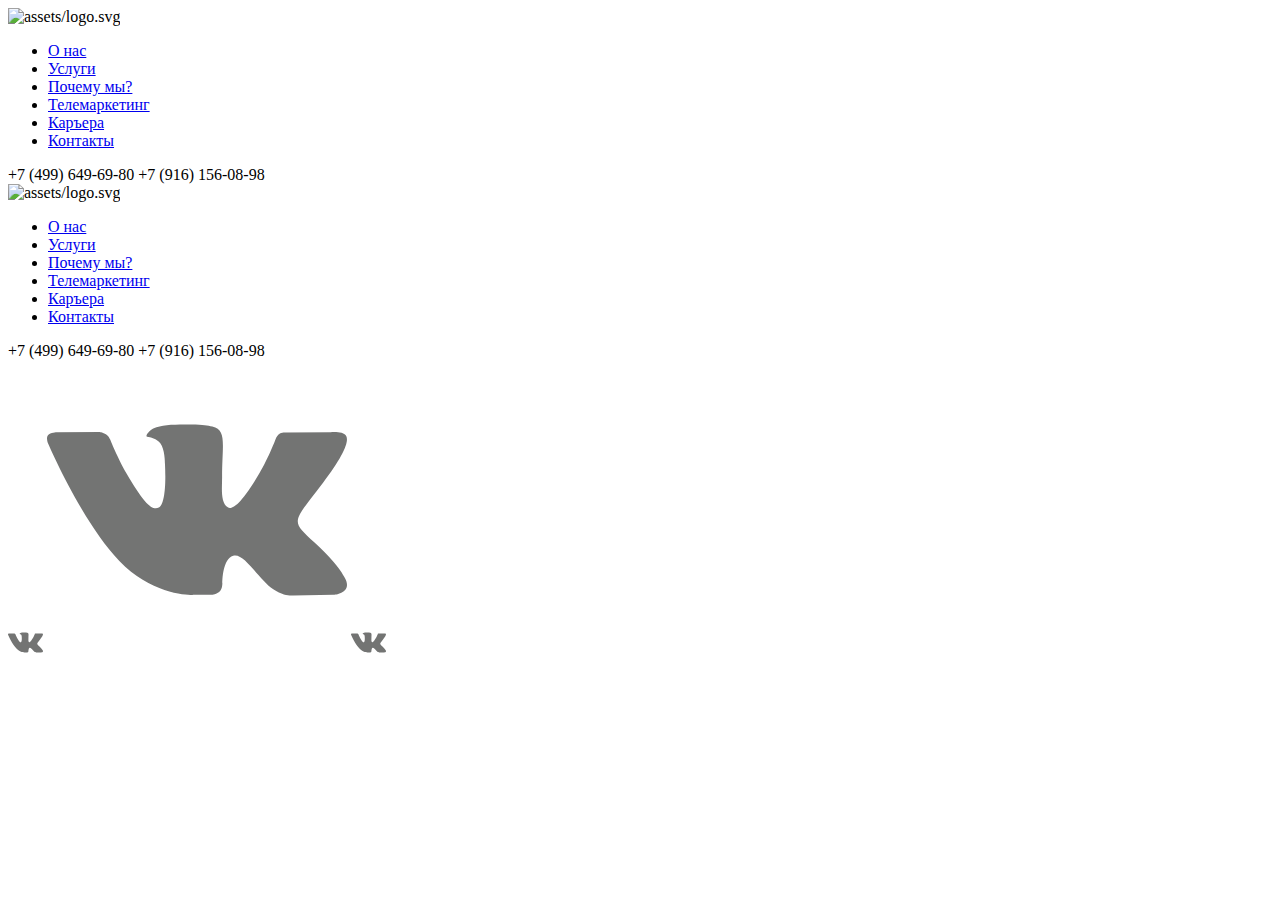
==== index.html @ 5ca8dc89 "2021-04-15_06-48-06_SVGinlineONLY" ====
<!DOCTYPE html>
<html lang="ru">
<head>
	<meta charset="UTF-8">
  <meta name="viewport"
        content="width=device-width, initial-scale=1.2, maximum-scale=1.6, minimum-scale=.8">	<meta http-equiv="X-UA-Compatible" content="ie=edge">
	<title>SSsTEST</title>
  <link rel="stylesheet" href="css/f.css">

  <link href="https://fonts.googleapis.com/css?family=Lato:100,300|Montserrat:200|Open+Sans:300,400|Roboto+Condensed|Roboto:100&display=swap" rel="stylesheet">

  <link rel="stylesheet" href="https://use.fontawesome.com/releases/v5.0.13/css/all.css" integrity="sha384-DNOHZ68U8hZfKXOrtjWvjxusGo9WQnrNx2sqG0tfsghAvtVlRW3tvkXWZh58N9jp" crossorigin="anonymous">
  <link rel="stylesheet" href="https://fonts.googleapis.com/css?family=Bad+Script">
  <link rel="shortcut icon" href="assets/favicon.ico">
  <link rel="icon" type="image/gif" href="assets/animated_favicon.gif">
</head>
<body>
  <header>
    <nav>
      <div class=nav__logo>
        <img src="logo.svg" alt="assets/logo.svg" />
      </div>
      <ul id="navbar__list">
        <li><a class="menu-items" id="menu-1" href="#section1"><span class="title">О нас</span></a></li>
        <!-- <li><a class="menu-items" id="menu-1" href="#section2"><span class="title">Отраслевые решения</span></a></li> -->
        <li><a class="menu-items" id="menu-1" href="#section3"><span class="title">Услуги</span></a></li>
        <li><a class="menu-items" id="menu-1" href="#section4"><span class="title">Почему мы?</span></a></li>
        <li><a class="menu-items" id="menu-1" href="#section5"><span class="title">Телемаркетинг</span></a></li>
        <li><a class="menu-items" id="menu-1" href="/pages/carrier.html"><span class="title">Каръера</span></a></li>
        <li><a class="menu-items" id="menu-1" href="#section6"><span class="title">Контакты</span></a></li>
      </ul>
      <div class=nav__phones>
        +7 (499) 649-69-80
        +7 (916) 156-08-98
      </div>
      <div class=nav__burger>
      </div>
    </nav>
  </header>
  <main>
    <div id=app>
    </div>
  </main>
  <footer>
    <nav>
      <div class=nav__logo>
        <img src="logo.svg" alt="assets/logo.svg" />
      </div>
      <ul id="nav__list">
        <li><a class="menu-items" id="menu-1" href="#section1"><span class="title">О нас</span></a></li>
        <!-- <li><a class="menu-items" id="menu-1" href="#section2"><span class="title">Отраслевые решения</span></a></li> -->
        <li><a class="menu-items" id="menu-1" href="#section3"><span class="title">Услуги</span></a></li>
        <li><a class="menu-items" id="menu-1" href="#section4"><span class="title">Почему мы?</span></a></li>
        <li><a class="menu-items" id="menu-1" href="#section5"><span class="title">Телемаркетинг</span></a></li>
        <li><a class="menu-items" id="menu-1" href="/pages/carrier.html"><span class="title">Каръера</span></a></li>
        <li><a class="menu-items" id="menu-1" href="#section6"><span class="title">Контакты</span></a></li>
      </ul>
      <div class=nav__phones>
        +7 (499) 649-69-80
        +7 (916) 156-08-98
      </div>
      <div class=nav__social-links>
        <img src="/imgs/vk.svg" alt="imgs/vk.svg" />
        <object data="logo.svg" width="300" height="300"> </object>
        <object data="/imgs/vk.svg" width="300" height="300"> </object>
        <svg width="35" height="35" viewBox="0 0 35 35" fill="none" xmlns="http://www.w3.org/2000/svg">
          <g clip-path="url(#clip0)">
          <path d="M34.688 25.327C34.594 25.1695 34.0121 23.905 31.2119 21.306C28.2804 18.5846 28.6742 19.0265 32.2051 14.3208C34.3555 11.455 35.2153 9.70487 34.9462 8.95669C34.6902 8.24351 33.1086 8.43165 33.1086 8.43165L27.8494 8.46227C27.8494 8.46227 27.46 8.40977 27.1691 8.5826C26.8868 8.75323 26.7053 9.14701 26.7053 9.14701C26.7053 9.14701 25.8718 11.3653 24.7604 13.2511C22.4175 17.2304 21.4789 17.4404 21.0961 17.1932C20.2057 16.6179 20.4289 14.8787 20.4289 13.6448C20.4289 9.788 21.013 8.18007 19.2891 7.76441C18.7159 7.62659 18.2959 7.53471 16.8324 7.51939C14.9553 7.4997 13.3649 7.52596 12.4658 7.96568C11.8664 8.25882 11.4048 8.91293 11.687 8.95012C12.0348 8.99607 12.8224 9.16233 13.2402 9.73112C13.7806 10.464 13.7609 12.1135 13.7609 12.1135C13.7609 12.1135 14.0715 16.6529 13.0368 17.2173C12.3258 17.6045 11.3523 16.8148 9.26305 13.2029C8.19328 11.3544 7.38385 9.3089 7.38385 9.3089C7.38385 9.3089 7.22852 8.92825 6.95069 8.72479C6.61379 8.47759 6.14125 8.39883 6.14125 8.39883L1.14026 8.42946C1.14026 8.42946 0.389892 8.45134 0.114247 8.7773C-0.130771 9.06826 0.0945578 9.66768 0.0945578 9.66768C0.0945578 9.66768 4.01047 18.8274 8.44267 23.4456C12.5095 27.6787 17.1255 27.4009 17.1255 27.4009H19.2169C19.2169 27.4009 19.8491 27.3309 20.1707 26.983C20.4682 26.6636 20.4573 26.0642 20.4573 26.0642C20.4573 26.0642 20.4157 23.2574 21.7196 22.844C23.0037 22.4371 24.6532 25.5567 26.4012 26.7577C27.7225 27.6656 28.7267 27.4665 28.7267 27.4665L33.4017 27.4009C33.4017 27.4009 35.8475 27.2499 34.688 25.327Z" fill="#737473"/>
          </g>
          <defs>
          <clipPath id="clip0">
          <rect width="35" height="35" fill="white"/>
          </clipPath>
          </defs>
          </svg>
      </div>
    </nav>
  </footer>
  <script></script>
</body>
</html>
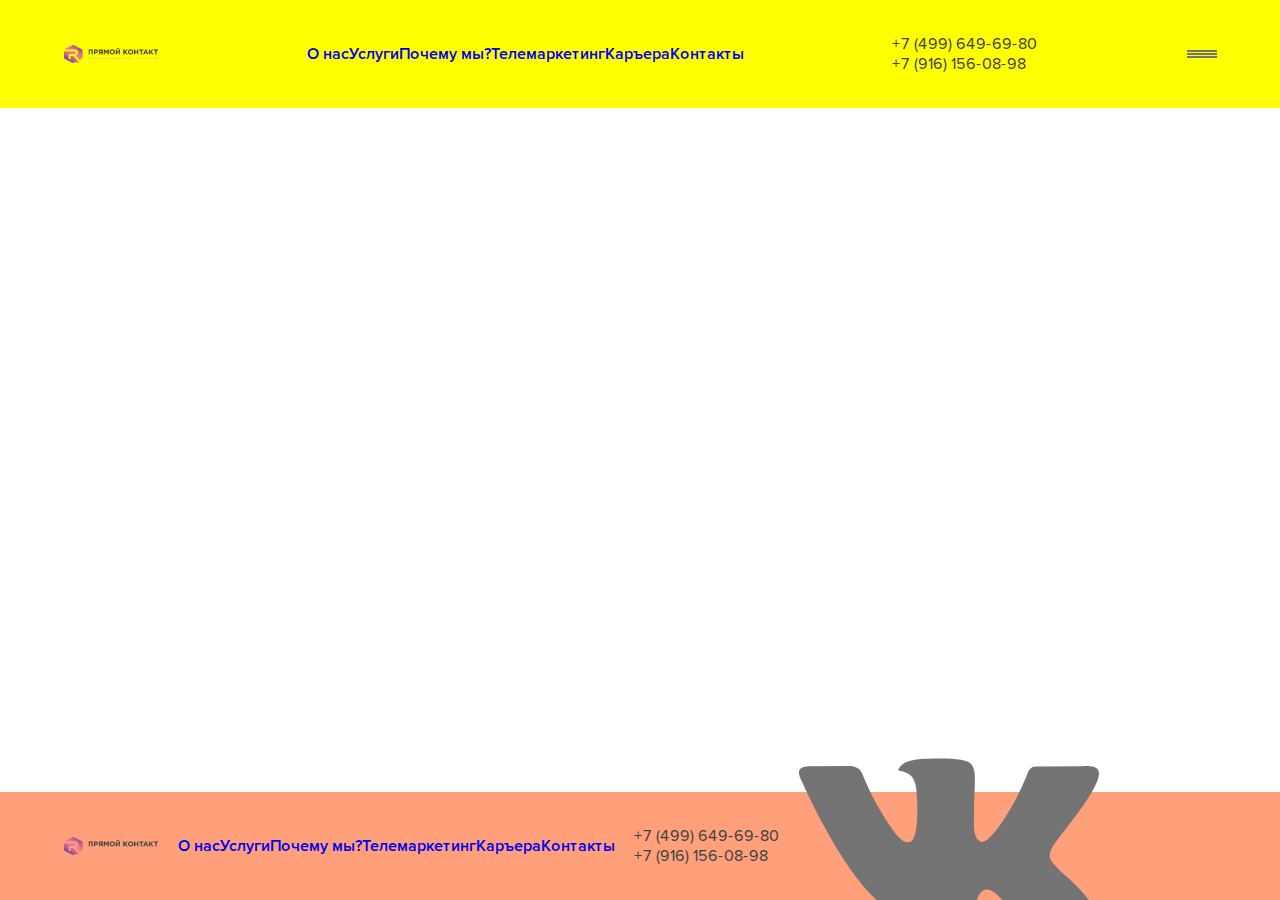
==== commit 8dbcaf29: "2021-04-19_09-52-44_Header_Footer_generallyReady" ====
--- a/index.html
+++ b/index.html
@@ -1,11 +1,17 @@
 <!DOCTYPE html>
 <html lang="ru">
+<!--[if lt IE 7]><html lang="ru" class="lt-ie9 lt-ie8 lt-ie7"><![endif]-->
+<!--[if IE 7]><html lang="ru" class="lt-ie9 lt-ie8"><![endif]-->
+<!--[if IE 8]><html lang="ru" class="lt-ie9"><![endif]-->
+<!--[if gt IE 8]><!-->
+<!--<![endif]-->
 <head>
 	<meta charset="UTF-8">
+  <meta name="description" content="" />
+  <meta http-equiv="X-UA-Compatible" content="IE=edge" />
   <meta name="viewport"
         content="width=device-width, initial-scale=1.2, maximum-scale=1.6, minimum-scale=.8">	<meta http-equiv="X-UA-Compatible" content="ie=edge">
 	<title>SSsTEST</title>
-  <link rel="stylesheet" href="css/f.css">
 
   <link href="https://fonts.googleapis.com/css?family=Lato:100,300|Montserrat:200|Open+Sans:300,400|Roboto+Condensed|Roboto:100&display=swap" rel="stylesheet">
 
@@ -13,69 +19,147 @@
   <link rel="stylesheet" href="https://fonts.googleapis.com/css?family=Bad+Script">
   <link rel="shortcut icon" href="assets/favicon.ico">
   <link rel="icon" type="image/gif" href="assets/animated_favicon.gif">
+  <link rel="stylesheet" href="libs/bootstrap/bootstrap-grid.css" />
+  <link rel="stylesheet" href="libs/fontawesome-free-5.12.0-web/css/all.min.css" />
+  <link rel="stylesheet" href="libs/fancybox/jquery.fancybox.css" />
+  <link rel="stylesheet" href="libs/slick-1.5.9/slick/slick.css" />
+  <link rel="stylesheet" href="libs/slick-1.5.9/slick/slick-theme.css" />
+  <link rel="stylesheet" href="css/fonts.css" />
+  <link rel="stylesheet" href="css/reset.css" />
+  <link rel="stylesheet" href="css/main.css" />
+  <link rel="stylesheet" href="css/media.css" />
 </head>
 <body>
-  <header>
-    <nav>
-      <div class=nav__logo>
-        <img src="logo.svg" alt="assets/logo.svg" />
+  <div class="container">
+    <header class="header">
+      <div class="logo">
+        <img src="/imgs/logo.png" alt="imgs/logo.png" />
       </div>
-      <ul id="navbar__list">
-        <li><a class="menu-items" id="menu-1" href="#section1"><span class="title">О нас</span></a></li>
-        <!-- <li><a class="menu-items" id="menu-1" href="#section2"><span class="title">Отраслевые решения</span></a></li> -->
-        <li><a class="menu-items" id="menu-1" href="#section3"><span class="title">Услуги</span></a></li>
-        <li><a class="menu-items" id="menu-1" href="#section4"><span class="title">Почему мы?</span></a></li>
-        <li><a class="menu-items" id="menu-1" href="#section5"><span class="title">Телемаркетинг</span></a></li>
-        <li><a class="menu-items" id="menu-1" href="/pages/carrier.html"><span class="title">Каръера</span></a></li>
-        <li><a class="menu-items" id="menu-1" href="#section6"><span class="title">Контакты</span></a></li>
-      </ul>
-      <div class=nav__phones>
-        +7 (499) 649-69-80
-        +7 (916) 156-08-98
+      <nav>
+        <ul id="navbar__list" class="nav__menu">
+      <li><a class="menu-items" id="menu-1" href="#section1"><span class="title">О нас</span></a></li>
+      <!-- <li><a class="menu-items" id="menu-1" href="#section2"><span class="title">Отраслевые решения</span></a></li> -->
+      <li><a class="menu-items" id="menu-1" href="#section3"><span class="title">Услуги</span></a></li>
+      <li><a class="menu-items" id="menu-1" href="#section4"><span class="title">Почему мы?</span></a></li>
+      <li><a class="menu-items" id="menu-1" href="#section5"><span class="title">Телемаркетинг</span></a></li>
+      <li><a class="menu-items" id="menu-1" href="/pages/carrier.html"><span class="title">Каръера</span></a></li>
+      <li><a class="menu-items" id="menu-1" href="#section6"><span class="title">Контакты</span></a></li>
+        </ul>
+      </nav>
+      <div class="nav__phones">
+    <div>+7 (499) 649-69-80</div>
+    <div>+7 (916) 156-08-98</div>
       </div>
-      <div class=nav__burger>
+      <div class="nav__burger">
+    <div class=nav__burger-stick></div>
+    <div class=nav__burger-stick></div>
+    <div class=nav__burger-stick></div>
       </div>
-    </nav>
-  </header>
-  <main>
-    <div id=app>
-    </div>
-  </main>
-  <footer>
-    <nav>
-      <div class=nav__logo>
-        <img src="logo.svg" alt="assets/logo.svg" />
+    </header>
+    <main>
+      <div id="app">
       </div>
-      <ul id="nav__list">
-        <li><a class="menu-items" id="menu-1" href="#section1"><span class="title">О нас</span></a></li>
-        <!-- <li><a class="menu-items" id="menu-1" href="#section2"><span class="title">Отраслевые решения</span></a></li> -->
-        <li><a class="menu-items" id="menu-1" href="#section3"><span class="title">Услуги</span></a></li>
-        <li><a class="menu-items" id="menu-1" href="#section4"><span class="title">Почему мы?</span></a></li>
-        <li><a class="menu-items" id="menu-1" href="#section5"><span class="title">Телемаркетинг</span></a></li>
-        <li><a class="menu-items" id="menu-1" href="/pages/carrier.html"><span class="title">Каръера</span></a></li>
-        <li><a class="menu-items" id="menu-1" href="#section6"><span class="title">Контакты</span></a></li>
-      </ul>
-      <div class=nav__phones>
-        +7 (499) 649-69-80
-        +7 (916) 156-08-98
+    </main>
+    <footer class="footer">
+      <div class="logo">
+        <img src="/imgs/logo.png" alt="imgs/logo.png" />
       </div>
-      <div class=nav__social-links>
-        <img src="/imgs/vk.svg" alt="imgs/vk.svg" />
-        <object data="logo.svg" width="300" height="300"> </object>
-        <object data="/imgs/vk.svg" width="300" height="300"> </object>
-        <svg width="35" height="35" viewBox="0 0 35 35" fill="none" xmlns="http://www.w3.org/2000/svg">
-          <g clip-path="url(#clip0)">
-          <path d="M34.688 25.327C34.594 25.1695 34.0121 23.905 31.2119 21.306C28.2804 18.5846 28.6742 19.0265 32.2051 14.3208C34.3555 11.455 35.2153 9.70487 34.9462 8.95669C34.6902 8.24351 33.1086 8.43165 33.1086 8.43165L27.8494 8.46227C27.8494 8.46227 27.46 8.40977 27.1691 8.5826C26.8868 8.75323 26.7053 9.14701 26.7053 9.14701C26.7053 9.14701 25.8718 11.3653 24.7604 13.2511C22.4175 17.2304 21.4789 17.4404 21.0961 17.1932C20.2057 16.6179 20.4289 14.8787 20.4289 13.6448C20.4289 9.788 21.013 8.18007 19.2891 7.76441C18.7159 7.62659 18.2959 7.53471 16.8324 7.51939C14.9553 7.4997 13.3649 7.52596 12.4658 7.96568C11.8664 8.25882 11.4048 8.91293 11.687 8.95012C12.0348 8.99607 12.8224 9.16233 13.2402 9.73112C13.7806 10.464 13.7609 12.1135 13.7609 12.1135C13.7609 12.1135 14.0715 16.6529 13.0368 17.2173C12.3258 17.6045 11.3523 16.8148 9.26305 13.2029C8.19328 11.3544 7.38385 9.3089 7.38385 9.3089C7.38385 9.3089 7.22852 8.92825 6.95069 8.72479C6.61379 8.47759 6.14125 8.39883 6.14125 8.39883L1.14026 8.42946C1.14026 8.42946 0.389892 8.45134 0.114247 8.7773C-0.130771 9.06826 0.0945578 9.66768 0.0945578 9.66768C0.0945578 9.66768 4.01047 18.8274 8.44267 23.4456C12.5095 27.6787 17.1255 27.4009 17.1255 27.4009H19.2169C19.2169 27.4009 19.8491 27.3309 20.1707 26.983C20.4682 26.6636 20.4573 26.0642 20.4573 26.0642C20.4573 26.0642 20.4157 23.2574 21.7196 22.844C23.0037 22.4371 24.6532 25.5567 26.4012 26.7577C27.7225 27.6656 28.7267 27.4665 28.7267 27.4665L33.4017 27.4009C33.4017 27.4009 35.8475 27.2499 34.688 25.327Z" fill="#737473"/>
-          </g>
-          <defs>
-          <clipPath id="clip0">
-          <rect width="35" height="35" fill="white"/>
-          </clipPath>
-          </defs>
-          </svg>
+      <nav>
+        <ul id="navbar__list" class="nav__menu">
+          <li><a class="menu-items" id="menu-1" href="#section1"><span class="title">О нас</span></a></li>
+          <!-- <li><a class="menu-items" id="menu-1" href="#section2"><span class="title">Отраслевые решения</span></a></li> -->
+          <li><a class="menu-items" id="menu-1" href="#section3"><span class="title">Услуги</span></a></li>
+          <li><a class="menu-items" id="menu-1" href="#section4"><span class="title">Почему мы?</span></a></li>
+          <li><a class="menu-items" id="menu-1" href="#section5"><span class="title">Телемаркетинг</span></a></li>
+          <li><a class="menu-items" id="menu-1" href="/pages/carrier.html"><span class="title">Каръера</span></a></li>
+          <li><a class="menu-items" id="menu-1" href="#section6"><span class="title">Контакты</span></a></li>
+        </ul>
+      </nav>
+      <div class="nav__phones">
+    <div>+7 (499) 649-69-80</div>
+    <div>+7 (916) 156-08-98</div>
       </div>
-    </nav>
-  </footer>
-  <script></script>
+      <div class="nav__social-links">
+        <span>
+            <object data="logo.svg" width="300" height="300"> </object>
+            <object data="/imgs/vk.svg" width="300" height="300"> </object>
+            <svg width="35" height="35" viewBox="0 0 35 35" fill="none" xmlns="http://www.w3.org/2000/svg">
+              <g clip-path="url(#clip0)">
+                <path d="M34.688 25.327C34.594 25.1695 34.0121 23.905 31.2119 21.306C28.2804 18.5846 28.6742 19.0265 32.2051 14.3208C34.3555 11.455 35.2153 9.70487 34.9462 8.95669C34.6902 8.24351 33.1086 8.43165 33.1086 8.43165L27.8494 8.46227C27.8494 8.46227 27.46 8.40977 27.1691 8.5826C26.8868 8.75323 26.7053 9.14701 26.7053 9.14701C26.7053 9.14701 25.8718 11.3653 24.7604 13.2511C22.4175 17.2304 21.4789 17.4404 21.0961 17.1932C20.2057 16.6179 20.4289 14.8787 20.4289 13.6448C20.4289 9.788 21.013 8.18007 19.2891 7.76441C18.7159 7.62659 18.2959 7.53471 16.8324 7.51939C14.9553 7.4997 13.3649 7.52596 12.4658 7.96568C11.8664 8.25882 11.4048 8.91293 11.687 8.95012C12.0348 8.99607 12.8224 9.16233 13.2402 9.73112C13.7806 10.464 13.7609 12.1135 13.7609 12.1135C13.7609 12.1135 14.0715 16.6529 13.0368 17.2173C12.3258 17.6045 11.3523 16.8148 9.26305 13.2029C8.19328 11.3544 7.38385 9.3089 7.38385 9.3089C7.38385 9.3089 7.22852 8.92825 6.95069 8.72479C6.61379 8.47759 6.14125 8.39883 6.14125 8.39883L1.14026 8.42946C1.14026 8.42946 0.389892 8.45134 0.114247 8.7773C-0.130771 9.06826 0.0945578 9.66768 0.0945578 9.66768C0.0945578 9.66768 4.01047 18.8274 8.44267 23.4456C12.5095 27.6787 17.1255 27.4009 17.1255 27.4009H19.2169C19.2169 27.4009 19.8491 27.3309 20.1707 26.983C20.4682 26.6636 20.4573 26.0642 20.4573 26.0642C20.4573 26.0642 20.4157 23.2574 21.7196 22.844C23.0037 22.4371 24.6532 25.5567 26.4012 26.7577C27.7225 27.6656 28.7267 27.4665 28.7267 27.4665L33.4017 27.4009C33.4017 27.4009 35.8475 27.2499 34.688 25.327Z" fill="#737473"/>
+              </g>
+              <defs>
+              <clipPath id="clip0">
+              <rect width="35" height="35" fill="white"/>
+              </clipPath>
+              </defs>
+            </svg>
+        </span>
+        <span>
+            <svg width="35" height="35" viewBox="0 0 35 35" fill="none" xmlns="http://www.w3.org/2000/svg">
+              <g clip-path="url(#clip0)">
+              <path d="M34.9658 10.2901C34.8838 8.43041 34.5831 7.15189 34.1523 6.04404C33.7079 4.86808 33.0241 3.81525 32.1284 2.94003C31.2531 2.05118 30.1933 1.36051 29.031 0.923032C27.9167 0.49223 26.6449 0.191497 24.7852 0.109503C22.9116 0.0205652 22.3169 0 17.565 0C12.813 0 12.2183 0.0205652 10.3516 0.102559C8.49194 0.184553 7.21342 0.485553 6.10584 0.916088C4.92961 1.36051 3.87678 2.04424 3.00155 2.94003C2.11271 3.81525 1.4223 4.87503 0.984556 6.03736C0.553754 7.15189 0.253021 8.42347 0.171027 10.2832C0.0820887 12.1567 0.0615234 12.7515 0.0615234 17.5034C0.0615234 22.2553 0.0820887 22.8501 0.164083 24.7167C0.246077 26.5764 0.547077 27.8549 0.977879 28.9628C1.4223 30.1388 2.11271 31.1916 3.00155 32.0668C3.87678 32.9557 4.93656 33.6463 6.09889 34.0838C7.21342 34.5146 8.485 34.8153 10.3449 34.8973C12.2113 34.9796 12.8064 34.9999 17.5583 34.9999C22.3102 34.9999 22.905 34.9796 24.7716 34.8973C26.6313 34.8153 27.9098 34.5146 29.0174 34.0838C31.3696 33.1744 33.2293 31.3147 34.1387 28.9628C34.5692 27.8483 34.8702 26.5764 34.9522 24.7167C35.0342 22.8501 35.0548 22.2553 35.0548 17.5034C35.0548 12.7515 35.0478 12.1567 34.9658 10.2901ZM31.814 24.58C31.7387 26.2893 31.4516 27.2123 31.2123 27.8277C30.6242 29.3525 29.414 30.5626 27.8892 31.1507C27.2739 31.39 26.3442 31.6771 24.6415 31.7522C22.7955 31.8344 22.2418 31.8547 17.5719 31.8547C12.90231.8547 12.3414 31.8344 10.502 31.7522C8.79267 31.6771 7.86964 31.39 7.25429 31.1507C6.49551 30.8703 5.80484 30.4259 5.24423 29.8447C4.66306 29.2771 4.21864 28.5934 3.93821 27.8346C3.6989 27.2193 3.41179 26.2893 3.33674 24.5869C3.25448 22.74093.23418 22.187 3.23418 17.517C3.23418 12.8471 3.25448 12.2865 3.33674 10.4474C3.41179 8.73809 3.6989 7.81506 3.93821 7.1997C4.21864 6.44066 4.66306 5.75025 5.25118 5.18938C5.81846 4.60821 6.50219 4.16379 7.26123 3.88362C7.87658 3.64432 8.806563.35721 10.5089 3.28189C12.355 3.1999 12.9089 3.17933 17.5786 3.17933C22.2554 3.17933 22.8091 3.1999 24.6485 3.28189C26.3578 3.35721 27.2808 3.64432 27.8962 3.88362C28.655 4.16379 29.3456 4.60821 29.9062 5.18938C30.4874 5.75693 30.9318 6.4406631.2123 7.1997C31.4516 7.81506 31.7387 8.74477 31.814 10.4474C31.896 12.2935 31.9166 12.8471 31.9166 17.517C31.9166 22.187 31.896 22.7339 31.814 24.58Z" fill="#737473"/>
+              <path d="M17.5647 8.51227C12.601 8.51227 8.57373 12.5393 8.57373 17.5033C8.57373 22.4672 12.601 26.4943 17.5647 26.4943C22.5287 26.4943 26.5558 22.4672 26.5558 17.5033C26.5558 12.5393 22.5287 8.51227 17.5647 8.51227ZM17.5647 23.3355C14.3445 23.3355 11.7325 20.7237 11.7325 17.5033C11.7325 14.2828 14.3445 11.671 17.5647 11.671C20.7852 11.671 23.397 14.2828 23.397 17.5033C23.397 20.7237 20.7852 23.3355 17.5647 23.3355Z" fill="#737473"/>
+              <path d="M29.0108 8.15692C29.0108 9.31605 28.0709 10.2559 26.9115 10.2559C25.7524 10.2559 24.8125 9.31605 24.8125 8.15692C24.8125 6.99751 25.7524 6.05792 26.9115 6.05792C28.0709 6.05792 29.0108 6.99751 29.0108 8.15692Z" fill="#737473"/>
+              </g>
+              <defs>
+              <clipPath id="clip0">
+              <rect width="35" height="35" fill="white"/>
+              </clipPath>
+              </defs>
+            </svg>
+        </span>
+        <span>
+            <svg width="35" height="35" viewBox="0 0 35 35" fill="none" xmlns="http://www.w3.org/2000/svg">
+              <path d="M35 17.5C35 7.83398 27.166 0 17.5 0C7.83398 0 0 7.83398 0 17.5C0 27.166 7.83398 35 17.5 35C17.6025 35 17.7051 35 17.8076 34.9932V21.376H14.0479V16.9941H17.8076V13.7676C17.8076 10.0283 20.0908 7.99121 23.4268 7.99121C25.0264 7.99121 26.4004 8.10742 26.7969 8.16211V12.0723H24.5C22.6885 12.0723 22.333 12.9336 22.333 14.1982V16.9873H26.6738L26.1064 21.3691H22.333V34.3232C29.6475 32.2246 35 25.4912 35 17.5Z" fill="#737473"/>
+            </svg>
+        </span>
+      </div>
+    </footer>
+  <!--[if lt IE 9]>
+  <script src="libs/html5shiv/es5-shim.min.js"></script>
+  <script src="libs/html5shiv/html5shiv.min.js"></script>
+  <script src="libs/html5shiv/html5shiv-printshiv.min.js"></script>
+  <script src="libs/respond/respond.min.js"></script>
+  <![endif]-->
+  <script src="libs/jquery/jquery-1.11.1.min.js"></script>
+  <script src="libs/jquery-mousewheel/jquery.mousewheel.min.js"></script>
+  <script src="libs/fancybox/jquery.fancybox.pack.js"></script>
+  <script src="libs/slick-1.5.9/slick/slick.min.js"></script>
+  <script src="libs/scroll2id/PageScroll2id.min.js"></script>
+  <script src="libs/mask/jquery.maskedinput.js"></script>
+  <script src="libs/jQueryFormStyler-master/jquery.formstyler.min.js"></script>
+  <script src="js/common.js?ver=1.4"></script>
+  <!-- <script src="https://api-maps.yandex.ru/2.1/?lang=ru_RU"></script>
+  <script>
+    $(document).ready(function() {
+    ymaps.ready(init);
+    function init() {
+    var myMap = new ymaps.Map('map', {
+    center: [44.928031, 34.112373],
+    zoom: 15
+    },{
+    searchControlProvider: 'yandex#search'
+    }),
+    myPlacemark = new ymaps.Placemark(myMap.getCenter(), {
+    balloonContent: '<p class="text-map">Республика Крым, г. Симферополь ул. Коммунальная 28</p>'
+    },{
+    // Опции.
+    // Необходимо указать данный тип макета.
+    iconLayout: 'default#image',
+    // Своё изображение иконки метки.
+    iconImageHref: 'img/pin.svg',
+    hideIconOnBalloonOpen: false,
+    iconImageSize: [40, 53],
+    balloonOffset: [4, -53]
+    });
+    myMap.controls.remove('searchControl');
+    myMap.behaviors.disable('scrollZoom');
+    myMap.geoObjects.add(myPlacemark);
+    }
+  });
+  </script> -->
+<!-- Yandex.Metrika counter --><!-- /Yandex.Metrika counter -->
+<!-- Google Analytics counter --><!-- /Google Analytics counter -->
+  </div>
 </body>
 </html>--- a/libs/fontawesome-free-5.12.0-web/css/all.min.css
+++ b/libs/fontawesome-free-5.12.0-web/css/all.min.css
@@ -0,0 +1,5 @@
+/*!
+ * Font Awesome Pro 5.12.0 by @fontawesome - https://fontawesome.com
+ * License - https://fontawesome.com/license (Commercial License)
+ */
+.fa,.fab,.fad,.fal,.far,.fas{-moz-osx-font-smoothing:grayscale;-webkit-font-smoothing:antialiased;display:inline-block;font-style:normal;font-variant:normal;text-rendering:auto;line-height:1}.fa-lg{font-size:1.33333em;line-height:.75em;vertical-align:-.0667em}.fa-xs{font-size:.75em}.fa-sm{font-size:.875em}.fa-1x{font-size:1em}.fa-2x{font-size:2em}.fa-3x{font-size:3em}.fa-4x{font-size:4em}.fa-5x{font-size:5em}.fa-6x{font-size:6em}.fa-7x{font-size:7em}.fa-8x{font-size:8em}.fa-9x{font-size:9em}.fa-10x{font-size:10em}.fa-fw{text-align:center;width:1.25em}.fa-ul{list-style-type:none;margin-left:2.5em;padding-left:0}.fa-ul>li{position:relative}.fa-li{left:-2em;position:absolute;text-align:center;width:2em;line-height:inherit}.fa-border{border:.08em solid #eee;border-radius:.1em;padding:.2em .25em .15em}.fa-pull-left{float:left}.fa-pull-right{float:right}.fa.fa-pull-left,.fab.fa-pull-left,.fal.fa-pull-left,.far.fa-pull-left,.fas.fa-pull-left{margin-right:.3em}.fa.fa-pull-right,.fab.fa-pull-right,.fal.fa-pull-right,.far.fa-pull-right,.fas.fa-pull-right{margin-left:.3em}.fa-spin{-webkit-animation:fa-spin 2s linear infinite;animation:fa-spin 2s linear infinite}.fa-pulse{-webkit-animation:fa-spin 1s steps(8) infinite;animation:fa-spin 1s steps(8) infinite}@-webkit-keyframes fa-spin{0%{-webkit-transform:rotate(0deg);transform:rotate(0deg)}to{-webkit-transform:rotate(1turn);transform:rotate(1turn)}}@keyframes fa-spin{0%{-webkit-transform:rotate(0deg);transform:rotate(0deg)}to{-webkit-transform:rotate(1turn);transform:rotate(1turn)}}.fa-rotate-90{-ms-filter:"progid:DXImageTransform.Microsoft.BasicImage(rotation=1)";-webkit-transform:rotate(90deg);transform:rotate(90deg)}.fa-rotate-180{-ms-filter:"progid:DXImageTransform.Microsoft.BasicImage(rotation=2)";-webkit-transform:rotate(180deg);transform:rotate(180deg)}.fa-rotate-270{-ms-filter:"progid:DXImageTransform.Microsoft.BasicImage(rotation=3)";-webkit-transform:rotate(270deg);transform:rotate(270deg)}.fa-flip-horizontal{-ms-filter:"progid:DXImageTransform.Microsoft.BasicImage(rotation=0, mirror=1)";-webkit-transform:scaleX(-1);transform:scaleX(-1)}.fa-flip-vertical{-webkit-transform:scaleY(-1);transform:scaleY(-1)}.fa-flip-both,.fa-flip-horizontal.fa-flip-vertical,.fa-flip-vertical{-ms-filter:"progid:DXImageTransform.Microsoft.BasicImage(rotation=2, mirror=1)"}.fa-flip-both,.fa-flip-horizontal.fa-flip-vertical{-webkit-transform:scale(-1);transform:scale(-1)}:root .fa-flip-both,:root .fa-flip-horizontal,:root .fa-flip-vertical,:root .fa-rotate-90,:root .fa-rotate-180,:root .fa-rotate-270{-webkit-filter:none;filter:none}.fa-stack{display:inline-block;height:2em;line-height:2em;position:relative;vertical-align:middle;width:2.5em}.fa-stack-1x,.fa-stack-2x{left:0;position:absolute;text-align:center;width:100%}.fa-stack-1x{line-height:inherit}.fa-stack-2x{font-size:2em}.fa-inverse{color:#fff}.fa-500px:before{content:"\f26e"}.fa-abacus:before{content:"\f640"}.fa-accessible-icon:before{content:"\f368"}.fa-accusoft:before{content:"\f369"}.fa-acorn:before{content:"\f6ae"}.fa-acquisitions-incorporated:before{content:"\f6af"}.fa-ad:before{content:"\f641"}.fa-address-book:before{content:"\f2b9"}.fa-address-card:before{content:"\f2bb"}.fa-adjust:before{content:"\f042"}.fa-adn:before{content:"\f170"}.fa-adobe:before{content:"\f778"}.fa-adversal:before{content:"\f36a"}.fa-affiliatetheme:before{content:"\f36b"}.fa-air-conditioner:before{content:"\f8f4"}.fa-air-freshener:before{content:"\f5d0"}.fa-airbnb:before{content:"\f834"}.fa-alarm-clock:before{content:"\f34e"}.fa-alarm-exclamation:before{content:"\f843"}.fa-alarm-plus:before{content:"\f844"}.fa-alarm-snooze:before{content:"\f845"}.fa-album:before{content:"\f89f"}.fa-album-collection:before{content:"\f8a0"}.fa-algolia:before{content:"\f36c"}.fa-alicorn:before{content:"\f6b0"}.fa-alien:before{content:"\f8f5"}.fa-alien-monster:before{content:"\f8f6"}.fa-align-center:before{content:"\f037"}.fa-align-justify:before{content:"\f039"}.fa-align-left:before{content:"\f036"}.fa-align-right:before{content:"\f038"}.fa-align-slash:before{content:"\f846"}.fa-alipay:before{content:"\f642"}.fa-allergies:before{content:"\f461"}.fa-amazon:before{content:"\f270"}.fa-amazon-pay:before{content:"\f42c"}.fa-ambulance:before{content:"\f0f9"}.fa-american-sign-language-interpreting:before{content:"\f2a3"}.fa-amilia:before{content:"\f36d"}.fa-amp-guitar:before{content:"\f8a1"}.fa-analytics:before{content:"\f643"}.fa-anchor:before{content:"\f13d"}.fa-android:before{content:"\f17b"}.fa-angel:before{content:"\f779"}.fa-angellist:before{content:"\f209"}.fa-angle-double-down:before{content:"\f103"}.fa-angle-double-left:before{content:"\f100"}.fa-angle-double-right:before{content:"\f101"}.fa-angle-double-up:before{content:"\f102"}.fa-angle-down:before{content:"\f107"}.fa-angle-left:before{content:"\f104"}.fa-angle-right:before{content:"\f105"}.fa-angle-up:before{content:"\f106"}.fa-angry:before{content:"\f556"}.fa-angrycreative:before{content:"\f36e"}.fa-angular:before{content:"\f420"}.fa-ankh:before{content:"\f644"}.fa-app-store:before{content:"\f36f"}.fa-app-store-ios:before{content:"\f370"}.fa-apper:before{content:"\f371"}.fa-apple:before{content:"\f179"}.fa-apple-alt:before{content:"\f5d1"}.fa-apple-crate:before{content:"\f6b1"}.fa-apple-pay:before{content:"\f415"}.fa-archive:before{content:"\f187"}.fa-archway:before{content:"\f557"}.fa-arrow-alt-circle-down:before{content:"\f358"}.fa-arrow-alt-circle-left:before{content:"\f359"}.fa-arrow-alt-circle-right:before{content:"\f35a"}.fa-arrow-alt-circle-up:before{content:"\f35b"}.fa-arrow-alt-down:before{content:"\f354"}.fa-arrow-alt-from-bottom:before{content:"\f346"}.fa-arrow-alt-from-left:before{content:"\f347"}.fa-arrow-alt-from-right:before{content:"\f348"}.fa-arrow-alt-from-top:before{content:"\f349"}.fa-arrow-alt-left:before{content:"\f355"}.fa-arrow-alt-right:before{content:"\f356"}.fa-arrow-alt-square-down:before{content:"\f350"}.fa-arrow-alt-square-left:before{content:"\f351"}.fa-arrow-alt-square-right:before{content:"\f352"}.fa-arrow-alt-square-up:before{content:"\f353"}.fa-arrow-alt-to-bottom:before{content:"\f34a"}.fa-arrow-alt-to-left:before{content:"\f34b"}.fa-arrow-alt-to-right:before{content:"\f34c"}.fa-arrow-alt-to-top:before{content:"\f34d"}.fa-arrow-alt-up:before{content:"\f357"}.fa-arrow-circle-down:before{content:"\f0ab"}.fa-arrow-circle-left:before{content:"\f0a8"}.fa-arrow-circle-right:before{content:"\f0a9"}.fa-arrow-circle-up:before{content:"\f0aa"}.fa-arrow-down:before{content:"\f063"}.fa-arrow-from-bottom:before{content:"\f342"}.fa-arrow-from-left:before{content:"\f343"}.fa-arrow-from-right:before{content:"\f344"}.fa-arrow-from-top:before{content:"\f345"}.fa-arrow-left:before{content:"\f060"}.fa-arrow-right:before{content:"\f061"}.fa-arrow-square-down:before{content:"\f339"}.fa-arrow-square-left:before{content:"\f33a"}.fa-arrow-square-right:before{content:"\f33b"}.fa-arrow-square-up:before{content:"\f33c"}.fa-arrow-to-bottom:before{content:"\f33d"}.fa-arrow-to-left:before{content:"\f33e"}.fa-arrow-to-right:before{content:"\f340"}.fa-arrow-to-top:before{content:"\f341"}.fa-arrow-up:before{content:"\f062"}.fa-arrows:before{content:"\f047"}.fa-arrows-alt:before{content:"\f0b2"}.fa-arrows-alt-h:before{content:"\f337"}.fa-arrows-alt-v:before{content:"\f338"}.fa-arrows-h:before{content:"\f07e"}.fa-arrows-v:before{content:"\f07d"}.fa-artstation:before{content:"\f77a"}.fa-assistive-listening-systems:before{content:"\f2a2"}.fa-asterisk:before{content:"\f069"}.fa-asymmetrik:before{content:"\f372"}.fa-at:before{content:"\f1fa"}.fa-atlas:before{content:"\f558"}.fa-atlassian:before{content:"\f77b"}.fa-atom:before{content:"\f5d2"}.fa-atom-alt:before{content:"\f5d3"}.fa-audible:before{content:"\f373"}.fa-audio-description:before{content:"\f29e"}.fa-autoprefixer:before{content:"\f41c"}.fa-avianex:before{content:"\f374"}.fa-aviato:before{content:"\f421"}.fa-award:before{content:"\f559"}.fa-aws:before{content:"\f375"}.fa-axe:before{content:"\f6b2"}.fa-axe-battle:before{content:"\f6b3"}.fa-baby:before{content:"\f77c"}.fa-baby-carriage:before{content:"\f77d"}.fa-backpack:before{content:"\f5d4"}.fa-backspace:before{content:"\f55a"}.fa-backward:before{content:"\f04a"}.fa-bacon:before{content:"\f7e5"}.fa-badge:before{content:"\f335"}.fa-badge-check:before{content:"\f336"}.fa-badge-dollar:before{content:"\f645"}.fa-badge-percent:before{content:"\f646"}.fa-badge-sheriff:before{content:"\f8a2"}.fa-badger-honey:before{content:"\f6b4"}.fa-bags-shopping:before{content:"\f847"}.fa-bahai:before{content:"\f666"}.fa-balance-scale:before{content:"\f24e"}.fa-balance-scale-left:before{content:"\f515"}.fa-balance-scale-right:before{content:"\f516"}.fa-ball-pile:before{content:"\f77e"}.fa-ballot:before{content:"\f732"}.fa-ballot-check:before{content:"\f733"}.fa-ban:before{content:"\f05e"}.fa-band-aid:before{content:"\f462"}.fa-bandcamp:before{content:"\f2d5"}.fa-banjo:before{content:"\f8a3"}.fa-barcode:before{content:"\f02a"}.fa-barcode-alt:before{content:"\f463"}.fa-barcode-read:before{content:"\f464"}.fa-barcode-scan:before{content:"\f465"}.fa-bars:before{content:"\f0c9"}.fa-baseball:before{content:"\f432"}.fa-baseball-ball:before{content:"\f433"}.fa-basketball-ball:before{content:"\f434"}.fa-basketball-hoop:before{content:"\f435"}.fa-bat:before{content:"\f6b5"}.fa-bath:before{content:"\f2cd"}.fa-battery-bolt:before{content:"\f376"}.fa-battery-empty:before{content:"\f244"}.fa-battery-full:before{content:"\f240"}.fa-battery-half:before{content:"\f242"}.fa-battery-quarter:before{content:"\f243"}.fa-battery-slash:before{content:"\f377"}.fa-battery-three-quarters:before{content:"\f241"}.fa-battle-net:before{content:"\f835"}.fa-bed:before{content:"\f236"}.fa-bed-alt:before{content:"\f8f7"}.fa-bed-bunk:before{content:"\f8f8"}.fa-bed-empty:before{content:"\f8f9"}.fa-beer:before{content:"\f0fc"}.fa-behance:before{content:"\f1b4"}.fa-behance-square:before{content:"\f1b5"}.fa-bell:before{content:"\f0f3"}.fa-bell-exclamation:before{content:"\f848"}.fa-bell-on:before{content:"\f8fa"}.fa-bell-plus:before{content:"\f849"}.fa-bell-school:before{content:"\f5d5"}.fa-bell-school-slash:before{content:"\f5d6"}.fa-bell-slash:before{content:"\f1f6"}.fa-bells:before{content:"\f77f"}.fa-betamax:before{content:"\f8a4"}.fa-bezier-curve:before{content:"\f55b"}.fa-bible:before{content:"\f647"}.fa-bicycle:before{content:"\f206"}.fa-biking:before{content:"\f84a"}.fa-biking-mountain:before{content:"\f84b"}.fa-bimobject:before{content:"\f378"}.fa-binoculars:before{content:"\f1e5"}.fa-biohazard:before{content:"\f780"}.fa-birthday-cake:before{content:"\f1fd"}.fa-bitbucket:before{content:"\f171"}.fa-bitcoin:before{content:"\f379"}.fa-bity:before{content:"\f37a"}.fa-black-tie:before{content:"\f27e"}.fa-blackberry:before{content:"\f37b"}.fa-blanket:before{content:"\f498"}.fa-blender:before{content:"\f517"}.fa-blender-phone:before{content:"\f6b6"}.fa-blind:before{content:"\f29d"}.fa-blinds:before{content:"\f8fb"}.fa-blinds-open:before{content:"\f8fc"}.fa-blinds-raised:before{content:"\f8fd"}.fa-blog:before{content:"\f781"}.fa-blogger:before{content:"\f37c"}.fa-blogger-b:before{content:"\f37d"}.fa-bluetooth:before{content:"\f293"}.fa-bluetooth-b:before{content:"\f294"}.fa-bold:before{content:"\f032"}.fa-bolt:before{content:"\f0e7"}.fa-bomb:before{content:"\f1e2"}.fa-bone:before{content:"\f5d7"}.fa-bone-break:before{content:"\f5d8"}.fa-bong:before{content:"\f55c"}.fa-book:before{content:"\f02d"}.fa-book-alt:before{content:"\f5d9"}.fa-book-dead:before{content:"\f6b7"}.fa-book-heart:before{content:"\f499"}.fa-book-medical:before{content:"\f7e6"}.fa-book-open:before{content:"\f518"}.fa-book-reader:before{content:"\f5da"}.fa-book-spells:before{content:"\f6b8"}.fa-book-user:before{content:"\f7e7"}.fa-bookmark:before{content:"\f02e"}.fa-books:before{content:"\f5db"}.fa-books-medical:before{content:"\f7e8"}.fa-boombox:before{content:"\f8a5"}.fa-boot:before{content:"\f782"}.fa-booth-curtain:before{content:"\f734"}.fa-bootstrap:before{content:"\f836"}.fa-border-all:before{content:"\f84c"}.fa-border-bottom:before{content:"\f84d"}.fa-border-center-h:before{content:"\f89c"}.fa-border-center-v:before{content:"\f89d"}.fa-border-inner:before{content:"\f84e"}.fa-border-left:before{content:"\f84f"}.fa-border-none:before{content:"\f850"}.fa-border-outer:before{content:"\f851"}.fa-border-right:before{content:"\f852"}.fa-border-style:before{content:"\f853"}.fa-border-style-alt:before{content:"\f854"}.fa-border-top:before{content:"\f855"}.fa-bow-arrow:before{content:"\f6b9"}.fa-bowling-ball:before{content:"\f436"}.fa-bowling-pins:before{content:"\f437"}.fa-box:before{content:"\f466"}.fa-box-alt:before{content:"\f49a"}.fa-box-ballot:before{content:"\f735"}.fa-box-check:before{content:"\f467"}.fa-box-fragile:before{content:"\f49b"}.fa-box-full:before{content:"\f49c"}.fa-box-heart:before{content:"\f49d"}.fa-box-open:before{content:"\f49e"}.fa-box-up:before{content:"\f49f"}.fa-box-usd:before{content:"\f4a0"}.fa-boxes:before{content:"\f468"}.fa-boxes-alt:before{content:"\f4a1"}.fa-boxing-glove:before{content:"\f438"}.fa-brackets:before{content:"\f7e9"}.fa-brackets-curly:before{content:"\f7ea"}.fa-braille:before{content:"\f2a1"}.fa-brain:before{content:"\f5dc"}.fa-bread-loaf:before{content:"\f7eb"}.fa-bread-slice:before{content:"\f7ec"}.fa-briefcase:before{content:"\f0b1"}.fa-briefcase-medical:before{content:"\f469"}.fa-bring-forward:before{content:"\f856"}.fa-bring-front:before{content:"\f857"}.fa-broadcast-tower:before{content:"\f519"}.fa-broom:before{content:"\f51a"}.fa-browser:before{content:"\f37e"}.fa-brush:before{content:"\f55d"}.fa-btc:before{content:"\f15a"}.fa-buffer:before{content:"\f837"}.fa-bug:before{content:"\f188"}.fa-building:before{content:"\f1ad"}.fa-bullhorn:before{content:"\f0a1"}.fa-bullseye:before{content:"\f140"}.fa-bullseye-arrow:before{content:"\f648"}.fa-bullseye-pointer:before{content:"\f649"}.fa-burger-soda:before{content:"\f858"}.fa-burn:before{content:"\f46a"}.fa-buromobelexperte:before{content:"\f37f"}.fa-burrito:before{content:"\f7ed"}.fa-bus:before{content:"\f207"}.fa-bus-alt:before{content:"\f55e"}.fa-bus-school:before{content:"\f5dd"}.fa-business-time:before{content:"\f64a"}.fa-buy-n-large:before{content:"\f8a6"}.fa-buysellads:before{content:"\f20d"}.fa-cabinet-filing:before{content:"\f64b"}.fa-cactus:before{content:"\f8a7"}.fa-calculator:before{content:"\f1ec"}.fa-calculator-alt:before{content:"\f64c"}.fa-calendar:before{content:"\f133"}.fa-calendar-alt:before{content:"\f073"}.fa-calendar-check:before{content:"\f274"}.fa-calendar-day:before{content:"\f783"}.fa-calendar-edit:before{content:"\f333"}.fa-calendar-exclamation:before{content:"\f334"}.fa-calendar-minus:before{content:"\f272"}.fa-calendar-plus:before{content:"\f271"}.fa-calendar-star:before{content:"\f736"}.fa-calendar-times:before{content:"\f273"}.fa-calendar-week:before{content:"\f784"}.fa-camcorder:before{content:"\f8a8"}.fa-camera:before{content:"\f030"}.fa-camera-alt:before{content:"\f332"}.fa-camera-home:before{content:"\f8fe"}.fa-camera-movie:before{content:"\f8a9"}.fa-camera-polaroid:before{content:"\f8aa"}.fa-camera-retro:before{content:"\f083"}.fa-campfire:before{content:"\f6ba"}.fa-campground:before{content:"\f6bb"}.fa-canadian-maple-leaf:before{content:"\f785"}.fa-candle-holder:before{content:"\f6bc"}.fa-candy-cane:before{content:"\f786"}.fa-candy-corn:before{content:"\f6bd"}.fa-cannabis:before{content:"\f55f"}.fa-capsules:before{content:"\f46b"}.fa-car:before{content:"\f1b9"}.fa-car-alt:before{content:"\f5de"}.fa-car-battery:before{content:"\f5df"}.fa-car-building:before{content:"\f859"}.fa-car-bump:before{content:"\f5e0"}.fa-car-bus:before{content:"\f85a"}.fa-car-crash:before{content:"\f5e1"}.fa-car-garage:before{content:"\f5e2"}.fa-car-mechanic:before{content:"\f5e3"}.fa-car-side:before{content:"\f5e4"}.fa-car-tilt:before{content:"\f5e5"}.fa-car-wash:before{content:"\f5e6"}.fa-caravan:before{content:"\f8ff"}.fa-caravan-alt:before{content:"\f900"}.fa-caret-circle-down:before{content:"\f32d"}.fa-caret-circle-left:before{content:"\f32e"}.fa-caret-circle-right:before{content:"\f330"}.fa-caret-circle-up:before{content:"\f331"}.fa-caret-down:before{content:"\f0d7"}.fa-caret-left:before{content:"\f0d9"}.fa-caret-right:before{content:"\f0da"}.fa-caret-square-down:before{content:"\f150"}.fa-caret-square-left:before{content:"\f191"}.fa-caret-square-right:before{content:"\f152"}.fa-caret-square-up:before{content:"\f151"}.fa-caret-up:before{content:"\f0d8"}.fa-carrot:before{content:"\f787"}.fa-cars:before{content:"\f85b"}.fa-cart-arrow-down:before{content:"\f218"}.fa-cart-plus:before{content:"\f217"}.fa-cash-register:before{content:"\f788"}.fa-cassette-tape:before{content:"\f8ab"}.fa-cat:before{content:"\f6be"}.fa-cat-space:before{content:"\f901"}.fa-cauldron:before{content:"\f6bf"}.fa-cc-amazon-pay:before{content:"\f42d"}.fa-cc-amex:before{content:"\f1f3"}.fa-cc-apple-pay:before{content:"\f416"}.fa-cc-diners-club:before{content:"\f24c"}.fa-cc-discover:before{content:"\f1f2"}.fa-cc-jcb:before{content:"\f24b"}.fa-cc-mastercard:before{content:"\f1f1"}.fa-cc-paypal:before{content:"\f1f4"}.fa-cc-stripe:before{content:"\f1f5"}.fa-cc-visa:before{content:"\f1f0"}.fa-cctv:before{content:"\f8ac"}.fa-centercode:before{content:"\f380"}.fa-centos:before{content:"\f789"}.fa-certificate:before{content:"\f0a3"}.fa-chair:before{content:"\f6c0"}.fa-chair-office:before{content:"\f6c1"}.fa-chalkboard:before{content:"\f51b"}.fa-chalkboard-teacher:before{content:"\f51c"}.fa-charging-station:before{content:"\f5e7"}.fa-chart-area:before{content:"\f1fe"}.fa-chart-bar:before{content:"\f080"}.fa-chart-line:before{content:"\f201"}.fa-chart-line-down:before{content:"\f64d"}.fa-chart-network:before{content:"\f78a"}.fa-chart-pie:before{content:"\f200"}.fa-chart-pie-alt:before{content:"\f64e"}.fa-chart-scatter:before{content:"\f7ee"}.fa-check:before{content:"\f00c"}.fa-check-circle:before{content:"\f058"}.fa-check-double:before{content:"\f560"}.fa-check-square:before{content:"\f14a"}.fa-cheese:before{content:"\f7ef"}.fa-cheese-swiss:before{content:"\f7f0"}.fa-cheeseburger:before{content:"\f7f1"}.fa-chess:before{content:"\f439"}.fa-chess-bishop:before{content:"\f43a"}.fa-chess-bishop-alt:before{content:"\f43b"}.fa-chess-board:before{content:"\f43c"}.fa-chess-clock:before{content:"\f43d"}.fa-chess-clock-alt:before{content:"\f43e"}.fa-chess-king:before{content:"\f43f"}.fa-chess-king-alt:before{content:"\f440"}.fa-chess-knight:before{content:"\f441"}.fa-chess-knight-alt:before{content:"\f442"}.fa-chess-pawn:before{content:"\f443"}.fa-chess-pawn-alt:before{content:"\f444"}.fa-chess-queen:before{content:"\f445"}.fa-chess-queen-alt:before{content:"\f446"}.fa-chess-rook:before{content:"\f447"}.fa-chess-rook-alt:before{content:"\f448"}.fa-chevron-circle-down:before{content:"\f13a"}.fa-chevron-circle-left:before{content:"\f137"}.fa-chevron-circle-right:before{content:"\f138"}.fa-chevron-circle-up:before{content:"\f139"}.fa-chevron-double-down:before{content:"\f322"}.fa-chevron-double-left:before{content:"\f323"}.fa-chevron-double-right:before{content:"\f324"}.fa-chevron-double-up:before{content:"\f325"}.fa-chevron-down:before{content:"\f078"}.fa-chevron-left:before{content:"\f053"}.fa-chevron-right:before{content:"\f054"}.fa-chevron-square-down:before{content:"\f329"}.fa-chevron-square-left:before{content:"\f32a"}.fa-chevron-square-right:before{content:"\f32b"}.fa-chevron-square-up:before{content:"\f32c"}.fa-chevron-up:before{content:"\f077"}.fa-child:before{content:"\f1ae"}.fa-chimney:before{content:"\f78b"}.fa-chrome:before{content:"\f268"}.fa-chromecast:before{content:"\f838"}.fa-church:before{content:"\f51d"}.fa-circle:before{content:"\f111"}.fa-circle-notch:before{content:"\f1ce"}.fa-city:before{content:"\f64f"}.fa-clarinet:before{content:"\f8ad"}.fa-claw-marks:before{content:"\f6c2"}.fa-clinic-medical:before{content:"\f7f2"}.fa-clipboard:before{content:"\f328"}.fa-clipboard-check:before{content:"\f46c"}.fa-clipboard-list:before{content:"\f46d"}.fa-clipboard-list-check:before{content:"\f737"}.fa-clipboard-prescription:before{content:"\f5e8"}.fa-clipboard-user:before{content:"\f7f3"}.fa-clock:before{content:"\f017"}.fa-clone:before{content:"\f24d"}.fa-closed-captioning:before{content:"\f20a"}.fa-cloud:before{content:"\f0c2"}.fa-cloud-download:before{content:"\f0ed"}.fa-cloud-download-alt:before{content:"\f381"}.fa-cloud-drizzle:before{content:"\f738"}.fa-cloud-hail:before{content:"\f739"}.fa-cloud-hail-mixed:before{content:"\f73a"}.fa-cloud-meatball:before{content:"\f73b"}.fa-cloud-moon:before{content:"\f6c3"}.fa-cloud-moon-rain:before{content:"\f73c"}.fa-cloud-music:before{content:"\f8ae"}.fa-cloud-rain:before{content:"\f73d"}.fa-cloud-rainbow:before{content:"\f73e"}.fa-cloud-showers:before{content:"\f73f"}.fa-cloud-showers-heavy:before{content:"\f740"}.fa-cloud-sleet:before{content:"\f741"}.fa-cloud-snow:before{content:"\f742"}.fa-cloud-sun:before{content:"\f6c4"}.fa-cloud-sun-rain:before{content:"\f743"}.fa-cloud-upload:before{content:"\f0ee"}.fa-cloud-upload-alt:before{content:"\f382"}.fa-clouds:before{content:"\f744"}.fa-clouds-moon:before{content:"\f745"}.fa-clouds-sun:before{content:"\f746"}.fa-cloudscale:before{content:"\f383"}.fa-cloudsmith:before{content:"\f384"}.fa-cloudversify:before{content:"\f385"}.fa-club:before{content:"\f327"}.fa-cocktail:before{content:"\f561"}.fa-code:before{content:"\f121"}.fa-code-branch:before{content:"\f126"}.fa-code-commit:before{content:"\f386"}.fa-code-merge:before{content:"\f387"}.fa-codepen:before{content:"\f1cb"}.fa-codiepie:before{content:"\f284"}.fa-coffee:before{content:"\f0f4"}.fa-coffee-pot:before{content:"\f902"}.fa-coffee-togo:before{content:"\f6c5"}.fa-coffin:before{content:"\f6c6"}.fa-cog:before{content:"\f013"}.fa-cogs:before{content:"\f085"}.fa-coin:before{content:"\f85c"}.fa-coins:before{content:"\f51e"}.fa-columns:before{content:"\f0db"}.fa-comet:before{content:"\f903"}.fa-comment:before{content:"\f075"}.fa-comment-alt:before{content:"\f27a"}.fa-comment-alt-check:before{content:"\f4a2"}.fa-comment-alt-dollar:before{content:"\f650"}.fa-comment-alt-dots:before{content:"\f4a3"}.fa-comment-alt-edit:before{content:"\f4a4"}.fa-comment-alt-exclamation:before{content:"\f4a5"}.fa-comment-alt-lines:before{content:"\f4a6"}.fa-comment-alt-medical:before{content:"\f7f4"}.fa-comment-alt-minus:before{content:"\f4a7"}.fa-comment-alt-music:before{content:"\f8af"}.fa-comment-alt-plus:before{content:"\f4a8"}.fa-comment-alt-slash:before{content:"\f4a9"}.fa-comment-alt-smile:before{content:"\f4aa"}.fa-comment-alt-times:before{content:"\f4ab"}.fa-comment-check:before{content:"\f4ac"}.fa-comment-dollar:before{content:"\f651"}.fa-comment-dots:before{content:"\f4ad"}.fa-comment-edit:before{content:"\f4ae"}.fa-comment-exclamation:before{content:"\f4af"}.fa-comment-lines:before{content:"\f4b0"}.fa-comment-medical:before{content:"\f7f5"}.fa-comment-minus:before{content:"\f4b1"}.fa-comment-music:before{content:"\f8b0"}.fa-comment-plus:before{content:"\f4b2"}.fa-comment-slash:before{content:"\f4b3"}.fa-comment-smile:before{content:"\f4b4"}.fa-comment-times:before{content:"\f4b5"}.fa-comments:before{content:"\f086"}.fa-comments-alt:before{content:"\f4b6"}.fa-comments-alt-dollar:before{content:"\f652"}.fa-comments-dollar:before{content:"\f653"}.fa-compact-disc:before{content:"\f51f"}.fa-compass:before{content:"\f14e"}.fa-compass-slash:before{content:"\f5e9"}.fa-compress:before{content:"\f066"}.fa-compress-alt:before{content:"\f422"}.fa-compress-arrows-alt:before{content:"\f78c"}.fa-compress-wide:before{content:"\f326"}.fa-computer-classic:before{content:"\f8b1"}.fa-computer-speaker:before{content:"\f8b2"}.fa-concierge-bell:before{content:"\f562"}.fa-confluence:before{content:"\f78d"}.fa-connectdevelop:before{content:"\f20e"}.fa-construction:before{content:"\f85d"}.fa-container-storage:before{content:"\f4b7"}.fa-contao:before{content:"\f26d"}.fa-conveyor-belt:before{content:"\f46e"}.fa-conveyor-belt-alt:before{content:"\f46f"}.fa-cookie:before{content:"\f563"}.fa-cookie-bite:before{content:"\f564"}.fa-copy:before{content:"\f0c5"}.fa-copyright:before{content:"\f1f9"}.fa-corn:before{content:"\f6c7"}.fa-cotton-bureau:before{content:"\f89e"}.fa-couch:before{content:"\f4b8"}.fa-cow:before{content:"\f6c8"}.fa-cowbell:before{content:"\f8b3"}.fa-cowbell-more:before{content:"\f8b4"}.fa-cpanel:before{content:"\f388"}.fa-creative-commons:before{content:"\f25e"}.fa-creative-commons-by:before{content:"\f4e7"}.fa-creative-commons-nc:before{content:"\f4e8"}.fa-creative-commons-nc-eu:before{content:"\f4e9"}.fa-creative-commons-nc-jp:before{content:"\f4ea"}.fa-creative-commons-nd:before{content:"\f4eb"}.fa-creative-commons-pd:before{content:"\f4ec"}.fa-creative-commons-pd-alt:before{content:"\f4ed"}.fa-creative-commons-remix:before{content:"\f4ee"}.fa-creative-commons-sa:before{content:"\f4ef"}.fa-creative-commons-sampling:before{content:"\f4f0"}.fa-creative-commons-sampling-plus:before{content:"\f4f1"}.fa-creative-commons-share:before{content:"\f4f2"}.fa-creative-commons-zero:before{content:"\f4f3"}.fa-credit-card:before{content:"\f09d"}.fa-credit-card-blank:before{content:"\f389"}.fa-credit-card-front:before{content:"\f38a"}.fa-cricket:before{content:"\f449"}.fa-critical-role:before{content:"\f6c9"}.fa-croissant:before{content:"\f7f6"}.fa-crop:before{content:"\f125"}.fa-crop-alt:before{content:"\f565"}.fa-cross:before{content:"\f654"}.fa-crosshairs:before{content:"\f05b"}.fa-crow:before{content:"\f520"}.fa-crown:before{content:"\f521"}.fa-crutch:before{content:"\f7f7"}.fa-crutches:before{content:"\f7f8"}.fa-css3:before{content:"\f13c"}.fa-css3-alt:before{content:"\f38b"}.fa-cube:before{content:"\f1b2"}.fa-cubes:before{content:"\f1b3"}.fa-curling:before{content:"\f44a"}.fa-cut:before{content:"\f0c4"}.fa-cuttlefish:before{content:"\f38c"}.fa-d-and-d:before{content:"\f38d"}.fa-d-and-d-beyond:before{content:"\f6ca"}.fa-dagger:before{content:"\f6cb"}.fa-dashcube:before{content:"\f210"}.fa-database:before{content:"\f1c0"}.fa-deaf:before{content:"\f2a4"}.fa-debug:before{content:"\f7f9"}.fa-deer:before{content:"\f78e"}.fa-deer-rudolph:before{content:"\f78f"}.fa-delicious:before{content:"\f1a5"}.fa-democrat:before{content:"\f747"}.fa-deploydog:before{content:"\f38e"}.fa-deskpro:before{content:"\f38f"}.fa-desktop:before{content:"\f108"}.fa-desktop-alt:before{content:"\f390"}.fa-dev:before{content:"\f6cc"}.fa-deviantart:before{content:"\f1bd"}.fa-dewpoint:before{content:"\f748"}.fa-dharmachakra:before{content:"\f655"}.fa-dhl:before{content:"\f790"}.fa-diagnoses:before{content:"\f470"}.fa-diamond:before{content:"\f219"}.fa-diaspora:before{content:"\f791"}.fa-dice:before{content:"\f522"}.fa-dice-d10:before{content:"\f6cd"}.fa-dice-d12:before{content:"\f6ce"}.fa-dice-d20:before{content:"\f6cf"}.fa-dice-d4:before{content:"\f6d0"}.fa-dice-d6:before{content:"\f6d1"}.fa-dice-d8:before{content:"\f6d2"}.fa-dice-five:before{content:"\f523"}.fa-dice-four:before{content:"\f524"}.fa-dice-one:before{content:"\f525"}.fa-dice-six:before{content:"\f526"}.fa-dice-three:before{content:"\f527"}.fa-dice-two:before{content:"\f528"}.fa-digg:before{content:"\f1a6"}.fa-digging:before{content:"\f85e"}.fa-digital-ocean:before{content:"\f391"}.fa-digital-tachograph:before{content:"\f566"}.fa-diploma:before{content:"\f5ea"}.fa-directions:before{content:"\f5eb"}.fa-disc-drive:before{content:"\f8b5"}.fa-discord:before{content:"\f392"}.fa-discourse:before{content:"\f393"}.fa-disease:before{content:"\f7fa"}.fa-divide:before{content:"\f529"}.fa-dizzy:before{content:"\f567"}.fa-dna:before{content:"\f471"}.fa-do-not-enter:before{content:"\f5ec"}.fa-dochub:before{content:"\f394"}.fa-docker:before{content:"\f395"}.fa-dog:before{content:"\f6d3"}.fa-dog-leashed:before{content:"\f6d4"}.fa-dollar-sign:before{content:"\f155"}.fa-dolly:before{content:"\f472"}.fa-dolly-empty:before{content:"\f473"}.fa-dolly-flatbed:before{content:"\f474"}.fa-dolly-flatbed-alt:before{content:"\f475"}.fa-dolly-flatbed-empty:before{content:"\f476"}.fa-donate:before{content:"\f4b9"}.fa-door-closed:before{content:"\f52a"}.fa-door-open:before{content:"\f52b"}.fa-dot-circle:before{content:"\f192"}.fa-dove:before{content:"\f4ba"}.fa-download:before{content:"\f019"}.fa-draft2digital:before{content:"\f396"}.fa-drafting-compass:before{content:"\f568"}.fa-dragon:before{content:"\f6d5"}.fa-draw-circle:before{content:"\f5ed"}.fa-draw-polygon:before{content:"\f5ee"}.fa-draw-square:before{content:"\f5ef"}.fa-dreidel:before{content:"\f792"}.fa-dribbble:before{content:"\f17d"}.fa-dribbble-square:before{content:"\f397"}.fa-drone:before{content:"\f85f"}.fa-drone-alt:before{content:"\f860"}.fa-dropbox:before{content:"\f16b"}.fa-drum:before{content:"\f569"}.fa-drum-steelpan:before{content:"\f56a"}.fa-drumstick:before{content:"\f6d6"}.fa-drumstick-bite:before{content:"\f6d7"}.fa-drupal:before{content:"\f1a9"}.fa-dryer:before{content:"\f861"}.fa-dryer-alt:before{content:"\f862"}.fa-duck:before{content:"\f6d8"}.fa-dumbbell:before{content:"\f44b"}.fa-dumpster:before{content:"\f793"}.fa-dumpster-fire:before{content:"\f794"}.fa-dungeon:before{content:"\f6d9"}.fa-dyalog:before{content:"\f399"}.fa-ear:before{content:"\f5f0"}.fa-ear-muffs:before{content:"\f795"}.fa-earlybirds:before{content:"\f39a"}.fa-ebay:before{content:"\f4f4"}.fa-eclipse:before{content:"\f749"}.fa-eclipse-alt:before{content:"\f74a"}.fa-edge:before{content:"\f282"}.fa-edit:before{content:"\f044"}.fa-egg:before{content:"\f7fb"}.fa-egg-fried:before{content:"\f7fc"}.fa-eject:before{content:"\f052"}.fa-elementor:before{content:"\f430"}.fa-elephant:before{content:"\f6da"}.fa-ellipsis-h:before{content:"\f141"}.fa-ellipsis-h-alt:before{content:"\f39b"}.fa-ellipsis-v:before{content:"\f142"}.fa-ellipsis-v-alt:before{content:"\f39c"}.fa-ello:before{content:"\f5f1"}.fa-ember:before{content:"\f423"}.fa-empire:before{content:"\f1d1"}.fa-empty-set:before{content:"\f656"}.fa-engine-warning:before{content:"\f5f2"}.fa-envelope:before{content:"\f0e0"}.fa-envelope-open:before{content:"\f2b6"}.fa-envelope-open-dollar:before{content:"\f657"}.fa-envelope-open-text:before{content:"\f658"}.fa-envelope-square:before{content:"\f199"}.fa-envira:before{content:"\f299"}.fa-equals:before{content:"\f52c"}.fa-eraser:before{content:"\f12d"}.fa-erlang:before{content:"\f39d"}.fa-ethereum:before{content:"\f42e"}.fa-ethernet:before{content:"\f796"}.fa-etsy:before{content:"\f2d7"}.fa-euro-sign:before{content:"\f153"}.fa-evernote:before{content:"\f839"}.fa-exchange:before{content:"\f0ec"}.fa-exchange-alt:before{content:"\f362"}.fa-exclamation:before{content:"\f12a"}.fa-exclamation-circle:before{content:"\f06a"}.fa-exclamation-square:before{content:"\f321"}.fa-exclamation-triangle:before{content:"\f071"}.fa-expand:before{content:"\f065"}.fa-expand-alt:before{content:"\f424"}.fa-expand-arrows:before{content:"\f31d"}.fa-expand-arrows-alt:before{content:"\f31e"}.fa-expand-wide:before{content:"\f320"}.fa-expeditedssl:before{content:"\f23e"}.fa-external-link:before{content:"\f08e"}.fa-external-link-alt:before{content:"\f35d"}.fa-external-link-square:before{content:"\f14c"}.fa-external-link-square-alt:before{content:"\f360"}.fa-eye:before{content:"\f06e"}.fa-eye-dropper:before{content:"\f1fb"}.fa-eye-evil:before{content:"\f6db"}.fa-eye-slash:before{content:"\f070"}.fa-facebook:before{content:"\f09a"}.fa-facebook-f:before{content:"\f39e"}.fa-facebook-messenger:before{content:"\f39f"}.fa-facebook-square:before{content:"\f082"}.fa-fan:before{content:"\f863"}.fa-fan-table:before{content:"\f904"}.fa-fantasy-flight-games:before{content:"\f6dc"}.fa-farm:before{content:"\f864"}.fa-fast-backward:before{content:"\f049"}.fa-fast-forward:before{content:"\f050"}.fa-faucet:before{content:"\f905"}.fa-faucet-drip:before{content:"\f906"}.fa-fax:before{content:"\f1ac"}.fa-feather:before{content:"\f52d"}.fa-feather-alt:before{content:"\f56b"}.fa-fedex:before{content:"\f797"}.fa-fedora:before{content:"\f798"}.fa-female:before{content:"\f182"}.fa-field-hockey:before{content:"\f44c"}.fa-fighter-jet:before{content:"\f0fb"}.fa-figma:before{content:"\f799"}.fa-file:before{content:"\f15b"}.fa-file-alt:before{content:"\f15c"}.fa-file-archive:before{content:"\f1c6"}.fa-file-audio:before{content:"\f1c7"}.fa-file-certificate:before{content:"\f5f3"}.fa-file-chart-line:before{content:"\f659"}.fa-file-chart-pie:before{content:"\f65a"}.fa-file-check:before{content:"\f316"}.fa-file-code:before{content:"\f1c9"}.fa-file-contract:before{content:"\f56c"}.fa-file-csv:before{content:"\f6dd"}.fa-file-download:before{content:"\f56d"}.fa-file-edit:before{content:"\f31c"}.fa-file-excel:before{content:"\f1c3"}.fa-file-exclamation:before{content:"\f31a"}.fa-file-export:before{content:"\f56e"}.fa-file-image:before{content:"\f1c5"}.fa-file-import:before{content:"\f56f"}.fa-file-invoice:before{content:"\f570"}.fa-file-invoice-dollar:before{content:"\f571"}.fa-file-medical:before{content:"\f477"}.fa-file-medical-alt:before{content:"\f478"}.fa-file-minus:before{content:"\f318"}.fa-file-music:before{content:"\f8b6"}.fa-file-pdf:before{content:"\f1c1"}.fa-file-plus:before{content:"\f319"}.fa-file-powerpoint:before{content:"\f1c4"}.fa-file-prescription:before{content:"\f572"}.fa-file-search:before{content:"\f865"}.fa-file-signature:before{content:"\f573"}.fa-file-spreadsheet:before{content:"\f65b"}.fa-file-times:before{content:"\f317"}.fa-file-upload:before{content:"\f574"}.fa-file-user:before{content:"\f65c"}.fa-file-video:before{content:"\f1c8"}.fa-file-word:before{content:"\f1c2"}.fa-files-medical:before{content:"\f7fd"}.fa-fill:before{content:"\f575"}.fa-fill-drip:before{content:"\f576"}.fa-film:before{content:"\f008"}.fa-film-alt:before{content:"\f3a0"}.fa-film-canister:before{content:"\f8b7"}.fa-filter:before{content:"\f0b0"}.fa-fingerprint:before{content:"\f577"}.fa-fire:before{content:"\f06d"}.fa-fire-alt:before{content:"\f7e4"}.fa-fire-extinguisher:before{content:"\f134"}.fa-fire-smoke:before{content:"\f74b"}.fa-firefox:before{content:"\f269"}.fa-firefox-browser:before{content:"\f907"}.fa-fireplace:before{content:"\f79a"}.fa-first-aid:before{content:"\f479"}.fa-first-order:before{content:"\f2b0"}.fa-first-order-alt:before{content:"\f50a"}.fa-firstdraft:before{content:"\f3a1"}.fa-fish:before{content:"\f578"}.fa-fish-cooked:before{content:"\f7fe"}.fa-fist-raised:before{content:"\f6de"}.fa-flag:before{content:"\f024"}.fa-flag-alt:before{content:"\f74c"}.fa-flag-checkered:before{content:"\f11e"}.fa-flag-usa:before{content:"\f74d"}.fa-flame:before{content:"\f6df"}.fa-flashlight:before{content:"\f8b8"}.fa-flask:before{content:"\f0c3"}.fa-flask-poison:before{content:"\f6e0"}.fa-flask-potion:before{content:"\f6e1"}.fa-flickr:before{content:"\f16e"}.fa-flipboard:before{content:"\f44d"}.fa-flower:before{content:"\f7ff"}.fa-flower-daffodil:before{content:"\f800"}.fa-flower-tulip:before{content:"\f801"}.fa-flushed:before{content:"\f579"}.fa-flute:before{content:"\f8b9"}.fa-flux-capacitor:before{content:"\f8ba"}.fa-fly:before{content:"\f417"}.fa-fog:before{content:"\f74e"}.fa-folder:before{content:"\f07b"}.fa-folder-minus:before{content:"\f65d"}.fa-folder-open:before{content:"\f07c"}.fa-folder-plus:before{content:"\f65e"}.fa-folder-times:before{content:"\f65f"}.fa-folder-tree:before{content:"\f802"}.fa-folders:before{content:"\f660"}.fa-font:before{content:"\f031"}.fa-font-awesome:before{content:"\f2b4"}.fa-font-awesome-alt:before{content:"\f35c"}.fa-font-awesome-flag:before{content:"\f425"}.fa-font-awesome-logo-full:before{content:"\f4e6"}.fa-font-case:before{content:"\f866"}.fa-fonticons:before{content:"\f280"}.fa-fonticons-fi:before{content:"\f3a2"}.fa-football-ball:before{content:"\f44e"}.fa-football-helmet:before{content:"\f44f"}.fa-forklift:before{content:"\f47a"}.fa-fort-awesome:before{content:"\f286"}.fa-fort-awesome-alt:before{content:"\f3a3"}.fa-forumbee:before{content:"\f211"}.fa-forward:before{content:"\f04e"}.fa-foursquare:before{content:"\f180"}.fa-fragile:before{content:"\f4bb"}.fa-free-code-camp:before{content:"\f2c5"}.fa-freebsd:before{content:"\f3a4"}.fa-french-fries:before{content:"\f803"}.fa-frog:before{content:"\f52e"}.fa-frosty-head:before{content:"\f79b"}.fa-frown:before{content:"\f119"}.fa-frown-open:before{content:"\f57a"}.fa-fulcrum:before{content:"\f50b"}.fa-function:before{content:"\f661"}.fa-funnel-dollar:before{content:"\f662"}.fa-futbol:before{content:"\f1e3"}.fa-galactic-republic:before{content:"\f50c"}.fa-galactic-senate:before{content:"\f50d"}.fa-galaxy:before{content:"\f908"}.fa-game-board:before{content:"\f867"}.fa-game-board-alt:before{content:"\f868"}.fa-game-console-handheld:before{content:"\f8bb"}.fa-gamepad:before{content:"\f11b"}.fa-gamepad-alt:before{content:"\f8bc"}.fa-garage:before{content:"\f909"}.fa-garage-car:before{content:"\f90a"}.fa-garage-open:before{content:"\f90b"}.fa-gas-pump:before{content:"\f52f"}.fa-gas-pump-slash:before{content:"\f5f4"}.fa-gavel:before{content:"\f0e3"}.fa-gem:before{content:"\f3a5"}.fa-genderless:before{content:"\f22d"}.fa-get-pocket:before{content:"\f265"}.fa-gg:before{content:"\f260"}.fa-gg-circle:before{content:"\f261"}.fa-ghost:before{content:"\f6e2"}.fa-gift:before{content:"\f06b"}.fa-gift-card:before{content:"\f663"}.fa-gifts:before{content:"\f79c"}.fa-gingerbread-man:before{content:"\f79d"}.fa-git:before{content:"\f1d3"}.fa-git-alt:before{content:"\f841"}.fa-git-square:before{content:"\f1d2"}.fa-github:before{content:"\f09b"}.fa-github-alt:before{content:"\f113"}.fa-github-square:before{content:"\f092"}.fa-gitkraken:before{content:"\f3a6"}.fa-gitlab:before{content:"\f296"}.fa-gitter:before{content:"\f426"}.fa-glass:before{content:"\f804"}.fa-glass-champagne:before{content:"\f79e"}.fa-glass-cheers:before{content:"\f79f"}.fa-glass-citrus:before{content:"\f869"}.fa-glass-martini:before{content:"\f000"}.fa-glass-martini-alt:before{content:"\f57b"}.fa-glass-whiskey:before{content:"\f7a0"}.fa-glass-whiskey-rocks:before{content:"\f7a1"}.fa-glasses:before{content:"\f530"}.fa-glasses-alt:before{content:"\f5f5"}.fa-glide:before{content:"\f2a5"}.fa-glide-g:before{content:"\f2a6"}.fa-globe:before{content:"\f0ac"}.fa-globe-africa:before{content:"\f57c"}.fa-globe-americas:before{content:"\f57d"}.fa-globe-asia:before{content:"\f57e"}.fa-globe-europe:before{content:"\f7a2"}.fa-globe-snow:before{content:"\f7a3"}.fa-globe-stand:before{content:"\f5f6"}.fa-gofore:before{content:"\f3a7"}.fa-golf-ball:before{content:"\f450"}.fa-golf-club:before{content:"\f451"}.fa-goodreads:before{content:"\f3a8"}.fa-goodreads-g:before{content:"\f3a9"}.fa-google:before{content:"\f1a0"}.fa-google-drive:before{content:"\f3aa"}.fa-google-play:before{content:"\f3ab"}.fa-google-plus:before{content:"\f2b3"}.fa-google-plus-g:before{content:"\f0d5"}.fa-google-plus-square:before{content:"\f0d4"}.fa-google-wallet:before{content:"\f1ee"}.fa-gopuram:before{content:"\f664"}.fa-graduation-cap:before{content:"\f19d"}.fa-gramophone:before{content:"\f8bd"}.fa-gratipay:before{content:"\f184"}.fa-grav:before{content:"\f2d6"}.fa-greater-than:before{content:"\f531"}.fa-greater-than-equal:before{content:"\f532"}.fa-grimace:before{content:"\f57f"}.fa-grin:before{content:"\f580"}.fa-grin-alt:before{content:"\f581"}.fa-grin-beam:before{content:"\f582"}.fa-grin-beam-sweat:before{content:"\f583"}.fa-grin-hearts:before{content:"\f584"}.fa-grin-squint:before{content:"\f585"}.fa-grin-squint-tears:before{content:"\f586"}.fa-grin-stars:before{content:"\f587"}.fa-grin-tears:before{content:"\f588"}.fa-grin-tongue:before{content:"\f589"}.fa-grin-tongue-squint:before{content:"\f58a"}.fa-grin-tongue-wink:before{content:"\f58b"}.fa-grin-wink:before{content:"\f58c"}.fa-grip-horizontal:before{content:"\f58d"}.fa-grip-lines:before{content:"\f7a4"}.fa-grip-lines-vertical:before{content:"\f7a5"}.fa-grip-vertical:before{content:"\f58e"}.fa-gripfire:before{content:"\f3ac"}.fa-grunt:before{content:"\f3ad"}.fa-guitar:before{content:"\f7a6"}.fa-guitar-electric:before{content:"\f8be"}.fa-guitars:before{content:"\f8bf"}.fa-gulp:before{content:"\f3ae"}.fa-h-square:before{content:"\f0fd"}.fa-h1:before{content:"\f313"}.fa-h2:before{content:"\f314"}.fa-h3:before{content:"\f315"}.fa-h4:before{content:"\f86a"}.fa-hacker-news:before{content:"\f1d4"}.fa-hacker-news-square:before{content:"\f3af"}.fa-hackerrank:before{content:"\f5f7"}.fa-hamburger:before{content:"\f805"}.fa-hammer:before{content:"\f6e3"}.fa-hammer-war:before{content:"\f6e4"}.fa-hamsa:before{content:"\f665"}.fa-hand-heart:before{content:"\f4bc"}.fa-hand-holding:before{content:"\f4bd"}.fa-hand-holding-box:before{content:"\f47b"}.fa-hand-holding-heart:before{content:"\f4be"}.fa-hand-holding-magic:before{content:"\f6e5"}.fa-hand-holding-seedling:before{content:"\f4bf"}.fa-hand-holding-usd:before{content:"\f4c0"}.fa-hand-holding-water:before{content:"\f4c1"}.fa-hand-lizard:before{content:"\f258"}.fa-hand-middle-finger:before{content:"\f806"}.fa-hand-paper:before{content:"\f256"}.fa-hand-peace:before{content:"\f25b"}.fa-hand-point-down:before{content:"\f0a7"}.fa-hand-point-left:before{content:"\f0a5"}.fa-hand-point-right:before{content:"\f0a4"}.fa-hand-point-up:before{content:"\f0a6"}.fa-hand-pointer:before{content:"\f25a"}.fa-hand-receiving:before{content:"\f47c"}.fa-hand-rock:before{content:"\f255"}.fa-hand-scissors:before{content:"\f257"}.fa-hand-spock:before{content:"\f259"}.fa-hands:before{content:"\f4c2"}.fa-hands-heart:before{content:"\f4c3"}.fa-hands-helping:before{content:"\f4c4"}.fa-hands-usd:before{content:"\f4c5"}.fa-handshake:before{content:"\f2b5"}.fa-handshake-alt:before{content:"\f4c6"}.fa-hanukiah:before{content:"\f6e6"}.fa-hard-hat:before{content:"\f807"}.fa-hashtag:before{content:"\f292"}.fa-hat-chef:before{content:"\f86b"}.fa-hat-cowboy:before{content:"\f8c0"}.fa-hat-cowboy-side:before{content:"\f8c1"}.fa-hat-santa:before{content:"\f7a7"}.fa-hat-winter:before{content:"\f7a8"}.fa-hat-witch:before{content:"\f6e7"}.fa-hat-wizard:before{content:"\f6e8"}.fa-hdd:before{content:"\f0a0"}.fa-head-side:before{content:"\f6e9"}.fa-head-side-brain:before{content:"\f808"}.fa-head-side-headphones:before{content:"\f8c2"}.fa-head-side-medical:before{content:"\f809"}.fa-head-vr:before{content:"\f6ea"}.fa-heading:before{content:"\f1dc"}.fa-headphones:before{content:"\f025"}.fa-headphones-alt:before{content:"\f58f"}.fa-headset:before{content:"\f590"}.fa-heart:before{content:"\f004"}.fa-heart-broken:before{content:"\f7a9"}.fa-heart-circle:before{content:"\f4c7"}.fa-heart-rate:before{content:"\f5f8"}.fa-heart-square:before{content:"\f4c8"}.fa-heartbeat:before{content:"\f21e"}.fa-heat:before{content:"\f90c"}.fa-helicopter:before{content:"\f533"}.fa-helmet-battle:before{content:"\f6eb"}.fa-hexagon:before{content:"\f312"}.fa-highlighter:before{content:"\f591"}.fa-hiking:before{content:"\f6ec"}.fa-hippo:before{content:"\f6ed"}.fa-hips:before{content:"\f452"}.fa-hire-a-helper:before{content:"\f3b0"}.fa-history:before{content:"\f1da"}.fa-hockey-mask:before{content:"\f6ee"}.fa-hockey-puck:before{content:"\f453"}.fa-hockey-sticks:before{content:"\f454"}.fa-holly-berry:before{content:"\f7aa"}.fa-home:before{content:"\f015"}.fa-home-alt:before{content:"\f80a"}.fa-home-heart:before{content:"\f4c9"}.fa-home-lg:before{content:"\f80b"}.fa-home-lg-alt:before{content:"\f80c"}.fa-hood-cloak:before{content:"\f6ef"}.fa-hooli:before{content:"\f427"}.fa-horizontal-rule:before{content:"\f86c"}.fa-hornbill:before{content:"\f592"}.fa-horse:before{content:"\f6f0"}.fa-horse-head:before{content:"\f7ab"}.fa-horse-saddle:before{content:"\f8c3"}.fa-hospital:before{content:"\f0f8"}.fa-hospital-alt:before{content:"\f47d"}.fa-hospital-symbol:before{content:"\f47e"}.fa-hospital-user:before{content:"\f80d"}.fa-hospitals:before{content:"\f80e"}.fa-hot-tub:before{content:"\f593"}.fa-hotdog:before{content:"\f80f"}.fa-hotel:before{content:"\f594"}.fa-hotjar:before{content:"\f3b1"}.fa-hourglass:before{content:"\f254"}.fa-hourglass-end:before{content:"\f253"}.fa-hourglass-half:before{content:"\f252"}.fa-hourglass-start:before{content:"\f251"}.fa-house:before{content:"\f90d"}.fa-house-damage:before{content:"\f6f1"}.fa-house-day:before{content:"\f90e"}.fa-house-flood:before{content:"\f74f"}.fa-house-leave:before{content:"\f90f"}.fa-house-night:before{content:"\f910"}.fa-house-return:before{content:"\f911"}.fa-house-signal:before{content:"\f912"}.fa-houzz:before{content:"\f27c"}.fa-hryvnia:before{content:"\f6f2"}.fa-html5:before{content:"\f13b"}.fa-hubspot:before{content:"\f3b2"}.fa-humidity:before{content:"\f750"}.fa-hurricane:before{content:"\f751"}.fa-i-cursor:before{content:"\f246"}.fa-ice-cream:before{content:"\f810"}.fa-ice-skate:before{content:"\f7ac"}.fa-icicles:before{content:"\f7ad"}.fa-icons:before{content:"\f86d"}.fa-icons-alt:before{content:"\f86e"}.fa-id-badge:before{content:"\f2c1"}.fa-id-card:before{content:"\f2c2"}.fa-id-card-alt:before{content:"\f47f"}.fa-ideal:before{content:"\f913"}.fa-igloo:before{content:"\f7ae"}.fa-image:before{content:"\f03e"}.fa-image-polaroid:before{content:"\f8c4"}.fa-images:before{content:"\f302"}.fa-imdb:before{content:"\f2d8"}.fa-inbox:before{content:"\f01c"}.fa-inbox-in:before{content:"\f310"}.fa-inbox-out:before{content:"\f311"}.fa-indent:before{content:"\f03c"}.fa-industry:before{content:"\f275"}.fa-industry-alt:before{content:"\f3b3"}.fa-infinity:before{content:"\f534"}.fa-info:before{content:"\f129"}.fa-info-circle:before{content:"\f05a"}.fa-info-square:before{content:"\f30f"}.fa-inhaler:before{content:"\f5f9"}.fa-instagram:before{content:"\f16d"}.fa-integral:before{content:"\f667"}.fa-intercom:before{content:"\f7af"}.fa-internet-explorer:before{content:"\f26b"}.fa-intersection:before{content:"\f668"}.fa-inventory:before{content:"\f480"}.fa-invision:before{content:"\f7b0"}.fa-ioxhost:before{content:"\f208"}.fa-island-tropical:before{content:"\f811"}.fa-italic:before{content:"\f033"}.fa-itch-io:before{content:"\f83a"}.fa-itunes:before{content:"\f3b4"}.fa-itunes-note:before{content:"\f3b5"}.fa-jack-o-lantern:before{content:"\f30e"}.fa-java:before{content:"\f4e4"}.fa-jedi:before{content:"\f669"}.fa-jedi-order:before{content:"\f50e"}.fa-jenkins:before{content:"\f3b6"}.fa-jira:before{content:"\f7b1"}.fa-joget:before{content:"\f3b7"}.fa-joint:before{content:"\f595"}.fa-joomla:before{content:"\f1aa"}.fa-journal-whills:before{content:"\f66a"}.fa-joystick:before{content:"\f8c5"}.fa-js:before{content:"\f3b8"}.fa-js-square:before{content:"\f3b9"}.fa-jsfiddle:before{content:"\f1cc"}.fa-jug:before{content:"\f8c6"}.fa-kaaba:before{content:"\f66b"}.fa-kaggle:before{content:"\f5fa"}.fa-kazoo:before{content:"\f8c7"}.fa-kerning:before{content:"\f86f"}.fa-key:before{content:"\f084"}.fa-key-skeleton:before{content:"\f6f3"}.fa-keybase:before{content:"\f4f5"}.fa-keyboard:before{content:"\f11c"}.fa-keycdn:before{content:"\f3ba"}.fa-keynote:before{content:"\f66c"}.fa-khanda:before{content:"\f66d"}.fa-kickstarter:before{content:"\f3bb"}.fa-kickstarter-k:before{content:"\f3bc"}.fa-kidneys:before{content:"\f5fb"}.fa-kiss:before{content:"\f596"}.fa-kiss-beam:before{content:"\f597"}.fa-kiss-wink-heart:before{content:"\f598"}.fa-kite:before{content:"\f6f4"}.fa-kiwi-bird:before{content:"\f535"}.fa-knife-kitchen:before{content:"\f6f5"}.fa-korvue:before{content:"\f42f"}.fa-lambda:before{content:"\f66e"}.fa-lamp:before{content:"\f4ca"}.fa-lamp-desk:before{content:"\f914"}.fa-lamp-floor:before{content:"\f915"}.fa-landmark:before{content:"\f66f"}.fa-landmark-alt:before{content:"\f752"}.fa-language:before{content:"\f1ab"}.fa-laptop:before{content:"\f109"}.fa-laptop-code:before{content:"\f5fc"}.fa-laptop-medical:before{content:"\f812"}.fa-laravel:before{content:"\f3bd"}.fa-lasso:before{content:"\f8c8"}.fa-lastfm:before{content:"\f202"}.fa-lastfm-square:before{content:"\f203"}.fa-laugh:before{content:"\f599"}.fa-laugh-beam:before{content:"\f59a"}.fa-laugh-squint:before{content:"\f59b"}.fa-laugh-wink:before{content:"\f59c"}.fa-layer-group:before{content:"\f5fd"}.fa-layer-minus:before{content:"\f5fe"}.fa-layer-plus:before{content:"\f5ff"}.fa-leaf:before{content:"\f06c"}.fa-leaf-heart:before{content:"\f4cb"}.fa-leaf-maple:before{content:"\f6f6"}.fa-leaf-oak:before{content:"\f6f7"}.fa-leanpub:before{content:"\f212"}.fa-lemon:before{content:"\f094"}.fa-less:before{content:"\f41d"}.fa-less-than:before{content:"\f536"}.fa-less-than-equal:before{content:"\f537"}.fa-level-down:before{content:"\f149"}.fa-level-down-alt:before{content:"\f3be"}.fa-level-up:before{content:"\f148"}.fa-level-up-alt:before{content:"\f3bf"}.fa-life-ring:before{content:"\f1cd"}.fa-light-ceiling:before{content:"\f916"}.fa-light-switch:before{content:"\f917"}.fa-light-switch-off:before{content:"\f918"}.fa-light-switch-on:before{content:"\f919"}.fa-lightbulb:before{content:"\f0eb"}.fa-lightbulb-dollar:before{content:"\f670"}.fa-lightbulb-exclamation:before{content:"\f671"}.fa-lightbulb-on:before{content:"\f672"}.fa-lightbulb-slash:before{content:"\f673"}.fa-lights-holiday:before{content:"\f7b2"}.fa-line:before{content:"\f3c0"}.fa-line-columns:before{content:"\f870"}.fa-line-height:before{content:"\f871"}.fa-link:before{content:"\f0c1"}.fa-linkedin:before{content:"\f08c"}.fa-linkedin-in:before{content:"\f0e1"}.fa-linode:before{content:"\f2b8"}.fa-linux:before{content:"\f17c"}.fa-lips:before{content:"\f600"}.fa-lira-sign:before{content:"\f195"}.fa-list:before{content:"\f03a"}.fa-list-alt:before{content:"\f022"}.fa-list-music:before{content:"\f8c9"}.fa-list-ol:before{content:"\f0cb"}.fa-list-ul:before{content:"\f0ca"}.fa-location:before{content:"\f601"}.fa-location-arrow:before{content:"\f124"}.fa-location-circle:before{content:"\f602"}.fa-location-slash:before{content:"\f603"}.fa-lock:before{content:"\f023"}.fa-lock-alt:before{content:"\f30d"}.fa-lock-open:before{content:"\f3c1"}.fa-lock-open-alt:before{content:"\f3c2"}.fa-long-arrow-alt-down:before{content:"\f309"}.fa-long-arrow-alt-left:before{content:"\f30a"}.fa-long-arrow-alt-right:before{content:"\f30b"}.fa-long-arrow-alt-up:before{content:"\f30c"}.fa-long-arrow-down:before{content:"\f175"}.fa-long-arrow-left:before{content:"\f177"}.fa-long-arrow-right:before{content:"\f178"}.fa-long-arrow-up:before{content:"\f176"}.fa-loveseat:before{content:"\f4cc"}.fa-low-vision:before{content:"\f2a8"}.fa-luchador:before{content:"\f455"}.fa-luggage-cart:before{content:"\f59d"}.fa-lungs:before{content:"\f604"}.fa-lyft:before{content:"\f3c3"}.fa-mace:before{content:"\f6f8"}.fa-magento:before{content:"\f3c4"}.fa-magic:before{content:"\f0d0"}.fa-magnet:before{content:"\f076"}.fa-mail-bulk:before{content:"\f674"}.fa-mailbox:before{content:"\f813"}.fa-mailchimp:before{content:"\f59e"}.fa-male:before{content:"\f183"}.fa-mandalorian:before{content:"\f50f"}.fa-mandolin:before{content:"\f6f9"}.fa-map:before{content:"\f279"}.fa-map-marked:before{content:"\f59f"}.fa-map-marked-alt:before{content:"\f5a0"}.fa-map-marker:before{content:"\f041"}.fa-map-marker-alt:before{content:"\f3c5"}.fa-map-marker-alt-slash:before{content:"\f605"}.fa-map-marker-check:before{content:"\f606"}.fa-map-marker-edit:before{content:"\f607"}.fa-map-marker-exclamation:before{content:"\f608"}.fa-map-marker-minus:before{content:"\f609"}.fa-map-marker-plus:before{content:"\f60a"}.fa-map-marker-question:before{content:"\f60b"}.fa-map-marker-slash:before{content:"\f60c"}.fa-map-marker-smile:before{content:"\f60d"}.fa-map-marker-times:before{content:"\f60e"}.fa-map-pin:before{content:"\f276"}.fa-map-signs:before{content:"\f277"}.fa-markdown:before{content:"\f60f"}.fa-marker:before{content:"\f5a1"}.fa-mars:before{content:"\f222"}.fa-mars-double:before{content:"\f227"}.fa-mars-stroke:before{content:"\f229"}.fa-mars-stroke-h:before{content:"\f22b"}.fa-mars-stroke-v:before{content:"\f22a"}.fa-mask:before{content:"\f6fa"}.fa-mastodon:before{content:"\f4f6"}.fa-maxcdn:before{content:"\f136"}.fa-mdb:before{content:"\f8ca"}.fa-meat:before{content:"\f814"}.fa-medal:before{content:"\f5a2"}.fa-medapps:before{content:"\f3c6"}.fa-medium:before{content:"\f23a"}.fa-medium-m:before{content:"\f3c7"}.fa-medkit:before{content:"\f0fa"}.fa-medrt:before{content:"\f3c8"}.fa-meetup:before{content:"\f2e0"}.fa-megaphone:before{content:"\f675"}.fa-megaport:before{content:"\f5a3"}.fa-meh:before{content:"\f11a"}.fa-meh-blank:before{content:"\f5a4"}.fa-meh-rolling-eyes:before{content:"\f5a5"}.fa-memory:before{content:"\f538"}.fa-mendeley:before{content:"\f7b3"}.fa-menorah:before{content:"\f676"}.fa-mercury:before{content:"\f223"}.fa-meteor:before{content:"\f753"}.fa-microblog:before{content:"\f91a"}.fa-microchip:before{content:"\f2db"}.fa-microphone:before{content:"\f130"}.fa-microphone-alt:before{content:"\f3c9"}.fa-microphone-alt-slash:before{content:"\f539"}.fa-microphone-slash:before{content:"\f131"}.fa-microphone-stand:before{content:"\f8cb"}.fa-microscope:before{content:"\f610"}.fa-microsoft:before{content:"\f3ca"}.fa-microwave:before{content:"\f91b"}.fa-mind-share:before{content:"\f677"}.fa-minus:before{content:"\f068"}.fa-minus-circle:before{content:"\f056"}.fa-minus-hexagon:before{content:"\f307"}.fa-minus-octagon:before{content:"\f308"}.fa-minus-square:before{content:"\f146"}.fa-mistletoe:before{content:"\f7b4"}.fa-mitten:before{content:"\f7b5"}.fa-mix:before{content:"\f3cb"}.fa-mixcloud:before{content:"\f289"}.fa-mizuni:before{content:"\f3cc"}.fa-mobile:before{content:"\f10b"}.fa-mobile-alt:before{content:"\f3cd"}.fa-mobile-android:before{content:"\f3ce"}.fa-mobile-android-alt:before{content:"\f3cf"}.fa-modx:before{content:"\f285"}.fa-monero:before{content:"\f3d0"}.fa-money-bill:before{content:"\f0d6"}.fa-money-bill-alt:before{content:"\f3d1"}.fa-money-bill-wave:before{content:"\f53a"}.fa-money-bill-wave-alt:before{content:"\f53b"}.fa-money-check:before{content:"\f53c"}.fa-money-check-alt:before{content:"\f53d"}.fa-money-check-edit:before{content:"\f872"}.fa-money-check-edit-alt:before{content:"\f873"}.fa-monitor-heart-rate:before{content:"\f611"}.fa-monkey:before{content:"\f6fb"}.fa-monument:before{content:"\f5a6"}.fa-moon:before{content:"\f186"}.fa-moon-cloud:before{content:"\f754"}.fa-moon-stars:before{content:"\f755"}.fa-mortar-pestle:before{content:"\f5a7"}.fa-mosque:before{content:"\f678"}.fa-motorcycle:before{content:"\f21c"}.fa-mountain:before{content:"\f6fc"}.fa-mountains:before{content:"\f6fd"}.fa-mouse:before{content:"\f8cc"}.fa-mouse-alt:before{content:"\f8cd"}.fa-mouse-pointer:before{content:"\f245"}.fa-mp3-player:before{content:"\f8ce"}.fa-mug:before{content:"\f874"}.fa-mug-hot:before{content:"\f7b6"}.fa-mug-marshmallows:before{content:"\f7b7"}.fa-mug-tea:before{content:"\f875"}.fa-music:before{content:"\f001"}.fa-music-alt:before{content:"\f8cf"}.fa-music-alt-slash:before{content:"\f8d0"}.fa-music-slash:before{content:"\f8d1"}.fa-napster:before{content:"\f3d2"}.fa-narwhal:before{content:"\f6fe"}.fa-neos:before{content:"\f612"}.fa-network-wired:before{content:"\f6ff"}.fa-neuter:before{content:"\f22c"}.fa-newspaper:before{content:"\f1ea"}.fa-nimblr:before{content:"\f5a8"}.fa-node:before{content:"\f419"}.fa-node-js:before{content:"\f3d3"}.fa-not-equal:before{content:"\f53e"}.fa-notes-medical:before{content:"\f481"}.fa-npm:before{content:"\f3d4"}.fa-ns8:before{content:"\f3d5"}.fa-nutritionix:before{content:"\f3d6"}.fa-object-group:before{content:"\f247"}.fa-object-ungroup:before{content:"\f248"}.fa-octagon:before{content:"\f306"}.fa-odnoklassniki:before{content:"\f263"}.fa-odnoklassniki-square:before{content:"\f264"}.fa-oil-can:before{content:"\f613"}.fa-oil-temp:before{content:"\f614"}.fa-old-republic:before{content:"\f510"}.fa-om:before{content:"\f679"}.fa-omega:before{content:"\f67a"}.fa-opencart:before{content:"\f23d"}.fa-openid:before{content:"\f19b"}.fa-opera:before{content:"\f26a"}.fa-optin-monster:before{content:"\f23c"}.fa-orcid:before{content:"\f8d2"}.fa-ornament:before{content:"\f7b8"}.fa-osi:before{content:"\f41a"}.fa-otter:before{content:"\f700"}.fa-outdent:before{content:"\f03b"}.fa-outlet:before{content:"\f91c"}.fa-oven:before{content:"\f91d"}.fa-overline:before{content:"\f876"}.fa-page-break:before{content:"\f877"}.fa-page4:before{content:"\f3d7"}.fa-pagelines:before{content:"\f18c"}.fa-pager:before{content:"\f815"}.fa-paint-brush:before{content:"\f1fc"}.fa-paint-brush-alt:before{content:"\f5a9"}.fa-paint-roller:before{content:"\f5aa"}.fa-palette:before{content:"\f53f"}.fa-palfed:before{content:"\f3d8"}.fa-pallet:before{content:"\f482"}.fa-pallet-alt:before{content:"\f483"}.fa-paper-plane:before{content:"\f1d8"}.fa-paperclip:before{content:"\f0c6"}.fa-parachute-box:before{content:"\f4cd"}.fa-paragraph:before{content:"\f1dd"}.fa-paragraph-rtl:before{content:"\f878"}.fa-parking:before{content:"\f540"}.fa-parking-circle:before{content:"\f615"}.fa-parking-circle-slash:before{content:"\f616"}.fa-parking-slash:before{content:"\f617"}.fa-passport:before{content:"\f5ab"}.fa-pastafarianism:before{content:"\f67b"}.fa-paste:before{content:"\f0ea"}.fa-patreon:before{content:"\f3d9"}.fa-pause:before{content:"\f04c"}.fa-pause-circle:before{content:"\f28b"}.fa-paw:before{content:"\f1b0"}.fa-paw-alt:before{content:"\f701"}.fa-paw-claws:before{content:"\f702"}.fa-paypal:before{content:"\f1ed"}.fa-peace:before{content:"\f67c"}.fa-pegasus:before{content:"\f703"}.fa-pen:before{content:"\f304"}.fa-pen-alt:before{content:"\f305"}.fa-pen-fancy:before{content:"\f5ac"}.fa-pen-nib:before{content:"\f5ad"}.fa-pen-square:before{content:"\f14b"}.fa-pencil:before{content:"\f040"}.fa-pencil-alt:before{content:"\f303"}.fa-pencil-paintbrush:before{content:"\f618"}.fa-pencil-ruler:before{content:"\f5ae"}.fa-pennant:before{content:"\f456"}.fa-penny-arcade:before{content:"\f704"}.fa-people-carry:before{content:"\f4ce"}.fa-pepper-hot:before{content:"\f816"}.fa-percent:before{content:"\f295"}.fa-percentage:before{content:"\f541"}.fa-periscope:before{content:"\f3da"}.fa-person-booth:before{content:"\f756"}.fa-person-carry:before{content:"\f4cf"}.fa-person-dolly:before{content:"\f4d0"}.fa-person-dolly-empty:before{content:"\f4d1"}.fa-person-sign:before{content:"\f757"}.fa-phabricator:before{content:"\f3db"}.fa-phoenix-framework:before{content:"\f3dc"}.fa-phoenix-squadron:before{content:"\f511"}.fa-phone:before{content:"\f095"}.fa-phone-alt:before{content:"\f879"}.fa-phone-laptop:before{content:"\f87a"}.fa-phone-office:before{content:"\f67d"}.fa-phone-plus:before{content:"\f4d2"}.fa-phone-rotary:before{content:"\f8d3"}.fa-phone-slash:before{content:"\f3dd"}.fa-phone-square:before{content:"\f098"}.fa-phone-square-alt:before{content:"\f87b"}.fa-phone-volume:before{content:"\f2a0"}.fa-photo-video:before{content:"\f87c"}.fa-php:before{content:"\f457"}.fa-pi:before{content:"\f67e"}.fa-piano:before{content:"\f8d4"}.fa-piano-keyboard:before{content:"\f8d5"}.fa-pie:before{content:"\f705"}.fa-pied-piper:before{content:"\f2ae"}.fa-pied-piper-alt:before{content:"\f1a8"}.fa-pied-piper-hat:before{content:"\f4e5"}.fa-pied-piper-pp:before{content:"\f1a7"}.fa-pied-piper-square:before{content:"\f91e"}.fa-pig:before{content:"\f706"}.fa-piggy-bank:before{content:"\f4d3"}.fa-pills:before{content:"\f484"}.fa-pinterest:before{content:"\f0d2"}.fa-pinterest-p:before{content:"\f231"}.fa-pinterest-square:before{content:"\f0d3"}.fa-pizza:before{content:"\f817"}.fa-pizza-slice:before{content:"\f818"}.fa-place-of-worship:before{content:"\f67f"}.fa-plane:before{content:"\f072"}.fa-plane-alt:before{content:"\f3de"}.fa-plane-arrival:before{content:"\f5af"}.fa-plane-departure:before{content:"\f5b0"}.fa-planet-moon:before{content:"\f91f"}.fa-planet-ringed:before{content:"\f920"}.fa-play:before{content:"\f04b"}.fa-play-circle:before{content:"\f144"}.fa-playstation:before{content:"\f3df"}.fa-plug:before{content:"\f1e6"}.fa-plus:before{content:"\f067"}.fa-plus-circle:before{content:"\f055"}.fa-plus-hexagon:before{content:"\f300"}.fa-plus-octagon:before{content:"\f301"}.fa-plus-square:before{content:"\f0fe"}.fa-podcast:before{content:"\f2ce"}.fa-podium:before{content:"\f680"}.fa-podium-star:before{content:"\f758"}.fa-police-box:before{content:"\f921"}.fa-poll:before{content:"\f681"}.fa-poll-h:before{content:"\f682"}.fa-poll-people:before{content:"\f759"}.fa-poo:before{content:"\f2fe"}.fa-poo-storm:before{content:"\f75a"}.fa-poop:before{content:"\f619"}.fa-popcorn:before{content:"\f819"}.fa-portal-enter:before{content:"\f922"}.fa-portal-exit:before{content:"\f923"}.fa-portrait:before{content:"\f3e0"}.fa-pound-sign:before{content:"\f154"}.fa-power-off:before{content:"\f011"}.fa-pray:before{content:"\f683"}.fa-praying-hands:before{content:"\f684"}.fa-prescription:before{content:"\f5b1"}.fa-prescription-bottle:before{content:"\f485"}.fa-prescription-bottle-alt:before{content:"\f486"}.fa-presentation:before{content:"\f685"}.fa-print:before{content:"\f02f"}.fa-print-search:before{content:"\f81a"}.fa-print-slash:before{content:"\f686"}.fa-procedures:before{content:"\f487"}.fa-product-hunt:before{content:"\f288"}.fa-project-diagram:before{content:"\f542"}.fa-projector:before{content:"\f8d6"}.fa-pumpkin:before{content:"\f707"}.fa-pushed:before{content:"\f3e1"}.fa-puzzle-piece:before{content:"\f12e"}.fa-python:before{content:"\f3e2"}.fa-qq:before{content:"\f1d6"}.fa-qrcode:before{content:"\f029"}.fa-question:before{content:"\f128"}.fa-question-circle:before{content:"\f059"}.fa-question-square:before{content:"\f2fd"}.fa-quidditch:before{content:"\f458"}.fa-quinscape:before{content:"\f459"}.fa-quora:before{content:"\f2c4"}.fa-quote-left:before{content:"\f10d"}.fa-quote-right:before{content:"\f10e"}.fa-quran:before{content:"\f687"}.fa-r-project:before{content:"\f4f7"}.fa-rabbit:before{content:"\f708"}.fa-rabbit-fast:before{content:"\f709"}.fa-racquet:before{content:"\f45a"}.fa-radar:before{content:"\f924"}.fa-radiation:before{content:"\f7b9"}.fa-radiation-alt:before{content:"\f7ba"}.fa-radio:before{content:"\f8d7"}.fa-radio-alt:before{content:"\f8d8"}.fa-rainbow:before{content:"\f75b"}.fa-raindrops:before{content:"\f75c"}.fa-ram:before{content:"\f70a"}.fa-ramp-loading:before{content:"\f4d4"}.fa-random:before{content:"\f074"}.fa-raspberry-pi:before{content:"\f7bb"}.fa-ravelry:before{content:"\f2d9"}.fa-raygun:before{content:"\f925"}.fa-react:before{content:"\f41b"}.fa-reacteurope:before{content:"\f75d"}.fa-readme:before{content:"\f4d5"}.fa-rebel:before{content:"\f1d0"}.fa-receipt:before{content:"\f543"}.fa-record-vinyl:before{content:"\f8d9"}.fa-rectangle-landscape:before{content:"\f2fa"}.fa-rectangle-portrait:before{content:"\f2fb"}.fa-rectangle-wide:before{content:"\f2fc"}.fa-recycle:before{content:"\f1b8"}.fa-red-river:before{content:"\f3e3"}.fa-reddit:before{content:"\f1a1"}.fa-reddit-alien:before{content:"\f281"}.fa-reddit-square:before{content:"\f1a2"}.fa-redhat:before{content:"\f7bc"}.fa-redo:before{content:"\f01e"}.fa-redo-alt:before{content:"\f2f9"}.fa-refrigerator:before{content:"\f926"}.fa-registered:before{content:"\f25d"}.fa-remove-format:before{content:"\f87d"}.fa-renren:before{content:"\f18b"}.fa-repeat:before{content:"\f363"}.fa-repeat-1:before{content:"\f365"}.fa-repeat-1-alt:before{content:"\f366"}.fa-repeat-alt:before{content:"\f364"}.fa-reply:before{content:"\f3e5"}.fa-reply-all:before{content:"\f122"}.fa-replyd:before{content:"\f3e6"}.fa-republican:before{content:"\f75e"}.fa-researchgate:before{content:"\f4f8"}.fa-resolving:before{content:"\f3e7"}.fa-restroom:before{content:"\f7bd"}.fa-retweet:before{content:"\f079"}.fa-retweet-alt:before{content:"\f361"}.fa-rev:before{content:"\f5b2"}.fa-ribbon:before{content:"\f4d6"}.fa-ring:before{content:"\f70b"}.fa-rings-wedding:before{content:"\f81b"}.fa-road:before{content:"\f018"}.fa-robot:before{content:"\f544"}.fa-rocket:before{content:"\f135"}.fa-rocket-launch:before{content:"\f927"}.fa-rocketchat:before{content:"\f3e8"}.fa-rockrms:before{content:"\f3e9"}.fa-route:before{content:"\f4d7"}.fa-route-highway:before{content:"\f61a"}.fa-route-interstate:before{content:"\f61b"}.fa-router:before{content:"\f8da"}.fa-rss:before{content:"\f09e"}.fa-rss-square:before{content:"\f143"}.fa-ruble-sign:before{content:"\f158"}.fa-ruler:before{content:"\f545"}.fa-ruler-combined:before{content:"\f546"}.fa-ruler-horizontal:before{content:"\f547"}.fa-ruler-triangle:before{content:"\f61c"}.fa-ruler-vertical:before{content:"\f548"}.fa-running:before{content:"\f70c"}.fa-rupee-sign:before{content:"\f156"}.fa-rv:before{content:"\f7be"}.fa-sack:before{content:"\f81c"}.fa-sack-dollar:before{content:"\f81d"}.fa-sad-cry:before{content:"\f5b3"}.fa-sad-tear:before{content:"\f5b4"}.fa-safari:before{content:"\f267"}.fa-salad:before{content:"\f81e"}.fa-salesforce:before{content:"\f83b"}.fa-sandwich:before{content:"\f81f"}.fa-sass:before{content:"\f41e"}.fa-satellite:before{content:"\f7bf"}.fa-satellite-dish:before{content:"\f7c0"}.fa-sausage:before{content:"\f820"}.fa-save:before{content:"\f0c7"}.fa-sax-hot:before{content:"\f8db"}.fa-saxophone:before{content:"\f8dc"}.fa-scalpel:before{content:"\f61d"}.fa-scalpel-path:before{content:"\f61e"}.fa-scanner:before{content:"\f488"}.fa-scanner-image:before{content:"\f8f3"}.fa-scanner-keyboard:before{content:"\f489"}.fa-scanner-touchscreen:before{content:"\f48a"}.fa-scarecrow:before{content:"\f70d"}.fa-scarf:before{content:"\f7c1"}.fa-schlix:before{content:"\f3ea"}.fa-school:before{content:"\f549"}.fa-screwdriver:before{content:"\f54a"}.fa-scribd:before{content:"\f28a"}.fa-scroll:before{content:"\f70e"}.fa-scroll-old:before{content:"\f70f"}.fa-scrubber:before{content:"\f2f8"}.fa-scythe:before{content:"\f710"}.fa-sd-card:before{content:"\f7c2"}.fa-search:before{content:"\f002"}.fa-search-dollar:before{content:"\f688"}.fa-search-location:before{content:"\f689"}.fa-search-minus:before{content:"\f010"}.fa-search-plus:before{content:"\f00e"}.fa-searchengin:before{content:"\f3eb"}.fa-seedling:before{content:"\f4d8"}.fa-sellcast:before{content:"\f2da"}.fa-sellsy:before{content:"\f213"}.fa-send-back:before{content:"\f87e"}.fa-send-backward:before{content:"\f87f"}.fa-sensor:before{content:"\f928"}.fa-sensor-alert:before{content:"\f929"}.fa-sensor-fire:before{content:"\f92a"}.fa-sensor-on:before{content:"\f92b"}.fa-sensor-smoke:before{content:"\f92c"}.fa-server:before{content:"\f233"}.fa-servicestack:before{content:"\f3ec"}.fa-shapes:before{content:"\f61f"}.fa-share:before{content:"\f064"}.fa-share-all:before{content:"\f367"}.fa-share-alt:before{content:"\f1e0"}.fa-share-alt-square:before{content:"\f1e1"}.fa-share-square:before{content:"\f14d"}.fa-sheep:before{content:"\f711"}.fa-shekel-sign:before{content:"\f20b"}.fa-shield:before{content:"\f132"}.fa-shield-alt:before{content:"\f3ed"}.fa-shield-check:before{content:"\f2f7"}.fa-shield-cross:before{content:"\f712"}.fa-ship:before{content:"\f21a"}.fa-shipping-fast:before{content:"\f48b"}.fa-shipping-timed:before{content:"\f48c"}.fa-shirtsinbulk:before{content:"\f214"}.fa-shish-kebab:before{content:"\f821"}.fa-shoe-prints:before{content:"\f54b"}.fa-shopping-bag:before{content:"\f290"}.fa-shopping-basket:before{content:"\f291"}.fa-shopping-cart:before{content:"\f07a"}.fa-shopware:before{content:"\f5b5"}.fa-shovel:before{content:"\f713"}.fa-shovel-snow:before{content:"\f7c3"}.fa-shower:before{content:"\f2cc"}.fa-shredder:before{content:"\f68a"}.fa-shuttle-van:before{content:"\f5b6"}.fa-shuttlecock:before{content:"\f45b"}.fa-sickle:before{content:"\f822"}.fa-sigma:before{content:"\f68b"}.fa-sign:before{content:"\f4d9"}.fa-sign-in:before{content:"\f090"}.fa-sign-in-alt:before{content:"\f2f6"}.fa-sign-language:before{content:"\f2a7"}.fa-sign-out:before{content:"\f08b"}.fa-sign-out-alt:before{content:"\f2f5"}.fa-signal:before{content:"\f012"}.fa-signal-1:before{content:"\f68c"}.fa-signal-2:before{content:"\f68d"}.fa-signal-3:before{content:"\f68e"}.fa-signal-4:before{content:"\f68f"}.fa-signal-alt:before{content:"\f690"}.fa-signal-alt-1:before{content:"\f691"}.fa-signal-alt-2:before{content:"\f692"}.fa-signal-alt-3:before{content:"\f693"}.fa-signal-alt-slash:before{content:"\f694"}.fa-signal-slash:before{content:"\f695"}.fa-signal-stream:before{content:"\f8dd"}.fa-signature:before{content:"\f5b7"}.fa-sim-card:before{content:"\f7c4"}.fa-simplybuilt:before{content:"\f215"}.fa-siren:before{content:"\f92d"}.fa-siren-on:before{content:"\f92e"}.fa-sistrix:before{content:"\f3ee"}.fa-sitemap:before{content:"\f0e8"}.fa-sith:before{content:"\f512"}.fa-skating:before{content:"\f7c5"}.fa-skeleton:before{content:"\f620"}.fa-sketch:before{content:"\f7c6"}.fa-ski-jump:before{content:"\f7c7"}.fa-ski-lift:before{content:"\f7c8"}.fa-skiing:before{content:"\f7c9"}.fa-skiing-nordic:before{content:"\f7ca"}.fa-skull:before{content:"\f54c"}.fa-skull-cow:before{content:"\f8de"}.fa-skull-crossbones:before{content:"\f714"}.fa-skyatlas:before{content:"\f216"}.fa-skype:before{content:"\f17e"}.fa-slack:before{content:"\f198"}.fa-slack-hash:before{content:"\f3ef"}.fa-slash:before{content:"\f715"}.fa-sledding:before{content:"\f7cb"}.fa-sleigh:before{content:"\f7cc"}.fa-sliders-h:before{content:"\f1de"}.fa-sliders-h-square:before{content:"\f3f0"}.fa-sliders-v:before{content:"\f3f1"}.fa-sliders-v-square:before{content:"\f3f2"}.fa-slideshare:before{content:"\f1e7"}.fa-smile:before{content:"\f118"}.fa-smile-beam:before{content:"\f5b8"}.fa-smile-plus:before{content:"\f5b9"}.fa-smile-wink:before{content:"\f4da"}.fa-smog:before{content:"\f75f"}.fa-smoke:before{content:"\f760"}.fa-smoking:before{content:"\f48d"}.fa-smoking-ban:before{content:"\f54d"}.fa-sms:before{content:"\f7cd"}.fa-snake:before{content:"\f716"}.fa-snapchat:before{content:"\f2ab"}.fa-snapchat-ghost:before{content:"\f2ac"}.fa-snapchat-square:before{content:"\f2ad"}.fa-snooze:before{content:"\f880"}.fa-snow-blowing:before{content:"\f761"}.fa-snowboarding:before{content:"\f7ce"}.fa-snowflake:before{content:"\f2dc"}.fa-snowflakes:before{content:"\f7cf"}.fa-snowman:before{content:"\f7d0"}.fa-snowmobile:before{content:"\f7d1"}.fa-snowplow:before{content:"\f7d2"}.fa-socks:before{content:"\f696"}.fa-solar-panel:before{content:"\f5ba"}.fa-solar-system:before{content:"\f92f"}.fa-sort:before{content:"\f0dc"}.fa-sort-alpha-down:before{content:"\f15d"}.fa-sort-alpha-down-alt:before{content:"\f881"}.fa-sort-alpha-up:before{content:"\f15e"}.fa-sort-alpha-up-alt:before{content:"\f882"}.fa-sort-alt:before{content:"\f883"}.fa-sort-amount-down:before{content:"\f160"}.fa-sort-amount-down-alt:before{content:"\f884"}.fa-sort-amount-up:before{content:"\f161"}.fa-sort-amount-up-alt:before{content:"\f885"}.fa-sort-circle:before{content:"\f930"}.fa-sort-circle-down:before{content:"\f931"}.fa-sort-circle-up:before{content:"\f932"}.fa-sort-down:before{content:"\f0dd"}.fa-sort-numeric-down:before{content:"\f162"}.fa-sort-numeric-down-alt:before{content:"\f886"}.fa-sort-numeric-up:before{content:"\f163"}.fa-sort-numeric-up-alt:before{content:"\f887"}.fa-sort-shapes-down:before{content:"\f888"}.fa-sort-shapes-down-alt:before{content:"\f889"}.fa-sort-shapes-up:before{content:"\f88a"}.fa-sort-shapes-up-alt:before{content:"\f88b"}.fa-sort-size-down:before{content:"\f88c"}.fa-sort-size-down-alt:before{content:"\f88d"}.fa-sort-size-up:before{content:"\f88e"}.fa-sort-size-up-alt:before{content:"\f88f"}.fa-sort-up:before{content:"\f0de"}.fa-soundcloud:before{content:"\f1be"}.fa-soup:before{content:"\f823"}.fa-sourcetree:before{content:"\f7d3"}.fa-spa:before{content:"\f5bb"}.fa-space-shuttle:before{content:"\f197"}.fa-space-station-moon:before{content:"\f933"}.fa-space-station-moon-alt:before{content:"\f934"}.fa-spade:before{content:"\f2f4"}.fa-sparkles:before{content:"\f890"}.fa-speakap:before{content:"\f3f3"}.fa-speaker:before{content:"\f8df"}.fa-speaker-deck:before{content:"\f83c"}.fa-speakers:before{content:"\f8e0"}.fa-spell-check:before{content:"\f891"}.fa-spider:before{content:"\f717"}.fa-spider-black-widow:before{content:"\f718"}.fa-spider-web:before{content:"\f719"}.fa-spinner:before{content:"\f110"}.fa-spinner-third:before{content:"\f3f4"}.fa-splotch:before{content:"\f5bc"}.fa-spotify:before{content:"\f1bc"}.fa-spray-can:before{content:"\f5bd"}.fa-sprinkler:before{content:"\f935"}.fa-square:before{content:"\f0c8"}.fa-square-full:before{content:"\f45c"}.fa-square-root:before{content:"\f697"}.fa-square-root-alt:before{content:"\f698"}.fa-squarespace:before{content:"\f5be"}.fa-squirrel:before{content:"\f71a"}.fa-stack-exchange:before{content:"\f18d"}.fa-stack-overflow:before{content:"\f16c"}.fa-stackpath:before{content:"\f842"}.fa-staff:before{content:"\f71b"}.fa-stamp:before{content:"\f5bf"}.fa-star:before{content:"\f005"}.fa-star-and-crescent:before{content:"\f699"}.fa-star-christmas:before{content:"\f7d4"}.fa-star-exclamation:before{content:"\f2f3"}.fa-star-half:before{content:"\f089"}.fa-star-half-alt:before{content:"\f5c0"}.fa-star-of-david:before{content:"\f69a"}.fa-star-of-life:before{content:"\f621"}.fa-star-shooting:before{content:"\f936"}.fa-starfighter:before{content:"\f937"}.fa-starfighter-alt:before{content:"\f938"}.fa-stars:before{content:"\f762"}.fa-starship:before{content:"\f939"}.fa-starship-freighter:before{content:"\f93a"}.fa-staylinked:before{content:"\f3f5"}.fa-steak:before{content:"\f824"}.fa-steam:before{content:"\f1b6"}.fa-steam-square:before{content:"\f1b7"}.fa-steam-symbol:before{content:"\f3f6"}.fa-steering-wheel:before{content:"\f622"}.fa-step-backward:before{content:"\f048"}.fa-step-forward:before{content:"\f051"}.fa-stethoscope:before{content:"\f0f1"}.fa-sticker-mule:before{content:"\f3f7"}.fa-sticky-note:before{content:"\f249"}.fa-stocking:before{content:"\f7d5"}.fa-stomach:before{content:"\f623"}.fa-stop:before{content:"\f04d"}.fa-stop-circle:before{content:"\f28d"}.fa-stopwatch:before{content:"\f2f2"}.fa-store:before{content:"\f54e"}.fa-store-alt:before{content:"\f54f"}.fa-strava:before{content:"\f428"}.fa-stream:before{content:"\f550"}.fa-street-view:before{content:"\f21d"}.fa-stretcher:before{content:"\f825"}.fa-strikethrough:before{content:"\f0cc"}.fa-stripe:before{content:"\f429"}.fa-stripe-s:before{content:"\f42a"}.fa-stroopwafel:before{content:"\f551"}.fa-studiovinari:before{content:"\f3f8"}.fa-stumbleupon:before{content:"\f1a4"}.fa-stumbleupon-circle:before{content:"\f1a3"}.fa-subscript:before{content:"\f12c"}.fa-subway:before{content:"\f239"}.fa-suitcase:before{content:"\f0f2"}.fa-suitcase-rolling:before{content:"\f5c1"}.fa-sun:before{content:"\f185"}.fa-sun-cloud:before{content:"\f763"}.fa-sun-dust:before{content:"\f764"}.fa-sun-haze:before{content:"\f765"}.fa-sunglasses:before{content:"\f892"}.fa-sunrise:before{content:"\f766"}.fa-sunset:before{content:"\f767"}.fa-superpowers:before{content:"\f2dd"}.fa-superscript:before{content:"\f12b"}.fa-supple:before{content:"\f3f9"}.fa-surprise:before{content:"\f5c2"}.fa-suse:before{content:"\f7d6"}.fa-swatchbook:before{content:"\f5c3"}.fa-swift:before{content:"\f8e1"}.fa-swimmer:before{content:"\f5c4"}.fa-swimming-pool:before{content:"\f5c5"}.fa-sword:before{content:"\f71c"}.fa-sword-laser:before{content:"\f93b"}.fa-sword-laser-alt:before{content:"\f93c"}.fa-swords:before{content:"\f71d"}.fa-swords-laser:before{content:"\f93d"}.fa-symfony:before{content:"\f83d"}.fa-synagogue:before{content:"\f69b"}.fa-sync:before{content:"\f021"}.fa-sync-alt:before{content:"\f2f1"}.fa-syringe:before{content:"\f48e"}.fa-table:before{content:"\f0ce"}.fa-table-tennis:before{content:"\f45d"}.fa-tablet:before{content:"\f10a"}.fa-tablet-alt:before{content:"\f3fa"}.fa-tablet-android:before{content:"\f3fb"}.fa-tablet-android-alt:before{content:"\f3fc"}.fa-tablet-rugged:before{content:"\f48f"}.fa-tablets:before{content:"\f490"}.fa-tachometer:before{content:"\f0e4"}.fa-tachometer-alt:before{content:"\f3fd"}.fa-tachometer-alt-average:before{content:"\f624"}.fa-tachometer-alt-fast:before{content:"\f625"}.fa-tachometer-alt-fastest:before{content:"\f626"}.fa-tachometer-alt-slow:before{content:"\f627"}.fa-tachometer-alt-slowest:before{content:"\f628"}.fa-tachometer-average:before{content:"\f629"}.fa-tachometer-fast:before{content:"\f62a"}.fa-tachometer-fastest:before{content:"\f62b"}.fa-tachometer-slow:before{content:"\f62c"}.fa-tachometer-slowest:before{content:"\f62d"}.fa-taco:before{content:"\f826"}.fa-tag:before{content:"\f02b"}.fa-tags:before{content:"\f02c"}.fa-tally:before{content:"\f69c"}.fa-tanakh:before{content:"\f827"}.fa-tape:before{content:"\f4db"}.fa-tasks:before{content:"\f0ae"}.fa-tasks-alt:before{content:"\f828"}.fa-taxi:before{content:"\f1ba"}.fa-teamspeak:before{content:"\f4f9"}.fa-teeth:before{content:"\f62e"}.fa-teeth-open:before{content:"\f62f"}.fa-telegram:before{content:"\f2c6"}.fa-telegram-plane:before{content:"\f3fe"}.fa-telescope:before{content:"\f93e"}.fa-temperature-down:before{content:"\f93f"}.fa-temperature-frigid:before{content:"\f768"}.fa-temperature-high:before{content:"\f769"}.fa-temperature-hot:before{content:"\f76a"}.fa-temperature-low:before{content:"\f76b"}.fa-temperature-up:before{content:"\f940"}.fa-tencent-weibo:before{content:"\f1d5"}.fa-tenge:before{content:"\f7d7"}.fa-tennis-ball:before{content:"\f45e"}.fa-terminal:before{content:"\f120"}.fa-text:before{content:"\f893"}.fa-text-height:before{content:"\f034"}.fa-text-size:before{content:"\f894"}.fa-text-width:before{content:"\f035"}.fa-th:before{content:"\f00a"}.fa-th-large:before{content:"\f009"}.fa-th-list:before{content:"\f00b"}.fa-the-red-yeti:before{content:"\f69d"}.fa-theater-masks:before{content:"\f630"}.fa-themeco:before{content:"\f5c6"}.fa-themeisle:before{content:"\f2b2"}.fa-thermometer:before{content:"\f491"}.fa-thermometer-empty:before{content:"\f2cb"}.fa-thermometer-full:before{content:"\f2c7"}.fa-thermometer-half:before{content:"\f2c9"}.fa-thermometer-quarter:before{content:"\f2ca"}.fa-thermometer-three-quarters:before{content:"\f2c8"}.fa-theta:before{content:"\f69e"}.fa-think-peaks:before{content:"\f731"}.fa-thumbs-down:before{content:"\f165"}.fa-thumbs-up:before{content:"\f164"}.fa-thumbtack:before{content:"\f08d"}.fa-thunderstorm:before{content:"\f76c"}.fa-thunderstorm-moon:before{content:"\f76d"}.fa-thunderstorm-sun:before{content:"\f76e"}.fa-ticket:before{content:"\f145"}.fa-ticket-alt:before{content:"\f3ff"}.fa-tilde:before{content:"\f69f"}.fa-times:before{content:"\f00d"}.fa-times-circle:before{content:"\f057"}.fa-times-hexagon:before{content:"\f2ee"}.fa-times-octagon:before{content:"\f2f0"}.fa-times-square:before{content:"\f2d3"}.fa-tint:before{content:"\f043"}.fa-tint-slash:before{content:"\f5c7"}.fa-tire:before{content:"\f631"}.fa-tire-flat:before{content:"\f632"}.fa-tire-pressure-warning:before{content:"\f633"}.fa-tire-rugged:before{content:"\f634"}.fa-tired:before{content:"\f5c8"}.fa-toggle-off:before{content:"\f204"}.fa-toggle-on:before{content:"\f205"}.fa-toilet:before{content:"\f7d8"}.fa-toilet-paper:before{content:"\f71e"}.fa-toilet-paper-alt:before{content:"\f71f"}.fa-tombstone:before{content:"\f720"}.fa-tombstone-alt:before{content:"\f721"}.fa-toolbox:before{content:"\f552"}.fa-tools:before{content:"\f7d9"}.fa-tooth:before{content:"\f5c9"}.fa-toothbrush:before{content:"\f635"}.fa-torah:before{content:"\f6a0"}.fa-torii-gate:before{content:"\f6a1"}.fa-tornado:before{content:"\f76f"}.fa-tractor:before{content:"\f722"}.fa-trade-federation:before{content:"\f513"}.fa-trademark:before{content:"\f25c"}.fa-traffic-cone:before{content:"\f636"}.fa-traffic-light:before{content:"\f637"}.fa-traffic-light-go:before{content:"\f638"}.fa-traffic-light-slow:before{content:"\f639"}.fa-traffic-light-stop:before{content:"\f63a"}.fa-trailer:before{content:"\f941"}.fa-train:before{content:"\f238"}.fa-tram:before{content:"\f7da"}.fa-transgender:before{content:"\f224"}.fa-transgender-alt:before{content:"\f225"}.fa-transporter:before{content:"\f942"}.fa-transporter-1:before{content:"\f943"}.fa-transporter-2:before{content:"\f944"}.fa-transporter-3:before{content:"\f945"}.fa-transporter-empty:before{content:"\f946"}.fa-trash:before{content:"\f1f8"}.fa-trash-alt:before{content:"\f2ed"}.fa-trash-restore:before{content:"\f829"}.fa-trash-restore-alt:before{content:"\f82a"}.fa-trash-undo:before{content:"\f895"}.fa-trash-undo-alt:before{content:"\f896"}.fa-treasure-chest:before{content:"\f723"}.fa-tree:before{content:"\f1bb"}.fa-tree-alt:before{content:"\f400"}.fa-tree-christmas:before{content:"\f7db"}.fa-tree-decorated:before{content:"\f7dc"}.fa-tree-large:before{content:"\f7dd"}.fa-tree-palm:before{content:"\f82b"}.fa-trees:before{content:"\f724"}.fa-trello:before{content:"\f181"}.fa-triangle:before{content:"\f2ec"}.fa-triangle-music:before{content:"\f8e2"}.fa-tripadvisor:before{content:"\f262"}.fa-trophy:before{content:"\f091"}.fa-trophy-alt:before{content:"\f2eb"}.fa-truck:before{content:"\f0d1"}.fa-truck-container:before{content:"\f4dc"}.fa-truck-couch:before{content:"\f4dd"}.fa-truck-loading:before{content:"\f4de"}.fa-truck-monster:before{content:"\f63b"}.fa-truck-moving:before{content:"\f4df"}.fa-truck-pickup:before{content:"\f63c"}.fa-truck-plow:before{content:"\f7de"}.fa-truck-ramp:before{content:"\f4e0"}.fa-trumpet:before{content:"\f8e3"}.fa-tshirt:before{content:"\f553"}.fa-tty:before{content:"\f1e4"}.fa-tumblr:before{content:"\f173"}.fa-tumblr-square:before{content:"\f174"}.fa-turkey:before{content:"\f725"}.fa-turntable:before{content:"\f8e4"}.fa-turtle:before{content:"\f726"}.fa-tv:before{content:"\f26c"}.fa-tv-alt:before{content:"\f8e5"}.fa-tv-music:before{content:"\f8e6"}.fa-tv-retro:before{content:"\f401"}.fa-twitch:before{content:"\f1e8"}.fa-twitter:before{content:"\f099"}.fa-twitter-square:before{content:"\f081"}.fa-typewriter:before{content:"\f8e7"}.fa-typo3:before{content:"\f42b"}.fa-uber:before{content:"\f402"}.fa-ubuntu:before{content:"\f7df"}.fa-ufo:before{content:"\f947"}.fa-ufo-beam:before{content:"\f948"}.fa-uikit:before{content:"\f403"}.fa-umbraco:before{content:"\f8e8"}.fa-umbrella:before{content:"\f0e9"}.fa-umbrella-beach:before{content:"\f5ca"}.fa-underline:before{content:"\f0cd"}.fa-undo:before{content:"\f0e2"}.fa-undo-alt:before{content:"\f2ea"}.fa-unicorn:before{content:"\f727"}.fa-union:before{content:"\f6a2"}.fa-uniregistry:before{content:"\f404"}.fa-unity:before{content:"\f949"}.fa-universal-access:before{content:"\f29a"}.fa-university:before{content:"\f19c"}.fa-unlink:before{content:"\f127"}.fa-unlock:before{content:"\f09c"}.fa-unlock-alt:before{content:"\f13e"}.fa-untappd:before{content:"\f405"}.fa-upload:before{content:"\f093"}.fa-ups:before{content:"\f7e0"}.fa-usb:before{content:"\f287"}.fa-usb-drive:before{content:"\f8e9"}.fa-usd-circle:before{content:"\f2e8"}.fa-usd-square:before{content:"\f2e9"}.fa-user:before{content:"\f007"}.fa-user-alien:before{content:"\f94a"}.fa-user-alt:before{content:"\f406"}.fa-user-alt-slash:before{content:"\f4fa"}.fa-user-astronaut:before{content:"\f4fb"}.fa-user-chart:before{content:"\f6a3"}.fa-user-check:before{content:"\f4fc"}.fa-user-circle:before{content:"\f2bd"}.fa-user-clock:before{content:"\f4fd"}.fa-user-cog:before{content:"\f4fe"}.fa-user-cowboy:before{content:"\f8ea"}.fa-user-crown:before{content:"\f6a4"}.fa-user-edit:before{content:"\f4ff"}.fa-user-friends:before{content:"\f500"}.fa-user-graduate:before{content:"\f501"}.fa-user-hard-hat:before{content:"\f82c"}.fa-user-headset:before{content:"\f82d"}.fa-user-injured:before{content:"\f728"}.fa-user-lock:before{content:"\f502"}.fa-user-md:before{content:"\f0f0"}.fa-user-md-chat:before{content:"\f82e"}.fa-user-minus:before{content:"\f503"}.fa-user-music:before{content:"\f8eb"}.fa-user-ninja:before{content:"\f504"}.fa-user-nurse:before{content:"\f82f"}.fa-user-plus:before{content:"\f234"}.fa-user-robot:before{content:"\f94b"}.fa-user-secret:before{content:"\f21b"}.fa-user-shield:before{content:"\f505"}.fa-user-slash:before{content:"\f506"}.fa-user-tag:before{content:"\f507"}.fa-user-tie:before{content:"\f508"}.fa-user-times:before{content:"\f235"}.fa-user-visor:before{content:"\f94c"}.fa-users:before{content:"\f0c0"}.fa-users-class:before{content:"\f63d"}.fa-users-cog:before{content:"\f509"}.fa-users-crown:before{content:"\f6a5"}.fa-users-medical:before{content:"\f830"}.fa-usps:before{content:"\f7e1"}.fa-ussunnah:before{content:"\f407"}.fa-utensil-fork:before{content:"\f2e3"}.fa-utensil-knife:before{content:"\f2e4"}.fa-utensil-spoon:before{content:"\f2e5"}.fa-utensils:before{content:"\f2e7"}.fa-utensils-alt:before{content:"\f2e6"}.fa-vaadin:before{content:"\f408"}.fa-vacuum:before{content:"\f94d"}.fa-vacuum-robot:before{content:"\f94e"}.fa-value-absolute:before{content:"\f6a6"}.fa-vector-square:before{content:"\f5cb"}.fa-venus:before{content:"\f221"}.fa-venus-double:before{content:"\f226"}.fa-venus-mars:before{content:"\f228"}.fa-vhs:before{content:"\f8ec"}.fa-viacoin:before{content:"\f237"}.fa-viadeo:before{content:"\f2a9"}.fa-viadeo-square:before{content:"\f2aa"}.fa-vial:before{content:"\f492"}.fa-vials:before{content:"\f493"}.fa-viber:before{content:"\f409"}.fa-video:before{content:"\f03d"}.fa-video-plus:before{content:"\f4e1"}.fa-video-slash:before{content:"\f4e2"}.fa-vihara:before{content:"\f6a7"}.fa-vimeo:before{content:"\f40a"}.fa-vimeo-square:before{content:"\f194"}.fa-vimeo-v:before{content:"\f27d"}.fa-vine:before{content:"\f1ca"}.fa-violin:before{content:"\f8ed"}.fa-vk:before{content:"\f189"}.fa-vnv:before{content:"\f40b"}.fa-voicemail:before{content:"\f897"}.fa-volcano:before{content:"\f770"}.fa-volleyball-ball:before{content:"\f45f"}.fa-volume:before{content:"\f6a8"}.fa-volume-down:before{content:"\f027"}.fa-volume-mute:before{content:"\f6a9"}.fa-volume-off:before{content:"\f026"}.fa-volume-slash:before{content:"\f2e2"}.fa-volume-up:before{content:"\f028"}.fa-vote-nay:before{content:"\f771"}.fa-vote-yea:before{content:"\f772"}.fa-vr-cardboard:before{content:"\f729"}.fa-vuejs:before{content:"\f41f"}.fa-wagon-covered:before{content:"\f8ee"}.fa-walker:before{content:"\f831"}.fa-walkie-talkie:before{content:"\f8ef"}.fa-walking:before{content:"\f554"}.fa-wallet:before{content:"\f555"}.fa-wand:before{content:"\f72a"}.fa-wand-magic:before{content:"\f72b"}.fa-warehouse:before{content:"\f494"}.fa-warehouse-alt:before{content:"\f495"}.fa-washer:before{content:"\f898"}.fa-watch:before{content:"\f2e1"}.fa-watch-calculator:before{content:"\f8f0"}.fa-watch-fitness:before{content:"\f63e"}.fa-water:before{content:"\f773"}.fa-water-lower:before{content:"\f774"}.fa-water-rise:before{content:"\f775"}.fa-wave-sine:before{content:"\f899"}.fa-wave-square:before{content:"\f83e"}.fa-wave-triangle:before{content:"\f89a"}.fa-waveform:before{content:"\f8f1"}.fa-waveform-path:before{content:"\f8f2"}.fa-waze:before{content:"\f83f"}.fa-webcam:before{content:"\f832"}.fa-webcam-slash:before{content:"\f833"}.fa-weebly:before{content:"\f5cc"}.fa-weibo:before{content:"\f18a"}.fa-weight:before{content:"\f496"}.fa-weight-hanging:before{content:"\f5cd"}.fa-weixin:before{content:"\f1d7"}.fa-whale:before{content:"\f72c"}.fa-whatsapp:before{content:"\f232"}.fa-whatsapp-square:before{content:"\f40c"}.fa-wheat:before{content:"\f72d"}.fa-wheelchair:before{content:"\f193"}.fa-whistle:before{content:"\f460"}.fa-whmcs:before{content:"\f40d"}.fa-wifi:before{content:"\f1eb"}.fa-wifi-1:before{content:"\f6aa"}.fa-wifi-2:before{content:"\f6ab"}.fa-wifi-slash:before{content:"\f6ac"}.fa-wikipedia-w:before{content:"\f266"}.fa-wind:before{content:"\f72e"}.fa-wind-turbine:before{content:"\f89b"}.fa-wind-warning:before{content:"\f776"}.fa-window:before{content:"\f40e"}.fa-window-alt:before{content:"\f40f"}.fa-window-close:before{content:"\f410"}.fa-window-frame:before{content:"\f94f"}.fa-window-frame-open:before{content:"\f950"}.fa-window-maximize:before{content:"\f2d0"}.fa-window-minimize:before{content:"\f2d1"}.fa-window-restore:before{content:"\f2d2"}.fa-windows:before{content:"\f17a"}.fa-windsock:before{content:"\f777"}.fa-wine-bottle:before{content:"\f72f"}.fa-wine-glass:before{content:"\f4e3"}.fa-wine-glass-alt:before{content:"\f5ce"}.fa-wix:before{content:"\f5cf"}.fa-wizards-of-the-coast:before{content:"\f730"}.fa-wolf-pack-battalion:before{content:"\f514"}.fa-won-sign:before{content:"\f159"}.fa-wordpress:before{content:"\f19a"}.fa-wordpress-simple:before{content:"\f411"}.fa-wpbeginner:before{content:"\f297"}.fa-wpexplorer:before{content:"\f2de"}.fa-wpforms:before{content:"\f298"}.fa-wpressr:before{content:"\f3e4"}.fa-wreath:before{content:"\f7e2"}.fa-wrench:before{content:"\f0ad"}.fa-x-ray:before{content:"\f497"}.fa-xbox:before{content:"\f412"}.fa-xing:before{content:"\f168"}.fa-xing-square:before{content:"\f169"}.fa-y-combinator:before{content:"\f23b"}.fa-yahoo:before{content:"\f19e"}.fa-yammer:before{content:"\f840"}.fa-yandex:before{content:"\f413"}.fa-yandex-international:before{content:"\f414"}.fa-yarn:before{content:"\f7e3"}.fa-yelp:before{content:"\f1e9"}.fa-yen-sign:before{content:"\f157"}.fa-yin-yang:before{content:"\f6ad"}.fa-yoast:before{content:"\f2b1"}.fa-youtube:before{content:"\f167"}.fa-youtube-square:before{content:"\f431"}.fa-zhihu:before{content:"\f63f"}.sr-only{border:0;clip:rect(0,0,0,0);height:1px;margin:-1px;overflow:hidden;padding:0;position:absolute;width:1px}.sr-only-focusable:active,.sr-only-focusable:focus{clip:auto;height:auto;margin:0;overflow:visible;position:static;width:auto}@font-face{font-family:"Font Awesome 5 Brands";font-style:normal;font-weight:normal;font-display:auto;src:url(../webfonts/fa-brands-400.eot);src:url(../webfonts/fa-brands-400.eot?#iefix) format("embedded-opentype"),url(../webfonts/fa-brands-400.woff2) format("woff2"),url(../webfonts/fa-brands-400.woff) format("woff"),url(../webfonts/fa-brands-400.ttf) format("truetype"),url(../webfonts/fa-brands-400.svg#fontawesome) format("svg")}.fab{font-family:"Font Awesome 5 Brands"}@font-face{font-family:"Font Awesome 5 Duotone";font-style:normal;font-weight:900;font-display:auto;src:url(../webfonts/fa-duotone-900.eot);src:url(../webfonts/fa-duotone-900.eot?#iefix) format("embedded-opentype"),url(../webfonts/fa-duotone-900.woff2) format("woff2"),url(../webfonts/fa-duotone-900.woff) format("woff"),url(../webfonts/fa-duotone-900.ttf) format("truetype"),url(../webfonts/fa-duotone-900.svg#fontawesome) format("svg")}.fad{position:relative;font-family:"Font Awesome 5 Duotone";font-weight:900}.fad:before{position:absolute;color:var(--fa-primary-color,inherit);opacity:1;opacity:var(--fa-primary-opacity,1)}.fad:after{color:var(--fa-secondary-color,inherit)}.fa-swap-opacity .fad:before,.fad.fa-swap-opacity:before,.fad:after{opacity:.4;opacity:var(--fa-secondary-opacity,.4)}.fa-swap-opacity .fad:after,.fad.fa-swap-opacity:after{opacity:1;opacity:var(--fa-primary-opacity,1)}.fad.fa-inverse{color:#fff}.fad.fa-stack-1x,.fad.fa-stack-2x{position:absolute}.fad.fa-fw:before,.fad.fa-stack-1x:before,.fad.fa-stack-2x:before{left:50%;-webkit-transform:translateX(-50%);transform:translateX(-50%)}.fad.fa-abacus:after{content:"\10f640"}.fad.fa-acorn:after{content:"\10f6ae"}.fad.fa-ad:after{content:"\10f641"}.fad.fa-address-book:after{content:"\10f2b9"}.fad.fa-address-card:after{content:"\10f2bb"}.fad.fa-adjust:after{content:"\10f042"}.fad.fa-air-conditioner:after{content:"\10f8f4"}.fad.fa-air-freshener:after{content:"\10f5d0"}.fad.fa-alarm-clock:after{content:"\10f34e"}.fad.fa-alarm-exclamation:after{content:"\10f843"}.fad.fa-alarm-plus:after{content:"\10f844"}.fad.fa-alarm-snooze:after{content:"\10f845"}.fad.fa-album:after{content:"\10f89f"}.fad.fa-album-collection:after{content:"\10f8a0"}.fad.fa-alicorn:after{content:"\10f6b0"}.fad.fa-alien:after{content:"\10f8f5"}.fad.fa-alien-monster:after{content:"\10f8f6"}.fad.fa-align-center:after{content:"\10f037"}.fad.fa-align-justify:after{content:"\10f039"}.fad.fa-align-left:after{content:"\10f036"}.fad.fa-align-right:after{content:"\10f038"}.fad.fa-align-slash:after{content:"\10f846"}.fad.fa-allergies:after{content:"\10f461"}.fad.fa-ambulance:after{content:"\10f0f9"}.fad.fa-american-sign-language-interpreting:after{content:"\10f2a3"}.fad.fa-amp-guitar:after{content:"\10f8a1"}.fad.fa-analytics:after{content:"\10f643"}.fad.fa-anchor:after{content:"\10f13d"}.fad.fa-angel:after{content:"\10f779"}.fad.fa-angle-double-down:after{content:"\10f103"}.fad.fa-angle-double-left:after{content:"\10f100"}.fad.fa-angle-double-right:after{content:"\10f101"}.fad.fa-angle-double-up:after{content:"\10f102"}.fad.fa-angle-down:after{content:"\10f107"}.fad.fa-angle-left:after{content:"\10f104"}.fad.fa-angle-right:after{content:"\10f105"}.fad.fa-angle-up:after{content:"\10f106"}.fad.fa-angry:after{content:"\10f556"}.fad.fa-ankh:after{content:"\10f644"}.fad.fa-apple-alt:after{content:"\10f5d1"}.fad.fa-apple-crate:after{content:"\10f6b1"}.fad.fa-archive:after{content:"\10f187"}.fad.fa-archway:after{content:"\10f557"}.fad.fa-arrow-alt-circle-down:after{content:"\10f358"}.fad.fa-arrow-alt-circle-left:after{content:"\10f359"}.fad.fa-arrow-alt-circle-right:after{content:"\10f35a"}.fad.fa-arrow-alt-circle-up:after{content:"\10f35b"}.fad.fa-arrow-alt-down:after{content:"\10f354"}.fad.fa-arrow-alt-from-bottom:after{content:"\10f346"}.fad.fa-arrow-alt-from-left:after{content:"\10f347"}.fad.fa-arrow-alt-from-right:after{content:"\10f348"}.fad.fa-arrow-alt-from-top:after{content:"\10f349"}.fad.fa-arrow-alt-left:after{content:"\10f355"}.fad.fa-arrow-alt-right:after{content:"\10f356"}.fad.fa-arrow-alt-square-down:after{content:"\10f350"}.fad.fa-arrow-alt-square-left:after{content:"\10f351"}.fad.fa-arrow-alt-square-right:after{content:"\10f352"}.fad.fa-arrow-alt-square-up:after{content:"\10f353"}.fad.fa-arrow-alt-to-bottom:after{content:"\10f34a"}.fad.fa-arrow-alt-to-left:after{content:"\10f34b"}.fad.fa-arrow-alt-to-right:after{content:"\10f34c"}.fad.fa-arrow-alt-to-top:after{content:"\10f34d"}.fad.fa-arrow-alt-up:after{content:"\10f357"}.fad.fa-arrow-circle-down:after{content:"\10f0ab"}.fad.fa-arrow-circle-left:after{content:"\10f0a8"}.fad.fa-arrow-circle-right:after{content:"\10f0a9"}.fad.fa-arrow-circle-up:after{content:"\10f0aa"}.fad.fa-arrow-down:after{content:"\10f063"}.fad.fa-arrow-from-bottom:after{content:"\10f342"}.fad.fa-arrow-from-left:after{content:"\10f343"}.fad.fa-arrow-from-right:after{content:"\10f344"}.fad.fa-arrow-from-top:after{content:"\10f345"}.fad.fa-arrow-left:after{content:"\10f060"}.fad.fa-arrow-right:after{content:"\10f061"}.fad.fa-arrow-square-down:after{content:"\10f339"}.fad.fa-arrow-square-left:after{content:"\10f33a"}.fad.fa-arrow-square-right:after{content:"\10f33b"}.fad.fa-arrow-square-up:after{content:"\10f33c"}.fad.fa-arrow-to-bottom:after{content:"\10f33d"}.fad.fa-arrow-to-left:after{content:"\10f33e"}.fad.fa-arrow-to-right:after{content:"\10f340"}.fad.fa-arrow-to-top:after{content:"\10f341"}.fad.fa-arrow-up:after{content:"\10f062"}.fad.fa-arrows:after{content:"\10f047"}.fad.fa-arrows-alt:after{content:"\10f0b2"}.fad.fa-arrows-alt-h:after{content:"\10f337"}.fad.fa-arrows-alt-v:after{content:"\10f338"}.fad.fa-arrows-h:after{content:"\10f07e"}.fad.fa-arrows-v:after{content:"\10f07d"}.fad.fa-assistive-listening-systems:after{content:"\10f2a2"}.fad.fa-asterisk:after{content:"\10f069"}.fad.fa-at:after{content:"\10f1fa"}.fad.fa-atlas:after{content:"\10f558"}.fad.fa-atom:after{content:"\10f5d2"}.fad.fa-atom-alt:after{content:"\10f5d3"}.fad.fa-audio-description:after{content:"\10f29e"}.fad.fa-award:after{content:"\10f559"}.fad.fa-axe:after{content:"\10f6b2"}.fad.fa-axe-battle:after{content:"\10f6b3"}.fad.fa-baby:after{content:"\10f77c"}.fad.fa-baby-carriage:after{content:"\10f77d"}.fad.fa-backpack:after{content:"\10f5d4"}.fad.fa-backspace:after{content:"\10f55a"}.fad.fa-backward:after{content:"\10f04a"}.fad.fa-bacon:after{content:"\10f7e5"}.fad.fa-badge:after{content:"\10f335"}.fad.fa-badge-check:after{content:"\10f336"}.fad.fa-badge-dollar:after{content:"\10f645"}.fad.fa-badge-percent:after{content:"\10f646"}.fad.fa-badge-sheriff:after{content:"\10f8a2"}.fad.fa-badger-honey:after{content:"\10f6b4"}.fad.fa-bags-shopping:after{content:"\10f847"}.fad.fa-bahai:after{content:"\10f666"}.fad.fa-balance-scale:after{content:"\10f24e"}.fad.fa-balance-scale-left:after{content:"\10f515"}.fad.fa-balance-scale-right:after{content:"\10f516"}.fad.fa-ball-pile:after{content:"\10f77e"}.fad.fa-ballot:after{content:"\10f732"}.fad.fa-ballot-check:after{content:"\10f733"}.fad.fa-ban:after{content:"\10f05e"}.fad.fa-band-aid:after{content:"\10f462"}.fad.fa-banjo:after{content:"\10f8a3"}.fad.fa-barcode:after{content:"\10f02a"}.fad.fa-barcode-alt:after{content:"\10f463"}.fad.fa-barcode-read:after{content:"\10f464"}.fad.fa-barcode-scan:after{content:"\10f465"}.fad.fa-bars:after{content:"\10f0c9"}.fad.fa-baseball:after{content:"\10f432"}.fad.fa-baseball-ball:after{content:"\10f433"}.fad.fa-basketball-ball:after{content:"\10f434"}.fad.fa-basketball-hoop:after{content:"\10f435"}.fad.fa-bat:after{content:"\10f6b5"}.fad.fa-bath:after{content:"\10f2cd"}.fad.fa-battery-bolt:after{content:"\10f376"}.fad.fa-battery-empty:after{content:"\10f244"}.fad.fa-battery-full:after{content:"\10f240"}.fad.fa-battery-half:after{content:"\10f242"}.fad.fa-battery-quarter:after{content:"\10f243"}.fad.fa-battery-slash:after{content:"\10f377"}.fad.fa-battery-three-quarters:after{content:"\10f241"}.fad.fa-bed:after{content:"\10f236"}.fad.fa-bed-alt:after{content:"\10f8f7"}.fad.fa-bed-bunk:after{content:"\10f8f8"}.fad.fa-bed-empty:after{content:"\10f8f9"}.fad.fa-beer:after{content:"\10f0fc"}.fad.fa-bell:after{content:"\10f0f3"}.fad.fa-bell-exclamation:after{content:"\10f848"}.fad.fa-bell-on:after{content:"\10f8fa"}.fad.fa-bell-plus:after{content:"\10f849"}.fad.fa-bell-school:after{content:"\10f5d5"}.fad.fa-bell-school-slash:after{content:"\10f5d6"}.fad.fa-bell-slash:after{content:"\10f1f6"}.fad.fa-bells:after{content:"\10f77f"}.fad.fa-betamax:after{content:"\10f8a4"}.fad.fa-bezier-curve:after{content:"\10f55b"}.fad.fa-bible:after{content:"\10f647"}.fad.fa-bicycle:after{content:"\10f206"}.fad.fa-biking:after{content:"\10f84a"}.fad.fa-biking-mountain:after{content:"\10f84b"}.fad.fa-binoculars:after{content:"\10f1e5"}.fad.fa-biohazard:after{content:"\10f780"}.fad.fa-birthday-cake:after{content:"\10f1fd"}.fad.fa-blanket:after{content:"\10f498"}.fad.fa-blender:after{content:"\10f517"}.fad.fa-blender-phone:after{content:"\10f6b6"}.fad.fa-blind:after{content:"\10f29d"}.fad.fa-blinds:after{content:"\10f8fb"}.fad.fa-blinds-open:after{content:"\10f8fc"}.fad.fa-blinds-raised:after{content:"\10f8fd"}.fad.fa-blog:after{content:"\10f781"}.fad.fa-bold:after{content:"\10f032"}.fad.fa-bolt:after{content:"\10f0e7"}.fad.fa-bomb:after{content:"\10f1e2"}.fad.fa-bone:after{content:"\10f5d7"}.fad.fa-bone-break:after{content:"\10f5d8"}.fad.fa-bong:after{content:"\10f55c"}.fad.fa-book:after{content:"\10f02d"}.fad.fa-book-alt:after{content:"\10f5d9"}.fad.fa-book-dead:after{content:"\10f6b7"}.fad.fa-book-heart:after{content:"\10f499"}.fad.fa-book-medical:after{content:"\10f7e6"}.fad.fa-book-open:after{content:"\10f518"}.fad.fa-book-reader:after{content:"\10f5da"}.fad.fa-book-spells:after{content:"\10f6b8"}.fad.fa-book-user:after{content:"\10f7e7"}.fad.fa-bookmark:after{content:"\10f02e"}.fad.fa-books:after{content:"\10f5db"}.fad.fa-books-medical:after{content:"\10f7e8"}.fad.fa-boombox:after{content:"\10f8a5"}.fad.fa-boot:after{content:"\10f782"}.fad.fa-booth-curtain:after{content:"\10f734"}.fad.fa-border-all:after{content:"\10f84c"}.fad.fa-border-bottom:after{content:"\10f84d"}.fad.fa-border-center-h:after{content:"\10f89c"}.fad.fa-border-center-v:after{content:"\10f89d"}.fad.fa-border-inner:after{content:"\10f84e"}.fad.fa-border-left:after{content:"\10f84f"}.fad.fa-border-none:after{content:"\10f850"}.fad.fa-border-outer:after{content:"\10f851"}.fad.fa-border-right:after{content:"\10f852"}.fad.fa-border-style:after{content:"\10f853"}.fad.fa-border-style-alt:after{content:"\10f854"}.fad.fa-border-top:after{content:"\10f855"}.fad.fa-bow-arrow:after{content:"\10f6b9"}.fad.fa-bowling-ball:after{content:"\10f436"}.fad.fa-bowling-pins:after{content:"\10f437"}.fad.fa-box:after{content:"\10f466"}.fad.fa-box-alt:after{content:"\10f49a"}.fad.fa-box-ballot:after{content:"\10f735"}.fad.fa-box-check:after{content:"\10f467"}.fad.fa-box-fragile:after{content:"\10f49b"}.fad.fa-box-full:after{content:"\10f49c"}.fad.fa-box-heart:after{content:"\10f49d"}.fad.fa-box-open:after{content:"\10f49e"}.fad.fa-box-up:after{content:"\10f49f"}.fad.fa-box-usd:after{content:"\10f4a0"}.fad.fa-boxes:after{content:"\10f468"}.fad.fa-boxes-alt:after{content:"\10f4a1"}.fad.fa-boxing-glove:after{content:"\10f438"}.fad.fa-brackets:after{content:"\10f7e9"}.fad.fa-brackets-curly:after{content:"\10f7ea"}.fad.fa-braille:after{content:"\10f2a1"}.fad.fa-brain:after{content:"\10f5dc"}.fad.fa-bread-loaf:after{content:"\10f7eb"}.fad.fa-bread-slice:after{content:"\10f7ec"}.fad.fa-briefcase:after{content:"\10f0b1"}.fad.fa-briefcase-medical:after{content:"\10f469"}.fad.fa-bring-forward:after{content:"\10f856"}.fad.fa-bring-front:after{content:"\10f857"}.fad.fa-broadcast-tower:after{content:"\10f519"}.fad.fa-broom:after{content:"\10f51a"}.fad.fa-browser:after{content:"\10f37e"}.fad.fa-brush:after{content:"\10f55d"}.fad.fa-bug:after{content:"\10f188"}.fad.fa-building:after{content:"\10f1ad"}.fad.fa-bullhorn:after{content:"\10f0a1"}.fad.fa-bullseye:after{content:"\10f140"}.fad.fa-bullseye-arrow:after{content:"\10f648"}.fad.fa-bullseye-pointer:after{content:"\10f649"}.fad.fa-burger-soda:after{content:"\10f858"}.fad.fa-burn:after{content:"\10f46a"}.fad.fa-burrito:after{content:"\10f7ed"}.fad.fa-bus:after{content:"\10f207"}.fad.fa-bus-alt:after{content:"\10f55e"}.fad.fa-bus-school:after{content:"\10f5dd"}.fad.fa-business-time:after{content:"\10f64a"}.fad.fa-cabinet-filing:after{content:"\10f64b"}.fad.fa-cactus:after{content:"\10f8a7"}.fad.fa-calculator:after{content:"\10f1ec"}.fad.fa-calculator-alt:after{content:"\10f64c"}.fad.fa-calendar:after{content:"\10f133"}.fad.fa-calendar-alt:after{content:"\10f073"}.fad.fa-calendar-check:after{content:"\10f274"}.fad.fa-calendar-day:after{content:"\10f783"}.fad.fa-calendar-edit:after{content:"\10f333"}.fad.fa-calendar-exclamation:after{content:"\10f334"}.fad.fa-calendar-minus:after{content:"\10f272"}.fad.fa-calendar-plus:after{content:"\10f271"}.fad.fa-calendar-star:after{content:"\10f736"}.fad.fa-calendar-times:after{content:"\10f273"}.fad.fa-calendar-week:after{content:"\10f784"}.fad.fa-camcorder:after{content:"\10f8a8"}.fad.fa-camera:after{content:"\10f030"}.fad.fa-camera-alt:after{content:"\10f332"}.fad.fa-camera-home:after{content:"\10f8fe"}.fad.fa-camera-movie:after{content:"\10f8a9"}.fad.fa-camera-polaroid:after{content:"\10f8aa"}.fad.fa-camera-retro:after{content:"\10f083"}.fad.fa-campfire:after{content:"\10f6ba"}.fad.fa-campground:after{content:"\10f6bb"}.fad.fa-candle-holder:after{content:"\10f6bc"}.fad.fa-candy-cane:after{content:"\10f786"}.fad.fa-candy-corn:after{content:"\10f6bd"}.fad.fa-cannabis:after{content:"\10f55f"}.fad.fa-capsules:after{content:"\10f46b"}.fad.fa-car:after{content:"\10f1b9"}.fad.fa-car-alt:after{content:"\10f5de"}.fad.fa-car-battery:after{content:"\10f5df"}.fad.fa-car-building:after{content:"\10f859"}.fad.fa-car-bump:after{content:"\10f5e0"}.fad.fa-car-bus:after{content:"\10f85a"}.fad.fa-car-crash:after{content:"\10f5e1"}.fad.fa-car-garage:after{content:"\10f5e2"}.fad.fa-car-mechanic:after{content:"\10f5e3"}.fad.fa-car-side:after{content:"\10f5e4"}.fad.fa-car-tilt:after{content:"\10f5e5"}.fad.fa-car-wash:after{content:"\10f5e6"}.fad.fa-caravan:after{content:"\10f8ff"}.fad.fa-caravan-alt:after{content:"\10f900"}.fad.fa-caret-circle-down:after{content:"\10f32d"}.fad.fa-caret-circle-left:after{content:"\10f32e"}.fad.fa-caret-circle-right:after{content:"\10f330"}.fad.fa-caret-circle-up:after{content:"\10f331"}.fad.fa-caret-down:after{content:"\10f0d7"}.fad.fa-caret-left:after{content:"\10f0d9"}.fad.fa-caret-right:after{content:"\10f0da"}.fad.fa-caret-square-down:after{content:"\10f150"}.fad.fa-caret-square-left:after{content:"\10f191"}.fad.fa-caret-square-right:after{content:"\10f152"}.fad.fa-caret-square-up:after{content:"\10f151"}.fad.fa-caret-up:after{content:"\10f0d8"}.fad.fa-carrot:after{content:"\10f787"}.fad.fa-cars:after{content:"\10f85b"}.fad.fa-cart-arrow-down:after{content:"\10f218"}.fad.fa-cart-plus:after{content:"\10f217"}.fad.fa-cash-register:after{content:"\10f788"}.fad.fa-cassette-tape:after{content:"\10f8ab"}.fad.fa-cat:after{content:"\10f6be"}.fad.fa-cat-space:after{content:"\10f901"}.fad.fa-cauldron:after{content:"\10f6bf"}.fad.fa-cctv:after{content:"\10f8ac"}.fad.fa-certificate:after{content:"\10f0a3"}.fad.fa-chair:after{content:"\10f6c0"}.fad.fa-chair-office:after{content:"\10f6c1"}.fad.fa-chalkboard:after{content:"\10f51b"}.fad.fa-chalkboard-teacher:after{content:"\10f51c"}.fad.fa-charging-station:after{content:"\10f5e7"}.fad.fa-chart-area:after{content:"\10f1fe"}.fad.fa-chart-bar:after{content:"\10f080"}.fad.fa-chart-line:after{content:"\10f201"}.fad.fa-chart-line-down:after{content:"\10f64d"}.fad.fa-chart-network:after{content:"\10f78a"}.fad.fa-chart-pie:after{content:"\10f200"}.fad.fa-chart-pie-alt:after{content:"\10f64e"}.fad.fa-chart-scatter:after{content:"\10f7ee"}.fad.fa-check:after{content:"\10f00c"}.fad.fa-check-circle:after{content:"\10f058"}.fad.fa-check-double:after{content:"\10f560"}.fad.fa-check-square:after{content:"\10f14a"}.fad.fa-cheese:after{content:"\10f7ef"}.fad.fa-cheese-swiss:after{content:"\10f7f0"}.fad.fa-cheeseburger:after{content:"\10f7f1"}.fad.fa-chess:after{content:"\10f439"}.fad.fa-chess-bishop:after{content:"\10f43a"}.fad.fa-chess-bishop-alt:after{content:"\10f43b"}.fad.fa-chess-board:after{content:"\10f43c"}.fad.fa-chess-clock:after{content:"\10f43d"}.fad.fa-chess-clock-alt:after{content:"\10f43e"}.fad.fa-chess-king:after{content:"\10f43f"}.fad.fa-chess-king-alt:after{content:"\10f440"}.fad.fa-chess-knight:after{content:"\10f441"}.fad.fa-chess-knight-alt:after{content:"\10f442"}.fad.fa-chess-pawn:after{content:"\10f443"}.fad.fa-chess-pawn-alt:after{content:"\10f444"}.fad.fa-chess-queen:after{content:"\10f445"}.fad.fa-chess-queen-alt:after{content:"\10f446"}.fad.fa-chess-rook:after{content:"\10f447"}.fad.fa-chess-rook-alt:after{content:"\10f448"}.fad.fa-chevron-circle-down:after{content:"\10f13a"}.fad.fa-chevron-circle-left:after{content:"\10f137"}.fad.fa-chevron-circle-right:after{content:"\10f138"}.fad.fa-chevron-circle-up:after{content:"\10f139"}.fad.fa-chevron-double-down:after{content:"\10f322"}.fad.fa-chevron-double-left:after{content:"\10f323"}.fad.fa-chevron-double-right:after{content:"\10f324"}.fad.fa-chevron-double-up:after{content:"\10f325"}.fad.fa-chevron-down:after{content:"\10f078"}.fad.fa-chevron-left:after{content:"\10f053"}.fad.fa-chevron-right:after{content:"\10f054"}.fad.fa-chevron-square-down:after{content:"\10f329"}.fad.fa-chevron-square-left:after{content:"\10f32a"}.fad.fa-chevron-square-right:after{content:"\10f32b"}.fad.fa-chevron-square-up:after{content:"\10f32c"}.fad.fa-chevron-up:after{content:"\10f077"}.fad.fa-child:after{content:"\10f1ae"}.fad.fa-chimney:after{content:"\10f78b"}.fad.fa-church:after{content:"\10f51d"}.fad.fa-circle:after{content:"\10f111"}.fad.fa-circle-notch:after{content:"\10f1ce"}.fad.fa-city:after{content:"\10f64f"}.fad.fa-clarinet:after{content:"\10f8ad"}.fad.fa-claw-marks:after{content:"\10f6c2"}.fad.fa-clinic-medical:after{content:"\10f7f2"}.fad.fa-clipboard:after{content:"\10f328"}.fad.fa-clipboard-check:after{content:"\10f46c"}.fad.fa-clipboard-list:after{content:"\10f46d"}.fad.fa-clipboard-list-check:after{content:"\10f737"}.fad.fa-clipboard-prescription:after{content:"\10f5e8"}.fad.fa-clipboard-user:after{content:"\10f7f3"}.fad.fa-clock:after{content:"\10f017"}.fad.fa-clone:after{content:"\10f24d"}.fad.fa-closed-captioning:after{content:"\10f20a"}.fad.fa-cloud:after{content:"\10f0c2"}.fad.fa-cloud-download:after{content:"\10f0ed"}.fad.fa-cloud-download-alt:after{content:"\10f381"}.fad.fa-cloud-drizzle:after{content:"\10f738"}.fad.fa-cloud-hail:after{content:"\10f739"}.fad.fa-cloud-hail-mixed:after{content:"\10f73a"}.fad.fa-cloud-meatball:after{content:"\10f73b"}.fad.fa-cloud-moon:after{content:"\10f6c3"}.fad.fa-cloud-moon-rain:after{content:"\10f73c"}.fad.fa-cloud-music:after{content:"\10f8ae"}.fad.fa-cloud-rain:after{content:"\10f73d"}.fad.fa-cloud-rainbow:after{content:"\10f73e"}.fad.fa-cloud-showers:after{content:"\10f73f"}.fad.fa-cloud-showers-heavy:after{content:"\10f740"}.fad.fa-cloud-sleet:after{content:"\10f741"}.fad.fa-cloud-snow:after{content:"\10f742"}.fad.fa-cloud-sun:after{content:"\10f6c4"}.fad.fa-cloud-sun-rain:after{content:"\10f743"}.fad.fa-cloud-upload:after{content:"\10f0ee"}.fad.fa-cloud-upload-alt:after{content:"\10f382"}.fad.fa-clouds:after{content:"\10f744"}.fad.fa-clouds-moon:after{content:"\10f745"}.fad.fa-clouds-sun:after{content:"\10f746"}.fad.fa-club:after{content:"\10f327"}.fad.fa-cocktail:after{content:"\10f561"}.fad.fa-code:after{content:"\10f121"}.fad.fa-code-branch:after{content:"\10f126"}.fad.fa-code-commit:after{content:"\10f386"}.fad.fa-code-merge:after{content:"\10f387"}.fad.fa-coffee:after{content:"\10f0f4"}.fad.fa-coffee-pot:after{content:"\10f902"}.fad.fa-coffee-togo:after{content:"\10f6c5"}.fad.fa-coffin:after{content:"\10f6c6"}.fad.fa-cog:after{content:"\10f013"}.fad.fa-cogs:after{content:"\10f085"}.fad.fa-coin:after{content:"\10f85c"}.fad.fa-coins:after{content:"\10f51e"}.fad.fa-columns:after{content:"\10f0db"}.fad.fa-comet:after{content:"\10f903"}.fad.fa-comment:after{content:"\10f075"}.fad.fa-comment-alt:after{content:"\10f27a"}.fad.fa-comment-alt-check:after{content:"\10f4a2"}.fad.fa-comment-alt-dollar:after{content:"\10f650"}.fad.fa-comment-alt-dots:after{content:"\10f4a3"}.fad.fa-comment-alt-edit:after{content:"\10f4a4"}.fad.fa-comment-alt-exclamation:after{content:"\10f4a5"}.fad.fa-comment-alt-lines:after{content:"\10f4a6"}.fad.fa-comment-alt-medical:after{content:"\10f7f4"}.fad.fa-comment-alt-minus:after{content:"\10f4a7"}.fad.fa-comment-alt-music:after{content:"\10f8af"}.fad.fa-comment-alt-plus:after{content:"\10f4a8"}.fad.fa-comment-alt-slash:after{content:"\10f4a9"}.fad.fa-comment-alt-smile:after{content:"\10f4aa"}.fad.fa-comment-alt-times:after{content:"\10f4ab"}.fad.fa-comment-check:after{content:"\10f4ac"}.fad.fa-comment-dollar:after{content:"\10f651"}.fad.fa-comment-dots:after{content:"\10f4ad"}.fad.fa-comment-edit:after{content:"\10f4ae"}.fad.fa-comment-exclamation:after{content:"\10f4af"}.fad.fa-comment-lines:after{content:"\10f4b0"}.fad.fa-comment-medical:after{content:"\10f7f5"}.fad.fa-comment-minus:after{content:"\10f4b1"}.fad.fa-comment-music:after{content:"\10f8b0"}.fad.fa-comment-plus:after{content:"\10f4b2"}.fad.fa-comment-slash:after{content:"\10f4b3"}.fad.fa-comment-smile:after{content:"\10f4b4"}.fad.fa-comment-times:after{content:"\10f4b5"}.fad.fa-comments:after{content:"\10f086"}.fad.fa-comments-alt:after{content:"\10f4b6"}.fad.fa-comments-alt-dollar:after{content:"\10f652"}.fad.fa-comments-dollar:after{content:"\10f653"}.fad.fa-compact-disc:after{content:"\10f51f"}.fad.fa-compass:after{content:"\10f14e"}.fad.fa-compass-slash:after{content:"\10f5e9"}.fad.fa-compress:after{content:"\10f066"}.fad.fa-compress-alt:after{content:"\10f422"}.fad.fa-compress-arrows-alt:after{content:"\10f78c"}.fad.fa-compress-wide:after{content:"\10f326"}.fad.fa-computer-classic:after{content:"\10f8b1"}.fad.fa-computer-speaker:after{content:"\10f8b2"}.fad.fa-concierge-bell:after{content:"\10f562"}.fad.fa-construction:after{content:"\10f85d"}.fad.fa-container-storage:after{content:"\10f4b7"}.fad.fa-conveyor-belt:after{content:"\10f46e"}.fad.fa-conveyor-belt-alt:after{content:"\10f46f"}.fad.fa-cookie:after{content:"\10f563"}.fad.fa-cookie-bite:after{content:"\10f564"}.fad.fa-copy:after{content:"\10f0c5"}.fad.fa-copyright:after{content:"\10f1f9"}.fad.fa-corn:after{content:"\10f6c7"}.fad.fa-couch:after{content:"\10f4b8"}.fad.fa-cow:after{content:"\10f6c8"}.fad.fa-cowbell:after{content:"\10f8b3"}.fad.fa-cowbell-more:after{content:"\10f8b4"}.fad.fa-credit-card:after{content:"\10f09d"}.fad.fa-credit-card-blank:after{content:"\10f389"}.fad.fa-credit-card-front:after{content:"\10f38a"}.fad.fa-cricket:after{content:"\10f449"}.fad.fa-croissant:after{content:"\10f7f6"}.fad.fa-crop:after{content:"\10f125"}.fad.fa-crop-alt:after{content:"\10f565"}.fad.fa-cross:after{content:"\10f654"}.fad.fa-crosshairs:after{content:"\10f05b"}.fad.fa-crow:after{content:"\10f520"}.fad.fa-crown:after{content:"\10f521"}.fad.fa-crutch:after{content:"\10f7f7"}.fad.fa-crutches:after{content:"\10f7f8"}.fad.fa-cube:after{content:"\10f1b2"}.fad.fa-cubes:after{content:"\10f1b3"}.fad.fa-curling:after{content:"\10f44a"}.fad.fa-cut:after{content:"\10f0c4"}.fad.fa-dagger:after{content:"\10f6cb"}.fad.fa-database:after{content:"\10f1c0"}.fad.fa-deaf:after{content:"\10f2a4"}.fad.fa-debug:after{content:"\10f7f9"}.fad.fa-deer:after{content:"\10f78e"}.fad.fa-deer-rudolph:after{content:"\10f78f"}.fad.fa-democrat:after{content:"\10f747"}.fad.fa-desktop:after{content:"\10f108"}.fad.fa-desktop-alt:after{content:"\10f390"}.fad.fa-dewpoint:after{content:"\10f748"}.fad.fa-dharmachakra:after{content:"\10f655"}.fad.fa-diagnoses:after{content:"\10f470"}.fad.fa-diamond:after{content:"\10f219"}.fad.fa-dice:after{content:"\10f522"}.fad.fa-dice-d10:after{content:"\10f6cd"}.fad.fa-dice-d12:after{content:"\10f6ce"}.fad.fa-dice-d20:after{content:"\10f6cf"}.fad.fa-dice-d4:after{content:"\10f6d0"}.fad.fa-dice-d6:after{content:"\10f6d1"}.fad.fa-dice-d8:after{content:"\10f6d2"}.fad.fa-dice-five:after{content:"\10f523"}.fad.fa-dice-four:after{content:"\10f524"}.fad.fa-dice-one:after{content:"\10f525"}.fad.fa-dice-six:after{content:"\10f526"}.fad.fa-dice-three:after{content:"\10f527"}.fad.fa-dice-two:after{content:"\10f528"}.fad.fa-digging:after{content:"\10f85e"}.fad.fa-digital-tachograph:after{content:"\10f566"}.fad.fa-diploma:after{content:"\10f5ea"}.fad.fa-directions:after{content:"\10f5eb"}.fad.fa-disc-drive:after{content:"\10f8b5"}.fad.fa-disease:after{content:"\10f7fa"}.fad.fa-divide:after{content:"\10f529"}.fad.fa-dizzy:after{content:"\10f567"}.fad.fa-dna:after{content:"\10f471"}.fad.fa-do-not-enter:after{content:"\10f5ec"}.fad.fa-dog:after{content:"\10f6d3"}.fad.fa-dog-leashed:after{content:"\10f6d4"}.fad.fa-dollar-sign:after{content:"\10f155"}.fad.fa-dolly:after{content:"\10f472"}.fad.fa-dolly-empty:after{content:"\10f473"}.fad.fa-dolly-flatbed:after{content:"\10f474"}.fad.fa-dolly-flatbed-alt:after{content:"\10f475"}.fad.fa-dolly-flatbed-empty:after{content:"\10f476"}.fad.fa-donate:after{content:"\10f4b9"}.fad.fa-door-closed:after{content:"\10f52a"}.fad.fa-door-open:after{content:"\10f52b"}.fad.fa-dot-circle:after{content:"\10f192"}.fad.fa-dove:after{content:"\10f4ba"}.fad.fa-download:after{content:"\10f019"}.fad.fa-drafting-compass:after{content:"\10f568"}.fad.fa-dragon:after{content:"\10f6d5"}.fad.fa-draw-circle:after{content:"\10f5ed"}.fad.fa-draw-polygon:after{content:"\10f5ee"}.fad.fa-draw-square:after{content:"\10f5ef"}.fad.fa-dreidel:after{content:"\10f792"}.fad.fa-drone:after{content:"\10f85f"}.fad.fa-drone-alt:after{content:"\10f860"}.fad.fa-drum:after{content:"\10f569"}.fad.fa-drum-steelpan:after{content:"\10f56a"}.fad.fa-drumstick:after{content:"\10f6d6"}.fad.fa-drumstick-bite:after{content:"\10f6d7"}.fad.fa-dryer:after{content:"\10f861"}.fad.fa-dryer-alt:after{content:"\10f862"}.fad.fa-duck:after{content:"\10f6d8"}.fad.fa-dumbbell:after{content:"\10f44b"}.fad.fa-dumpster:after{content:"\10f793"}.fad.fa-dumpster-fire:after{content:"\10f794"}.fad.fa-dungeon:after{content:"\10f6d9"}.fad.fa-ear:after{content:"\10f5f0"}.fad.fa-ear-muffs:after{content:"\10f795"}.fad.fa-eclipse:after{content:"\10f749"}.fad.fa-eclipse-alt:after{content:"\10f74a"}.fad.fa-edit:after{content:"\10f044"}.fad.fa-egg:after{content:"\10f7fb"}.fad.fa-egg-fried:after{content:"\10f7fc"}.fad.fa-eject:after{content:"\10f052"}.fad.fa-elephant:after{content:"\10f6da"}.fad.fa-ellipsis-h:after{content:"\10f141"}.fad.fa-ellipsis-h-alt:after{content:"\10f39b"}.fad.fa-ellipsis-v:after{content:"\10f142"}.fad.fa-ellipsis-v-alt:after{content:"\10f39c"}.fad.fa-empty-set:after{content:"\10f656"}.fad.fa-engine-warning:after{content:"\10f5f2"}.fad.fa-envelope:after{content:"\10f0e0"}.fad.fa-envelope-open:after{content:"\10f2b6"}.fad.fa-envelope-open-dollar:after{content:"\10f657"}.fad.fa-envelope-open-text:after{content:"\10f658"}.fad.fa-envelope-square:after{content:"\10f199"}.fad.fa-equals:after{content:"\10f52c"}.fad.fa-eraser:after{content:"\10f12d"}.fad.fa-ethernet:after{content:"\10f796"}.fad.fa-euro-sign:after{content:"\10f153"}.fad.fa-exchange:after{content:"\10f0ec"}.fad.fa-exchange-alt:after{content:"\10f362"}.fad.fa-exclamation:after{content:"\10f12a"}.fad.fa-exclamation-circle:after{content:"\10f06a"}.fad.fa-exclamation-square:after{content:"\10f321"}.fad.fa-exclamation-triangle:after{content:"\10f071"}.fad.fa-expand:after{content:"\10f065"}.fad.fa-expand-alt:after{content:"\10f424"}.fad.fa-expand-arrows:after{content:"\10f31d"}.fad.fa-expand-arrows-alt:after{content:"\10f31e"}.fad.fa-expand-wide:after{content:"\10f320"}.fad.fa-external-link:after{content:"\10f08e"}.fad.fa-external-link-alt:after{content:"\10f35d"}.fad.fa-external-link-square:after{content:"\10f14c"}.fad.fa-external-link-square-alt:after{content:"\10f360"}.fad.fa-eye:after{content:"\10f06e"}.fad.fa-eye-dropper:after{content:"\10f1fb"}.fad.fa-eye-evil:after{content:"\10f6db"}.fad.fa-eye-slash:after{content:"\10f070"}.fad.fa-fan:after{content:"\10f863"}.fad.fa-fan-table:after{content:"\10f904"}.fad.fa-farm:after{content:"\10f864"}.fad.fa-fast-backward:after{content:"\10f049"}.fad.fa-fast-forward:after{content:"\10f050"}.fad.fa-faucet:after{content:"\10f905"}.fad.fa-faucet-drip:after{content:"\10f906"}.fad.fa-fax:after{content:"\10f1ac"}.fad.fa-feather:after{content:"\10f52d"}.fad.fa-feather-alt:after{content:"\10f56b"}.fad.fa-female:after{content:"\10f182"}.fad.fa-field-hockey:after{content:"\10f44c"}.fad.fa-fighter-jet:after{content:"\10f0fb"}.fad.fa-file:after{content:"\10f15b"}.fad.fa-file-alt:after{content:"\10f15c"}.fad.fa-file-archive:after{content:"\10f1c6"}.fad.fa-file-audio:after{content:"\10f1c7"}.fad.fa-file-certificate:after{content:"\10f5f3"}.fad.fa-file-chart-line:after{content:"\10f659"}.fad.fa-file-chart-pie:after{content:"\10f65a"}.fad.fa-file-check:after{content:"\10f316"}.fad.fa-file-code:after{content:"\10f1c9"}.fad.fa-file-contract:after{content:"\10f56c"}.fad.fa-file-csv:after{content:"\10f6dd"}.fad.fa-file-download:after{content:"\10f56d"}.fad.fa-file-edit:after{content:"\10f31c"}.fad.fa-file-excel:after{content:"\10f1c3"}.fad.fa-file-exclamation:after{content:"\10f31a"}.fad.fa-file-export:after{content:"\10f56e"}.fad.fa-file-image:after{content:"\10f1c5"}.fad.fa-file-import:after{content:"\10f56f"}.fad.fa-file-invoice:after{content:"\10f570"}.fad.fa-file-invoice-dollar:after{content:"\10f571"}.fad.fa-file-medical:after{content:"\10f477"}.fad.fa-file-medical-alt:after{content:"\10f478"}.fad.fa-file-minus:after{content:"\10f318"}.fad.fa-file-music:after{content:"\10f8b6"}.fad.fa-file-pdf:after{content:"\10f1c1"}.fad.fa-file-plus:after{content:"\10f319"}.fad.fa-file-powerpoint:after{content:"\10f1c4"}.fad.fa-file-prescription:after{content:"\10f572"}.fad.fa-file-search:after{content:"\10f865"}.fad.fa-file-signature:after{content:"\10f573"}.fad.fa-file-spreadsheet:after{content:"\10f65b"}.fad.fa-file-times:after{content:"\10f317"}.fad.fa-file-upload:after{content:"\10f574"}.fad.fa-file-user:after{content:"\10f65c"}.fad.fa-file-video:after{content:"\10f1c8"}.fad.fa-file-word:after{content:"\10f1c2"}.fad.fa-files-medical:after{content:"\10f7fd"}.fad.fa-fill:after{content:"\10f575"}.fad.fa-fill-drip:after{content:"\10f576"}.fad.fa-film:after{content:"\10f008"}.fad.fa-film-alt:after{content:"\10f3a0"}.fad.fa-film-canister:after{content:"\10f8b7"}.fad.fa-filter:after{content:"\10f0b0"}.fad.fa-fingerprint:after{content:"\10f577"}.fad.fa-fire:after{content:"\10f06d"}.fad.fa-fire-alt:after{content:"\10f7e4"}.fad.fa-fire-extinguisher:after{content:"\10f134"}.fad.fa-fire-smoke:after{content:"\10f74b"}.fad.fa-fireplace:after{content:"\10f79a"}.fad.fa-first-aid:after{content:"\10f479"}.fad.fa-fish:after{content:"\10f578"}.fad.fa-fish-cooked:after{content:"\10f7fe"}.fad.fa-fist-raised:after{content:"\10f6de"}.fad.fa-flag:after{content:"\10f024"}.fad.fa-flag-alt:after{content:"\10f74c"}.fad.fa-flag-checkered:after{content:"\10f11e"}.fad.fa-flag-usa:after{content:"\10f74d"}.fad.fa-flame:after{content:"\10f6df"}.fad.fa-flashlight:after{content:"\10f8b8"}.fad.fa-flask:after{content:"\10f0c3"}.fad.fa-flask-poison:after{content:"\10f6e0"}.fad.fa-flask-potion:after{content:"\10f6e1"}.fad.fa-flower:after{content:"\10f7ff"}.fad.fa-flower-daffodil:after{content:"\10f800"}.fad.fa-flower-tulip:after{content:"\10f801"}.fad.fa-flushed:after{content:"\10f579"}.fad.fa-flute:after{content:"\10f8b9"}.fad.fa-flux-capacitor:after{content:"\10f8ba"}.fad.fa-fog:after{content:"\10f74e"}.fad.fa-folder:after{content:"\10f07b"}.fad.fa-folder-minus:after{content:"\10f65d"}.fad.fa-folder-open:after{content:"\10f07c"}.fad.fa-folder-plus:after{content:"\10f65e"}.fad.fa-folder-times:after{content:"\10f65f"}.fad.fa-folder-tree:after{content:"\10f802"}.fad.fa-folders:after{content:"\10f660"}.fad.fa-font:after{content:"\10f031"}.fad.fa-font-awesome-logo-full:after{content:"\10f4e6"}.fad.fa-font-case:after{content:"\10f866"}.fad.fa-football-ball:after{content:"\10f44e"}.fad.fa-football-helmet:after{content:"\10f44f"}.fad.fa-forklift:after{content:"\10f47a"}.fad.fa-forward:after{content:"\10f04e"}.fad.fa-fragile:after{content:"\10f4bb"}.fad.fa-french-fries:after{content:"\10f803"}.fad.fa-frog:after{content:"\10f52e"}.fad.fa-frosty-head:after{content:"\10f79b"}.fad.fa-frown:after{content:"\10f119"}.fad.fa-frown-open:after{content:"\10f57a"}.fad.fa-function:after{content:"\10f661"}.fad.fa-funnel-dollar:after{content:"\10f662"}.fad.fa-futbol:after{content:"\10f1e3"}.fad.fa-galaxy:after{content:"\10f908"}.fad.fa-game-board:after{content:"\10f867"}.fad.fa-game-board-alt:after{content:"\10f868"}.fad.fa-game-console-handheld:after{content:"\10f8bb"}.fad.fa-gamepad:after{content:"\10f11b"}.fad.fa-gamepad-alt:after{content:"\10f8bc"}.fad.fa-garage:after{content:"\10f909"}.fad.fa-garage-car:after{content:"\10f90a"}.fad.fa-garage-open:after{content:"\10f90b"}.fad.fa-gas-pump:after{content:"\10f52f"}.fad.fa-gas-pump-slash:after{content:"\10f5f4"}.fad.fa-gavel:after{content:"\10f0e3"}.fad.fa-gem:after{content:"\10f3a5"}.fad.fa-genderless:after{content:"\10f22d"}.fad.fa-ghost:after{content:"\10f6e2"}.fad.fa-gift:after{content:"\10f06b"}.fad.fa-gift-card:after{content:"\10f663"}.fad.fa-gifts:after{content:"\10f79c"}.fad.fa-gingerbread-man:after{content:"\10f79d"}.fad.fa-glass:after{content:"\10f804"}.fad.fa-glass-champagne:after{content:"\10f79e"}.fad.fa-glass-cheers:after{content:"\10f79f"}.fad.fa-glass-citrus:after{content:"\10f869"}.fad.fa-glass-martini:after{content:"\10f000"}.fad.fa-glass-martini-alt:after{content:"\10f57b"}.fad.fa-glass-whiskey:after{content:"\10f7a0"}.fad.fa-glass-whiskey-rocks:after{content:"\10f7a1"}.fad.fa-glasses:after{content:"\10f530"}.fad.fa-glasses-alt:after{content:"\10f5f5"}.fad.fa-globe:after{content:"\10f0ac"}.fad.fa-globe-africa:after{content:"\10f57c"}.fad.fa-globe-americas:after{content:"\10f57d"}.fad.fa-globe-asia:after{content:"\10f57e"}.fad.fa-globe-europe:after{content:"\10f7a2"}.fad.fa-globe-snow:after{content:"\10f7a3"}.fad.fa-globe-stand:after{content:"\10f5f6"}.fad.fa-golf-ball:after{content:"\10f450"}.fad.fa-golf-club:after{content:"\10f451"}.fad.fa-gopuram:after{content:"\10f664"}.fad.fa-graduation-cap:after{content:"\10f19d"}.fad.fa-gramophone:after{content:"\10f8bd"}.fad.fa-greater-than:after{content:"\10f531"}.fad.fa-greater-than-equal:after{content:"\10f532"}.fad.fa-grimace:after{content:"\10f57f"}.fad.fa-grin:after{content:"\10f580"}.fad.fa-grin-alt:after{content:"\10f581"}.fad.fa-grin-beam:after{content:"\10f582"}.fad.fa-grin-beam-sweat:after{content:"\10f583"}.fad.fa-grin-hearts:after{content:"\10f584"}.fad.fa-grin-squint:after{content:"\10f585"}.fad.fa-grin-squint-tears:after{content:"\10f586"}.fad.fa-grin-stars:after{content:"\10f587"}.fad.fa-grin-tears:after{content:"\10f588"}.fad.fa-grin-tongue:after{content:"\10f589"}.fad.fa-grin-tongue-squint:after{content:"\10f58a"}.fad.fa-grin-tongue-wink:after{content:"\10f58b"}.fad.fa-grin-wink:after{content:"\10f58c"}.fad.fa-grip-horizontal:after{content:"\10f58d"}.fad.fa-grip-lines:after{content:"\10f7a4"}.fad.fa-grip-lines-vertical:after{content:"\10f7a5"}.fad.fa-grip-vertical:after{content:"\10f58e"}.fad.fa-guitar:after{content:"\10f7a6"}.fad.fa-guitar-electric:after{content:"\10f8be"}.fad.fa-guitars:after{content:"\10f8bf"}.fad.fa-h-square:after{content:"\10f0fd"}.fad.fa-h1:after{content:"\10f313"}.fad.fa-h2:after{content:"\10f314"}.fad.fa-h3:after{content:"\10f315"}.fad.fa-h4:after{content:"\10f86a"}.fad.fa-hamburger:after{content:"\10f805"}.fad.fa-hammer:after{content:"\10f6e3"}.fad.fa-hammer-war:after{content:"\10f6e4"}.fad.fa-hamsa:after{content:"\10f665"}.fad.fa-hand-heart:after{content:"\10f4bc"}.fad.fa-hand-holding:after{content:"\10f4bd"}.fad.fa-hand-holding-box:after{content:"\10f47b"}.fad.fa-hand-holding-heart:after{content:"\10f4be"}.fad.fa-hand-holding-magic:after{content:"\10f6e5"}.fad.fa-hand-holding-seedling:after{content:"\10f4bf"}.fad.fa-hand-holding-usd:after{content:"\10f4c0"}.fad.fa-hand-holding-water:after{content:"\10f4c1"}.fad.fa-hand-lizard:after{content:"\10f258"}.fad.fa-hand-middle-finger:after{content:"\10f806"}.fad.fa-hand-paper:after{content:"\10f256"}.fad.fa-hand-peace:after{content:"\10f25b"}.fad.fa-hand-point-down:after{content:"\10f0a7"}.fad.fa-hand-point-left:after{content:"\10f0a5"}.fad.fa-hand-point-right:after{content:"\10f0a4"}.fad.fa-hand-point-up:after{content:"\10f0a6"}.fad.fa-hand-pointer:after{content:"\10f25a"}.fad.fa-hand-receiving:after{content:"\10f47c"}.fad.fa-hand-rock:after{content:"\10f255"}.fad.fa-hand-scissors:after{content:"\10f257"}.fad.fa-hand-spock:after{content:"\10f259"}.fad.fa-hands:after{content:"\10f4c2"}.fad.fa-hands-heart:after{content:"\10f4c3"}.fad.fa-hands-helping:after{content:"\10f4c4"}.fad.fa-hands-usd:after{content:"\10f4c5"}.fad.fa-handshake:after{content:"\10f2b5"}.fad.fa-handshake-alt:after{content:"\10f4c6"}.fad.fa-hanukiah:after{content:"\10f6e6"}.fad.fa-hard-hat:after{content:"\10f807"}.fad.fa-hashtag:after{content:"\10f292"}.fad.fa-hat-chef:after{content:"\10f86b"}.fad.fa-hat-cowboy:after{content:"\10f8c0"}.fad.fa-hat-cowboy-side:after{content:"\10f8c1"}.fad.fa-hat-santa:after{content:"\10f7a7"}.fad.fa-hat-winter:after{content:"\10f7a8"}.fad.fa-hat-witch:after{content:"\10f6e7"}.fad.fa-hat-wizard:after{content:"\10f6e8"}.fad.fa-hdd:after{content:"\10f0a0"}.fad.fa-head-side:after{content:"\10f6e9"}.fad.fa-head-side-brain:after{content:"\10f808"}.fad.fa-head-side-headphones:after{content:"\10f8c2"}.fad.fa-head-side-medical:after{content:"\10f809"}.fad.fa-head-vr:after{content:"\10f6ea"}.fad.fa-heading:after{content:"\10f1dc"}.fad.fa-headphones:after{content:"\10f025"}.fad.fa-headphones-alt:after{content:"\10f58f"}.fad.fa-headset:after{content:"\10f590"}.fad.fa-heart:after{content:"\10f004"}.fad.fa-heart-broken:after{content:"\10f7a9"}.fad.fa-heart-circle:after{content:"\10f4c7"}.fad.fa-heart-rate:after{content:"\10f5f8"}.fad.fa-heart-square:after{content:"\10f4c8"}.fad.fa-heartbeat:after{content:"\10f21e"}.fad.fa-heat:after{content:"\10f90c"}.fad.fa-helicopter:after{content:"\10f533"}.fad.fa-helmet-battle:after{content:"\10f6eb"}.fad.fa-hexagon:after{content:"\10f312"}.fad.fa-highlighter:after{content:"\10f591"}.fad.fa-hiking:after{content:"\10f6ec"}.fad.fa-hippo:after{content:"\10f6ed"}.fad.fa-history:after{content:"\10f1da"}.fad.fa-hockey-mask:after{content:"\10f6ee"}.fad.fa-hockey-puck:after{content:"\10f453"}.fad.fa-hockey-sticks:after{content:"\10f454"}.fad.fa-holly-berry:after{content:"\10f7aa"}.fad.fa-home:after{content:"\10f015"}.fad.fa-home-alt:after{content:"\10f80a"}.fad.fa-home-heart:after{content:"\10f4c9"}.fad.fa-home-lg:after{content:"\10f80b"}.fad.fa-home-lg-alt:after{content:"\10f80c"}.fad.fa-hood-cloak:after{content:"\10f6ef"}.fad.fa-horizontal-rule:after{content:"\10f86c"}.fad.fa-horse:after{content:"\10f6f0"}.fad.fa-horse-head:after{content:"\10f7ab"}.fad.fa-horse-saddle:after{content:"\10f8c3"}.fad.fa-hospital:after{content:"\10f0f8"}.fad.fa-hospital-alt:after{content:"\10f47d"}.fad.fa-hospital-symbol:after{content:"\10f47e"}.fad.fa-hospital-user:after{content:"\10f80d"}.fad.fa-hospitals:after{content:"\10f80e"}.fad.fa-hot-tub:after{content:"\10f593"}.fad.fa-hotdog:after{content:"\10f80f"}.fad.fa-hotel:after{content:"\10f594"}.fad.fa-hourglass:after{content:"\10f254"}.fad.fa-hourglass-end:after{content:"\10f253"}.fad.fa-hourglass-half:after{content:"\10f252"}.fad.fa-hourglass-start:after{content:"\10f251"}.fad.fa-house:after{content:"\10f90d"}.fad.fa-house-damage:after{content:"\10f6f1"}.fad.fa-house-day:after{content:"\10f90e"}.fad.fa-house-flood:after{content:"\10f74f"}.fad.fa-house-leave:after{content:"\10f90f"}.fad.fa-house-night:after{content:"\10f910"}.fad.fa-house-return:after{content:"\10f911"}.fad.fa-house-signal:after{content:"\10f912"}.fad.fa-hryvnia:after{content:"\10f6f2"}.fad.fa-humidity:after{content:"\10f750"}.fad.fa-hurricane:after{content:"\10f751"}.fad.fa-i-cursor:after{content:"\10f246"}.fad.fa-ice-cream:after{content:"\10f810"}.fad.fa-ice-skate:after{content:"\10f7ac"}.fad.fa-icicles:after{content:"\10f7ad"}.fad.fa-icons:after{content:"\10f86d"}.fad.fa-icons-alt:after{content:"\10f86e"}.fad.fa-id-badge:after{content:"\10f2c1"}.fad.fa-id-card:after{content:"\10f2c2"}.fad.fa-id-card-alt:after{content:"\10f47f"}.fad.fa-igloo:after{content:"\10f7ae"}.fad.fa-image:after{content:"\10f03e"}.fad.fa-image-polaroid:after{content:"\10f8c4"}.fad.fa-images:after{content:"\10f302"}.fad.fa-inbox:after{content:"\10f01c"}.fad.fa-inbox-in:after{content:"\10f310"}.fad.fa-inbox-out:after{content:"\10f311"}.fad.fa-indent:after{content:"\10f03c"}.fad.fa-industry:after{content:"\10f275"}.fad.fa-industry-alt:after{content:"\10f3b3"}.fad.fa-infinity:after{content:"\10f534"}.fad.fa-info:after{content:"\10f129"}.fad.fa-info-circle:after{content:"\10f05a"}.fad.fa-info-square:after{content:"\10f30f"}.fad.fa-inhaler:after{content:"\10f5f9"}.fad.fa-integral:after{content:"\10f667"}.fad.fa-intersection:after{content:"\10f668"}.fad.fa-inventory:after{content:"\10f480"}.fad.fa-island-tropical:after{content:"\10f811"}.fad.fa-italic:after{content:"\10f033"}.fad.fa-jack-o-lantern:after{content:"\10f30e"}.fad.fa-jedi:after{content:"\10f669"}.fad.fa-joint:after{content:"\10f595"}.fad.fa-journal-whills:after{content:"\10f66a"}.fad.fa-joystick:after{content:"\10f8c5"}.fad.fa-jug:after{content:"\10f8c6"}.fad.fa-kaaba:after{content:"\10f66b"}.fad.fa-kazoo:after{content:"\10f8c7"}.fad.fa-kerning:after{content:"\10f86f"}.fad.fa-key:after{content:"\10f084"}.fad.fa-key-skeleton:after{content:"\10f6f3"}.fad.fa-keyboard:after{content:"\10f11c"}.fad.fa-keynote:after{content:"\10f66c"}.fad.fa-khanda:after{content:"\10f66d"}.fad.fa-kidneys:after{content:"\10f5fb"}.fad.fa-kiss:after{content:"\10f596"}.fad.fa-kiss-beam:after{content:"\10f597"}.fad.fa-kiss-wink-heart:after{content:"\10f598"}.fad.fa-kite:after{content:"\10f6f4"}.fad.fa-kiwi-bird:after{content:"\10f535"}.fad.fa-knife-kitchen:after{content:"\10f6f5"}.fad.fa-lambda:after{content:"\10f66e"}.fad.fa-lamp:after{content:"\10f4ca"}.fad.fa-lamp-desk:after{content:"\10f914"}.fad.fa-lamp-floor:after{content:"\10f915"}.fad.fa-landmark:after{content:"\10f66f"}.fad.fa-landmark-alt:after{content:"\10f752"}.fad.fa-language:after{content:"\10f1ab"}.fad.fa-laptop:after{content:"\10f109"}.fad.fa-laptop-code:after{content:"\10f5fc"}.fad.fa-laptop-medical:after{content:"\10f812"}.fad.fa-lasso:after{content:"\10f8c8"}.fad.fa-laugh:after{content:"\10f599"}.fad.fa-laugh-beam:after{content:"\10f59a"}.fad.fa-laugh-squint:after{content:"\10f59b"}.fad.fa-laugh-wink:after{content:"\10f59c"}.fad.fa-layer-group:after{content:"\10f5fd"}.fad.fa-layer-minus:after{content:"\10f5fe"}.fad.fa-layer-plus:after{content:"\10f5ff"}.fad.fa-leaf:after{content:"\10f06c"}.fad.fa-leaf-heart:after{content:"\10f4cb"}.fad.fa-leaf-maple:after{content:"\10f6f6"}.fad.fa-leaf-oak:after{content:"\10f6f7"}.fad.fa-lemon:after{content:"\10f094"}.fad.fa-less-than:after{content:"\10f536"}.fad.fa-less-than-equal:after{content:"\10f537"}.fad.fa-level-down:after{content:"\10f149"}.fad.fa-level-down-alt:after{content:"\10f3be"}.fad.fa-level-up:after{content:"\10f148"}.fad.fa-level-up-alt:after{content:"\10f3bf"}.fad.fa-life-ring:after{content:"\10f1cd"}.fad.fa-light-ceiling:after{content:"\10f916"}.fad.fa-light-switch:after{content:"\10f917"}.fad.fa-light-switch-off:after{content:"\10f918"}.fad.fa-light-switch-on:after{content:"\10f919"}.fad.fa-lightbulb:after{content:"\10f0eb"}.fad.fa-lightbulb-dollar:after{content:"\10f670"}.fad.fa-lightbulb-exclamation:after{content:"\10f671"}.fad.fa-lightbulb-on:after{content:"\10f672"}.fad.fa-lightbulb-slash:after{content:"\10f673"}.fad.fa-lights-holiday:after{content:"\10f7b2"}.fad.fa-line-columns:after{content:"\10f870"}.fad.fa-line-height:after{content:"\10f871"}.fad.fa-link:after{content:"\10f0c1"}.fad.fa-lips:after{content:"\10f600"}.fad.fa-lira-sign:after{content:"\10f195"}.fad.fa-list:after{content:"\10f03a"}.fad.fa-list-alt:after{content:"\10f022"}.fad.fa-list-music:after{content:"\10f8c9"}.fad.fa-list-ol:after{content:"\10f0cb"}.fad.fa-list-ul:after{content:"\10f0ca"}.fad.fa-location:after{content:"\10f601"}.fad.fa-location-arrow:after{content:"\10f124"}.fad.fa-location-circle:after{content:"\10f602"}.fad.fa-location-slash:after{content:"\10f603"}.fad.fa-lock:after{content:"\10f023"}.fad.fa-lock-alt:after{content:"\10f30d"}.fad.fa-lock-open:after{content:"\10f3c1"}.fad.fa-lock-open-alt:after{content:"\10f3c2"}.fad.fa-long-arrow-alt-down:after{content:"\10f309"}.fad.fa-long-arrow-alt-left:after{content:"\10f30a"}.fad.fa-long-arrow-alt-right:after{content:"\10f30b"}.fad.fa-long-arrow-alt-up:after{content:"\10f30c"}.fad.fa-long-arrow-down:after{content:"\10f175"}.fad.fa-long-arrow-left:after{content:"\10f177"}.fad.fa-long-arrow-right:after{content:"\10f178"}.fad.fa-long-arrow-up:after{content:"\10f176"}.fad.fa-loveseat:after{content:"\10f4cc"}.fad.fa-low-vision:after{content:"\10f2a8"}.fad.fa-luchador:after{content:"\10f455"}.fad.fa-luggage-cart:after{content:"\10f59d"}.fad.fa-lungs:after{content:"\10f604"}.fad.fa-mace:after{content:"\10f6f8"}.fad.fa-magic:after{content:"\10f0d0"}.fad.fa-magnet:after{content:"\10f076"}.fad.fa-mail-bulk:after{content:"\10f674"}.fad.fa-mailbox:after{content:"\10f813"}.fad.fa-male:after{content:"\10f183"}.fad.fa-mandolin:after{content:"\10f6f9"}.fad.fa-map:after{content:"\10f279"}.fad.fa-map-marked:after{content:"\10f59f"}.fad.fa-map-marked-alt:after{content:"\10f5a0"}.fad.fa-map-marker:after{content:"\10f041"}.fad.fa-map-marker-alt:after{content:"\10f3c5"}.fad.fa-map-marker-alt-slash:after{content:"\10f605"}.fad.fa-map-marker-check:after{content:"\10f606"}.fad.fa-map-marker-edit:after{content:"\10f607"}.fad.fa-map-marker-exclamation:after{content:"\10f608"}.fad.fa-map-marker-minus:after{content:"\10f609"}.fad.fa-map-marker-plus:after{content:"\10f60a"}.fad.fa-map-marker-question:after{content:"\10f60b"}.fad.fa-map-marker-slash:after{content:"\10f60c"}.fad.fa-map-marker-smile:after{content:"\10f60d"}.fad.fa-map-marker-times:after{content:"\10f60e"}.fad.fa-map-pin:after{content:"\10f276"}.fad.fa-map-signs:after{content:"\10f277"}.fad.fa-marker:after{content:"\10f5a1"}.fad.fa-mars:after{content:"\10f222"}.fad.fa-mars-double:after{content:"\10f227"}.fad.fa-mars-stroke:after{content:"\10f229"}.fad.fa-mars-stroke-h:after{content:"\10f22b"}.fad.fa-mars-stroke-v:after{content:"\10f22a"}.fad.fa-mask:after{content:"\10f6fa"}.fad.fa-meat:after{content:"\10f814"}.fad.fa-medal:after{content:"\10f5a2"}.fad.fa-medkit:after{content:"\10f0fa"}.fad.fa-megaphone:after{content:"\10f675"}.fad.fa-meh:after{content:"\10f11a"}.fad.fa-meh-blank:after{content:"\10f5a4"}.fad.fa-meh-rolling-eyes:after{content:"\10f5a5"}.fad.fa-memory:after{content:"\10f538"}.fad.fa-menorah:after{content:"\10f676"}.fad.fa-mercury:after{content:"\10f223"}.fad.fa-meteor:after{content:"\10f753"}.fad.fa-microchip:after{content:"\10f2db"}.fad.fa-microphone:after{content:"\10f130"}.fad.fa-microphone-alt:after{content:"\10f3c9"}.fad.fa-microphone-alt-slash:after{content:"\10f539"}.fad.fa-microphone-slash:after{content:"\10f131"}.fad.fa-microphone-stand:after{content:"\10f8cb"}.fad.fa-microscope:after{content:"\10f610"}.fad.fa-microwave:after{content:"\10f91b"}.fad.fa-mind-share:after{content:"\10f677"}.fad.fa-minus:after{content:"\10f068"}.fad.fa-minus-circle:after{content:"\10f056"}.fad.fa-minus-hexagon:after{content:"\10f307"}.fad.fa-minus-octagon:after{content:"\10f308"}.fad.fa-minus-square:after{content:"\10f146"}.fad.fa-mistletoe:after{content:"\10f7b4"}.fad.fa-mitten:after{content:"\10f7b5"}.fad.fa-mobile:after{content:"\10f10b"}.fad.fa-mobile-alt:after{content:"\10f3cd"}.fad.fa-mobile-android:after{content:"\10f3ce"}.fad.fa-mobile-android-alt:after{content:"\10f3cf"}.fad.fa-money-bill:after{content:"\10f0d6"}.fad.fa-money-bill-alt:after{content:"\10f3d1"}.fad.fa-money-bill-wave:after{content:"\10f53a"}.fad.fa-money-bill-wave-alt:after{content:"\10f53b"}.fad.fa-money-check:after{content:"\10f53c"}.fad.fa-money-check-alt:after{content:"\10f53d"}.fad.fa-money-check-edit:after{content:"\10f872"}.fad.fa-money-check-edit-alt:after{content:"\10f873"}.fad.fa-monitor-heart-rate:after{content:"\10f611"}.fad.fa-monkey:after{content:"\10f6fb"}.fad.fa-monument:after{content:"\10f5a6"}.fad.fa-moon:after{content:"\10f186"}.fad.fa-moon-cloud:after{content:"\10f754"}.fad.fa-moon-stars:after{content:"\10f755"}.fad.fa-mortar-pestle:after{content:"\10f5a7"}.fad.fa-mosque:after{content:"\10f678"}.fad.fa-motorcycle:after{content:"\10f21c"}.fad.fa-mountain:after{content:"\10f6fc"}.fad.fa-mountains:after{content:"\10f6fd"}.fad.fa-mouse:after{content:"\10f8cc"}.fad.fa-mouse-alt:after{content:"\10f8cd"}.fad.fa-mouse-pointer:after{content:"\10f245"}.fad.fa-mp3-player:after{content:"\10f8ce"}.fad.fa-mug:after{content:"\10f874"}.fad.fa-mug-hot:after{content:"\10f7b6"}.fad.fa-mug-marshmallows:after{content:"\10f7b7"}.fad.fa-mug-tea:after{content:"\10f875"}.fad.fa-music:after{content:"\10f001"}.fad.fa-music-alt:after{content:"\10f8cf"}.fad.fa-music-alt-slash:after{content:"\10f8d0"}.fad.fa-music-slash:after{content:"\10f8d1"}.fad.fa-narwhal:after{content:"\10f6fe"}.fad.fa-network-wired:after{content:"\10f6ff"}.fad.fa-neuter:after{content:"\10f22c"}.fad.fa-newspaper:after{content:"\10f1ea"}.fad.fa-not-equal:after{content:"\10f53e"}.fad.fa-notes-medical:after{content:"\10f481"}.fad.fa-object-group:after{content:"\10f247"}.fad.fa-object-ungroup:after{content:"\10f248"}.fad.fa-octagon:after{content:"\10f306"}.fad.fa-oil-can:after{content:"\10f613"}.fad.fa-oil-temp:after{content:"\10f614"}.fad.fa-om:after{content:"\10f679"}.fad.fa-omega:after{content:"\10f67a"}.fad.fa-ornament:after{content:"\10f7b8"}.fad.fa-otter:after{content:"\10f700"}.fad.fa-outdent:after{content:"\10f03b"}.fad.fa-outlet:after{content:"\10f91c"}.fad.fa-oven:after{content:"\10f91d"}.fad.fa-overline:after{content:"\10f876"}.fad.fa-page-break:after{content:"\10f877"}.fad.fa-pager:after{content:"\10f815"}.fad.fa-paint-brush:after{content:"\10f1fc"}.fad.fa-paint-brush-alt:after{content:"\10f5a9"}.fad.fa-paint-roller:after{content:"\10f5aa"}.fad.fa-palette:after{content:"\10f53f"}.fad.fa-pallet:after{content:"\10f482"}.fad.fa-pallet-alt:after{content:"\10f483"}.fad.fa-paper-plane:after{content:"\10f1d8"}.fad.fa-paperclip:after{content:"\10f0c6"}.fad.fa-parachute-box:after{content:"\10f4cd"}.fad.fa-paragraph:after{content:"\10f1dd"}.fad.fa-paragraph-rtl:after{content:"\10f878"}.fad.fa-parking:after{content:"\10f540"}.fad.fa-parking-circle:after{content:"\10f615"}.fad.fa-parking-circle-slash:after{content:"\10f616"}.fad.fa-parking-slash:after{content:"\10f617"}.fad.fa-passport:after{content:"\10f5ab"}.fad.fa-pastafarianism:after{content:"\10f67b"}.fad.fa-paste:after{content:"\10f0ea"}.fad.fa-pause:after{content:"\10f04c"}.fad.fa-pause-circle:after{content:"\10f28b"}.fad.fa-paw:after{content:"\10f1b0"}.fad.fa-paw-alt:after{content:"\10f701"}.fad.fa-paw-claws:after{content:"\10f702"}.fad.fa-peace:after{content:"\10f67c"}.fad.fa-pegasus:after{content:"\10f703"}.fad.fa-pen:after{content:"\10f304"}.fad.fa-pen-alt:after{content:"\10f305"}.fad.fa-pen-fancy:after{content:"\10f5ac"}.fad.fa-pen-nib:after{content:"\10f5ad"}.fad.fa-pen-square:after{content:"\10f14b"}.fad.fa-pencil:after{content:"\10f040"}.fad.fa-pencil-alt:after{content:"\10f303"}.fad.fa-pencil-paintbrush:after{content:"\10f618"}.fad.fa-pencil-ruler:after{content:"\10f5ae"}.fad.fa-pennant:after{content:"\10f456"}.fad.fa-people-carry:after{content:"\10f4ce"}.fad.fa-pepper-hot:after{content:"\10f816"}.fad.fa-percent:after{content:"\10f295"}.fad.fa-percentage:after{content:"\10f541"}.fad.fa-person-booth:after{content:"\10f756"}.fad.fa-person-carry:after{content:"\10f4cf"}.fad.fa-person-dolly:after{content:"\10f4d0"}.fad.fa-person-dolly-empty:after{content:"\10f4d1"}.fad.fa-person-sign:after{content:"\10f757"}.fad.fa-phone:after{content:"\10f095"}.fad.fa-phone-alt:after{content:"\10f879"}.fad.fa-phone-laptop:after{content:"\10f87a"}.fad.fa-phone-office:after{content:"\10f67d"}.fad.fa-phone-plus:after{content:"\10f4d2"}.fad.fa-phone-rotary:after{content:"\10f8d3"}.fad.fa-phone-slash:after{content:"\10f3dd"}.fad.fa-phone-square:after{content:"\10f098"}.fad.fa-phone-square-alt:after{content:"\10f87b"}.fad.fa-phone-volume:after{content:"\10f2a0"}.fad.fa-photo-video:after{content:"\10f87c"}.fad.fa-pi:after{content:"\10f67e"}.fad.fa-piano:after{content:"\10f8d4"}.fad.fa-piano-keyboard:after{content:"\10f8d5"}.fad.fa-pie:after{content:"\10f705"}.fad.fa-pig:after{content:"\10f706"}.fad.fa-piggy-bank:after{content:"\10f4d3"}.fad.fa-pills:after{content:"\10f484"}.fad.fa-pizza:after{content:"\10f817"}.fad.fa-pizza-slice:after{content:"\10f818"}.fad.fa-place-of-worship:after{content:"\10f67f"}.fad.fa-plane:after{content:"\10f072"}.fad.fa-plane-alt:after{content:"\10f3de"}.fad.fa-plane-arrival:after{content:"\10f5af"}.fad.fa-plane-departure:after{content:"\10f5b0"}.fad.fa-planet-moon:after{content:"\10f91f"}.fad.fa-planet-ringed:after{content:"\10f920"}.fad.fa-play:after{content:"\10f04b"}.fad.fa-play-circle:after{content:"\10f144"}.fad.fa-plug:after{content:"\10f1e6"}.fad.fa-plus:after{content:"\10f067"}.fad.fa-plus-circle:after{content:"\10f055"}.fad.fa-plus-hexagon:after{content:"\10f300"}.fad.fa-plus-octagon:after{content:"\10f301"}.fad.fa-plus-square:after{content:"\10f0fe"}.fad.fa-podcast:after{content:"\10f2ce"}.fad.fa-podium:after{content:"\10f680"}.fad.fa-podium-star:after{content:"\10f758"}.fad.fa-police-box:after{content:"\10f921"}.fad.fa-poll:after{content:"\10f681"}.fad.fa-poll-h:after{content:"\10f682"}.fad.fa-poll-people:after{content:"\10f759"}.fad.fa-poo:after{content:"\10f2fe"}.fad.fa-poo-storm:after{content:"\10f75a"}.fad.fa-poop:after{content:"\10f619"}.fad.fa-popcorn:after{content:"\10f819"}.fad.fa-portal-enter:after{content:"\10f922"}.fad.fa-portal-exit:after{content:"\10f923"}.fad.fa-portrait:after{content:"\10f3e0"}.fad.fa-pound-sign:after{content:"\10f154"}.fad.fa-power-off:after{content:"\10f011"}.fad.fa-pray:after{content:"\10f683"}.fad.fa-praying-hands:after{content:"\10f684"}.fad.fa-prescription:after{content:"\10f5b1"}.fad.fa-prescription-bottle:after{content:"\10f485"}.fad.fa-prescription-bottle-alt:after{content:"\10f486"}.fad.fa-presentation:after{content:"\10f685"}.fad.fa-print:after{content:"\10f02f"}.fad.fa-print-search:after{content:"\10f81a"}.fad.fa-print-slash:after{content:"\10f686"}.fad.fa-procedures:after{content:"\10f487"}.fad.fa-project-diagram:after{content:"\10f542"}.fad.fa-projector:after{content:"\10f8d6"}.fad.fa-pumpkin:after{content:"\10f707"}.fad.fa-puzzle-piece:after{content:"\10f12e"}.fad.fa-qrcode:after{content:"\10f029"}.fad.fa-question:after{content:"\10f128"}.fad.fa-question-circle:after{content:"\10f059"}.fad.fa-question-square:after{content:"\10f2fd"}.fad.fa-quidditch:after{content:"\10f458"}.fad.fa-quote-left:after{content:"\10f10d"}.fad.fa-quote-right:after{content:"\10f10e"}.fad.fa-quran:after{content:"\10f687"}.fad.fa-rabbit:after{content:"\10f708"}.fad.fa-rabbit-fast:after{content:"\10f709"}.fad.fa-racquet:after{content:"\10f45a"}.fad.fa-radar:after{content:"\10f924"}.fad.fa-radiation:after{content:"\10f7b9"}.fad.fa-radiation-alt:after{content:"\10f7ba"}.fad.fa-radio:after{content:"\10f8d7"}.fad.fa-radio-alt:after{content:"\10f8d8"}.fad.fa-rainbow:after{content:"\10f75b"}.fad.fa-raindrops:after{content:"\10f75c"}.fad.fa-ram:after{content:"\10f70a"}.fad.fa-ramp-loading:after{content:"\10f4d4"}.fad.fa-random:after{content:"\10f074"}.fad.fa-raygun:after{content:"\10f925"}.fad.fa-receipt:after{content:"\10f543"}.fad.fa-record-vinyl:after{content:"\10f8d9"}.fad.fa-rectangle-landscape:after{content:"\10f2fa"}.fad.fa-rectangle-portrait:after{content:"\10f2fb"}.fad.fa-rectangle-wide:after{content:"\10f2fc"}.fad.fa-recycle:after{content:"\10f1b8"}.fad.fa-redo:after{content:"\10f01e"}.fad.fa-redo-alt:after{content:"\10f2f9"}.fad.fa-refrigerator:after{content:"\10f926"}.fad.fa-registered:after{content:"\10f25d"}.fad.fa-remove-format:after{content:"\10f87d"}.fad.fa-repeat:after{content:"\10f363"}.fad.fa-repeat-1:after{content:"\10f365"}.fad.fa-repeat-1-alt:after{content:"\10f366"}.fad.fa-repeat-alt:after{content:"\10f364"}.fad.fa-reply:after{content:"\10f3e5"}.fad.fa-reply-all:after{content:"\10f122"}.fad.fa-republican:after{content:"\10f75e"}.fad.fa-restroom:after{content:"\10f7bd"}.fad.fa-retweet:after{content:"\10f079"}.fad.fa-retweet-alt:after{content:"\10f361"}.fad.fa-ribbon:after{content:"\10f4d6"}.fad.fa-ring:after{content:"\10f70b"}.fad.fa-rings-wedding:after{content:"\10f81b"}.fad.fa-road:after{content:"\10f018"}.fad.fa-robot:after{content:"\10f544"}.fad.fa-rocket:after{content:"\10f135"}.fad.fa-rocket-launch:after{content:"\10f927"}.fad.fa-route:after{content:"\10f4d7"}.fad.fa-route-highway:after{content:"\10f61a"}.fad.fa-route-interstate:after{content:"\10f61b"}.fad.fa-router:after{content:"\10f8da"}.fad.fa-rss:after{content:"\10f09e"}.fad.fa-rss-square:after{content:"\10f143"}.fad.fa-ruble-sign:after{content:"\10f158"}.fad.fa-ruler:after{content:"\10f545"}.fad.fa-ruler-combined:after{content:"\10f546"}.fad.fa-ruler-horizontal:after{content:"\10f547"}.fad.fa-ruler-triangle:after{content:"\10f61c"}.fad.fa-ruler-vertical:after{content:"\10f548"}.fad.fa-running:after{content:"\10f70c"}.fad.fa-rupee-sign:after{content:"\10f156"}.fad.fa-rv:after{content:"\10f7be"}.fad.fa-sack:after{content:"\10f81c"}.fad.fa-sack-dollar:after{content:"\10f81d"}.fad.fa-sad-cry:after{content:"\10f5b3"}.fad.fa-sad-tear:after{content:"\10f5b4"}.fad.fa-salad:after{content:"\10f81e"}.fad.fa-sandwich:after{content:"\10f81f"}.fad.fa-satellite:after{content:"\10f7bf"}.fad.fa-satellite-dish:after{content:"\10f7c0"}.fad.fa-sausage:after{content:"\10f820"}.fad.fa-save:after{content:"\10f0c7"}.fad.fa-sax-hot:after{content:"\10f8db"}.fad.fa-saxophone:after{content:"\10f8dc"}.fad.fa-scalpel:after{content:"\10f61d"}.fad.fa-scalpel-path:after{content:"\10f61e"}.fad.fa-scanner:after{content:"\10f488"}.fad.fa-scanner-image:after{content:"\10f8f3"}.fad.fa-scanner-keyboard:after{content:"\10f489"}.fad.fa-scanner-touchscreen:after{content:"\10f48a"}.fad.fa-scarecrow:after{content:"\10f70d"}.fad.fa-scarf:after{content:"\10f7c1"}.fad.fa-school:after{content:"\10f549"}.fad.fa-screwdriver:after{content:"\10f54a"}.fad.fa-scroll:after{content:"\10f70e"}.fad.fa-scroll-old:after{content:"\10f70f"}.fad.fa-scrubber:after{content:"\10f2f8"}.fad.fa-scythe:after{content:"\10f710"}.fad.fa-sd-card:after{content:"\10f7c2"}.fad.fa-search:after{content:"\10f002"}.fad.fa-search-dollar:after{content:"\10f688"}.fad.fa-search-location:after{content:"\10f689"}.fad.fa-search-minus:after{content:"\10f010"}.fad.fa-search-plus:after{content:"\10f00e"}.fad.fa-seedling:after{content:"\10f4d8"}.fad.fa-send-back:after{content:"\10f87e"}.fad.fa-send-backward:after{content:"\10f87f"}.fad.fa-sensor:after{content:"\10f928"}.fad.fa-sensor-alert:after{content:"\10f929"}.fad.fa-sensor-fire:after{content:"\10f92a"}.fad.fa-sensor-on:after{content:"\10f92b"}.fad.fa-sensor-smoke:after{content:"\10f92c"}.fad.fa-server:after{content:"\10f233"}.fad.fa-shapes:after{content:"\10f61f"}.fad.fa-share:after{content:"\10f064"}.fad.fa-share-all:after{content:"\10f367"}.fad.fa-share-alt:after{content:"\10f1e0"}.fad.fa-share-alt-square:after{content:"\10f1e1"}.fad.fa-share-square:after{content:"\10f14d"}.fad.fa-sheep:after{content:"\10f711"}.fad.fa-shekel-sign:after{content:"\10f20b"}.fad.fa-shield:after{content:"\10f132"}.fad.fa-shield-alt:after{content:"\10f3ed"}.fad.fa-shield-check:after{content:"\10f2f7"}.fad.fa-shield-cross:after{content:"\10f712"}.fad.fa-ship:after{content:"\10f21a"}.fad.fa-shipping-fast:after{content:"\10f48b"}.fad.fa-shipping-timed:after{content:"\10f48c"}.fad.fa-shish-kebab:after{content:"\10f821"}.fad.fa-shoe-prints:after{content:"\10f54b"}.fad.fa-shopping-bag:after{content:"\10f290"}.fad.fa-shopping-basket:after{content:"\10f291"}.fad.fa-shopping-cart:after{content:"\10f07a"}.fad.fa-shovel:after{content:"\10f713"}.fad.fa-shovel-snow:after{content:"\10f7c3"}.fad.fa-shower:after{content:"\10f2cc"}.fad.fa-shredder:after{content:"\10f68a"}.fad.fa-shuttle-van:after{content:"\10f5b6"}.fad.fa-shuttlecock:after{content:"\10f45b"}.fad.fa-sickle:after{content:"\10f822"}.fad.fa-sigma:after{content:"\10f68b"}.fad.fa-sign:after{content:"\10f4d9"}.fad.fa-sign-in:after{content:"\10f090"}.fad.fa-sign-in-alt:after{content:"\10f2f6"}.fad.fa-sign-language:after{content:"\10f2a7"}.fad.fa-sign-out:after{content:"\10f08b"}.fad.fa-sign-out-alt:after{content:"\10f2f5"}.fad.fa-signal:after{content:"\10f012"}.fad.fa-signal-1:after{content:"\10f68c"}.fad.fa-signal-2:after{content:"\10f68d"}.fad.fa-signal-3:after{content:"\10f68e"}.fad.fa-signal-4:after{content:"\10f68f"}.fad.fa-signal-alt:after{content:"\10f690"}.fad.fa-signal-alt-1:after{content:"\10f691"}.fad.fa-signal-alt-2:after{content:"\10f692"}.fad.fa-signal-alt-3:after{content:"\10f693"}.fad.fa-signal-alt-slash:after{content:"\10f694"}.fad.fa-signal-slash:after{content:"\10f695"}.fad.fa-signal-stream:after{content:"\10f8dd"}.fad.fa-signature:after{content:"\10f5b7"}.fad.fa-sim-card:after{content:"\10f7c4"}.fad.fa-siren:after{content:"\10f92d"}.fad.fa-siren-on:after{content:"\10f92e"}.fad.fa-sitemap:after{content:"\10f0e8"}.fad.fa-skating:after{content:"\10f7c5"}.fad.fa-skeleton:after{content:"\10f620"}.fad.fa-ski-jump:after{content:"\10f7c7"}.fad.fa-ski-lift:after{content:"\10f7c8"}.fad.fa-skiing:after{content:"\10f7c9"}.fad.fa-skiing-nordic:after{content:"\10f7ca"}.fad.fa-skull:after{content:"\10f54c"}.fad.fa-skull-cow:after{content:"\10f8de"}.fad.fa-skull-crossbones:after{content:"\10f714"}.fad.fa-slash:after{content:"\10f715"}.fad.fa-sledding:after{content:"\10f7cb"}.fad.fa-sleigh:after{content:"\10f7cc"}.fad.fa-sliders-h:after{content:"\10f1de"}.fad.fa-sliders-h-square:after{content:"\10f3f0"}.fad.fa-sliders-v:after{content:"\10f3f1"}.fad.fa-sliders-v-square:after{content:"\10f3f2"}.fad.fa-smile:after{content:"\10f118"}.fad.fa-smile-beam:after{content:"\10f5b8"}.fad.fa-smile-plus:after{content:"\10f5b9"}.fad.fa-smile-wink:after{content:"\10f4da"}.fad.fa-smog:after{content:"\10f75f"}.fad.fa-smoke:after{content:"\10f760"}.fad.fa-smoking:after{content:"\10f48d"}.fad.fa-smoking-ban:after{content:"\10f54d"}.fad.fa-sms:after{content:"\10f7cd"}.fad.fa-snake:after{content:"\10f716"}.fad.fa-snooze:after{content:"\10f880"}.fad.fa-snow-blowing:after{content:"\10f761"}.fad.fa-snowboarding:after{content:"\10f7ce"}.fad.fa-snowflake:after{content:"\10f2dc"}.fad.fa-snowflakes:after{content:"\10f7cf"}.fad.fa-snowman:after{content:"\10f7d0"}.fad.fa-snowmobile:after{content:"\10f7d1"}.fad.fa-snowplow:after{content:"\10f7d2"}.fad.fa-socks:after{content:"\10f696"}.fad.fa-solar-panel:after{content:"\10f5ba"}.fad.fa-solar-system:after{content:"\10f92f"}.fad.fa-sort:after{content:"\10f0dc"}.fad.fa-sort-alpha-down:after{content:"\10f15d"}.fad.fa-sort-alpha-down-alt:after{content:"\10f881"}.fad.fa-sort-alpha-up:after{content:"\10f15e"}.fad.fa-sort-alpha-up-alt:after{content:"\10f882"}.fad.fa-sort-alt:after{content:"\10f883"}.fad.fa-sort-amount-down:after{content:"\10f160"}.fad.fa-sort-amount-down-alt:after{content:"\10f884"}.fad.fa-sort-amount-up:after{content:"\10f161"}.fad.fa-sort-amount-up-alt:after{content:"\10f885"}.fad.fa-sort-circle:after{content:"\10f930"}.fad.fa-sort-circle-down:after{content:"\10f931"}.fad.fa-sort-circle-up:after{content:"\10f932"}.fad.fa-sort-down:after{content:"\10f0dd"}.fad.fa-sort-numeric-down:after{content:"\10f162"}.fad.fa-sort-numeric-down-alt:after{content:"\10f886"}.fad.fa-sort-numeric-up:after{content:"\10f163"}.fad.fa-sort-numeric-up-alt:after{content:"\10f887"}.fad.fa-sort-shapes-down:after{content:"\10f888"}.fad.fa-sort-shapes-down-alt:after{content:"\10f889"}.fad.fa-sort-shapes-up:after{content:"\10f88a"}.fad.fa-sort-shapes-up-alt:after{content:"\10f88b"}.fad.fa-sort-size-down:after{content:"\10f88c"}.fad.fa-sort-size-down-alt:after{content:"\10f88d"}.fad.fa-sort-size-up:after{content:"\10f88e"}.fad.fa-sort-size-up-alt:after{content:"\10f88f"}.fad.fa-sort-up:after{content:"\10f0de"}.fad.fa-soup:after{content:"\10f823"}.fad.fa-spa:after{content:"\10f5bb"}.fad.fa-space-shuttle:after{content:"\10f197"}.fad.fa-space-station-moon:after{content:"\10f933"}.fad.fa-space-station-moon-alt:after{content:"\10f934"}.fad.fa-spade:after{content:"\10f2f4"}.fad.fa-sparkles:after{content:"\10f890"}.fad.fa-speaker:after{content:"\10f8df"}.fad.fa-speakers:after{content:"\10f8e0"}.fad.fa-spell-check:after{content:"\10f891"}.fad.fa-spider:after{content:"\10f717"}.fad.fa-spider-black-widow:after{content:"\10f718"}.fad.fa-spider-web:after{content:"\10f719"}.fad.fa-spinner:after{content:"\10f110"}.fad.fa-spinner-third:after{content:"\10f3f4"}.fad.fa-splotch:after{content:"\10f5bc"}.fad.fa-spray-can:after{content:"\10f5bd"}.fad.fa-sprinkler:after{content:"\10f935"}.fad.fa-square:after{content:"\10f0c8"}.fad.fa-square-full:after{content:"\10f45c"}.fad.fa-square-root:after{content:"\10f697"}.fad.fa-square-root-alt:after{content:"\10f698"}.fad.fa-squirrel:after{content:"\10f71a"}.fad.fa-staff:after{content:"\10f71b"}.fad.fa-stamp:after{content:"\10f5bf"}.fad.fa-star:after{content:"\10f005"}.fad.fa-star-and-crescent:after{content:"\10f699"}.fad.fa-star-christmas:after{content:"\10f7d4"}.fad.fa-star-exclamation:after{content:"\10f2f3"}.fad.fa-star-half:after{content:"\10f089"}.fad.fa-star-half-alt:after{content:"\10f5c0"}.fad.fa-star-of-david:after{content:"\10f69a"}.fad.fa-star-of-life:after{content:"\10f621"}.fad.fa-star-shooting:after{content:"\10f936"}.fad.fa-starfighter:after{content:"\10f937"}.fad.fa-starfighter-alt:after{content:"\10f938"}.fad.fa-stars:after{content:"\10f762"}.fad.fa-starship:after{content:"\10f939"}.fad.fa-starship-freighter:after{content:"\10f93a"}.fad.fa-steak:after{content:"\10f824"}.fad.fa-steering-wheel:after{content:"\10f622"}.fad.fa-step-backward:after{content:"\10f048"}.fad.fa-step-forward:after{content:"\10f051"}.fad.fa-stethoscope:after{content:"\10f0f1"}.fad.fa-sticky-note:after{content:"\10f249"}.fad.fa-stocking:after{content:"\10f7d5"}.fad.fa-stomach:after{content:"\10f623"}.fad.fa-stop:after{content:"\10f04d"}.fad.fa-stop-circle:after{content:"\10f28d"}.fad.fa-stopwatch:after{content:"\10f2f2"}.fad.fa-store:after{content:"\10f54e"}.fad.fa-store-alt:after{content:"\10f54f"}.fad.fa-stream:after{content:"\10f550"}.fad.fa-street-view:after{content:"\10f21d"}.fad.fa-stretcher:after{content:"\10f825"}.fad.fa-strikethrough:after{content:"\10f0cc"}.fad.fa-stroopwafel:after{content:"\10f551"}.fad.fa-subscript:after{content:"\10f12c"}.fad.fa-subway:after{content:"\10f239"}.fad.fa-suitcase:after{content:"\10f0f2"}.fad.fa-suitcase-rolling:after{content:"\10f5c1"}.fad.fa-sun:after{content:"\10f185"}.fad.fa-sun-cloud:after{content:"\10f763"}.fad.fa-sun-dust:after{content:"\10f764"}.fad.fa-sun-haze:after{content:"\10f765"}.fad.fa-sunglasses:after{content:"\10f892"}.fad.fa-sunrise:after{content:"\10f766"}.fad.fa-sunset:after{content:"\10f767"}.fad.fa-superscript:after{content:"\10f12b"}.fad.fa-surprise:after{content:"\10f5c2"}.fad.fa-swatchbook:after{content:"\10f5c3"}.fad.fa-swimmer:after{content:"\10f5c4"}.fad.fa-swimming-pool:after{content:"\10f5c5"}.fad.fa-sword:after{content:"\10f71c"}.fad.fa-sword-laser:after{content:"\10f93b"}.fad.fa-sword-laser-alt:after{content:"\10f93c"}.fad.fa-swords:after{content:"\10f71d"}.fad.fa-swords-laser:after{content:"\10f93d"}.fad.fa-synagogue:after{content:"\10f69b"}.fad.fa-sync:after{content:"\10f021"}.fad.fa-sync-alt:after{content:"\10f2f1"}.fad.fa-syringe:after{content:"\10f48e"}.fad.fa-table:after{content:"\10f0ce"}.fad.fa-table-tennis:after{content:"\10f45d"}.fad.fa-tablet:after{content:"\10f10a"}.fad.fa-tablet-alt:after{content:"\10f3fa"}.fad.fa-tablet-android:after{content:"\10f3fb"}.fad.fa-tablet-android-alt:after{content:"\10f3fc"}.fad.fa-tablet-rugged:after{content:"\10f48f"}.fad.fa-tablets:after{content:"\10f490"}.fad.fa-tachometer:after{content:"\10f0e4"}.fad.fa-tachometer-alt:after{content:"\10f3fd"}.fad.fa-tachometer-alt-average:after{content:"\10f624"}.fad.fa-tachometer-alt-fast:after{content:"\10f625"}.fad.fa-tachometer-alt-fastest:after{content:"\10f626"}.fad.fa-tachometer-alt-slow:after{content:"\10f627"}.fad.fa-tachometer-alt-slowest:after{content:"\10f628"}.fad.fa-tachometer-average:after{content:"\10f629"}.fad.fa-tachometer-fast:after{content:"\10f62a"}.fad.fa-tachometer-fastest:after{content:"\10f62b"}.fad.fa-tachometer-slow:after{content:"\10f62c"}.fad.fa-tachometer-slowest:after{content:"\10f62d"}.fad.fa-taco:after{content:"\10f826"}.fad.fa-tag:after{content:"\10f02b"}.fad.fa-tags:after{content:"\10f02c"}.fad.fa-tally:after{content:"\10f69c"}.fad.fa-tanakh:after{content:"\10f827"}.fad.fa-tape:after{content:"\10f4db"}.fad.fa-tasks:after{content:"\10f0ae"}.fad.fa-tasks-alt:after{content:"\10f828"}.fad.fa-taxi:after{content:"\10f1ba"}.fad.fa-teeth:after{content:"\10f62e"}.fad.fa-teeth-open:after{content:"\10f62f"}.fad.fa-telescope:after{content:"\10f93e"}.fad.fa-temperature-down:after{content:"\10f93f"}.fad.fa-temperature-frigid:after{content:"\10f768"}.fad.fa-temperature-high:after{content:"\10f769"}.fad.fa-temperature-hot:after{content:"\10f76a"}.fad.fa-temperature-low:after{content:"\10f76b"}.fad.fa-temperature-up:after{content:"\10f940"}.fad.fa-tenge:after{content:"\10f7d7"}.fad.fa-tennis-ball:after{content:"\10f45e"}.fad.fa-terminal:after{content:"\10f120"}.fad.fa-text:after{content:"\10f893"}.fad.fa-text-height:after{content:"\10f034"}.fad.fa-text-size:after{content:"\10f894"}.fad.fa-text-width:after{content:"\10f035"}.fad.fa-th:after{content:"\10f00a"}.fad.fa-th-large:after{content:"\10f009"}.fad.fa-th-list:after{content:"\10f00b"}.fad.fa-theater-masks:after{content:"\10f630"}.fad.fa-thermometer:after{content:"\10f491"}.fad.fa-thermometer-empty:after{content:"\10f2cb"}.fad.fa-thermometer-full:after{content:"\10f2c7"}.fad.fa-thermometer-half:after{content:"\10f2c9"}.fad.fa-thermometer-quarter:after{content:"\10f2ca"}.fad.fa-thermometer-three-quarters:after{content:"\10f2c8"}.fad.fa-theta:after{content:"\10f69e"}.fad.fa-thumbs-down:after{content:"\10f165"}.fad.fa-thumbs-up:after{content:"\10f164"}.fad.fa-thumbtack:after{content:"\10f08d"}.fad.fa-thunderstorm:after{content:"\10f76c"}.fad.fa-thunderstorm-moon:after{content:"\10f76d"}.fad.fa-thunderstorm-sun:after{content:"\10f76e"}.fad.fa-ticket:after{content:"\10f145"}.fad.fa-ticket-alt:after{content:"\10f3ff"}.fad.fa-tilde:after{content:"\10f69f"}.fad.fa-times:after{content:"\10f00d"}.fad.fa-times-circle:after{content:"\10f057"}.fad.fa-times-hexagon:after{content:"\10f2ee"}.fad.fa-times-octagon:after{content:"\10f2f0"}.fad.fa-times-square:after{content:"\10f2d3"}.fad.fa-tint:after{content:"\10f043"}.fad.fa-tint-slash:after{content:"\10f5c7"}.fad.fa-tire:after{content:"\10f631"}.fad.fa-tire-flat:after{content:"\10f632"}.fad.fa-tire-pressure-warning:after{content:"\10f633"}.fad.fa-tire-rugged:after{content:"\10f634"}.fad.fa-tired:after{content:"\10f5c8"}.fad.fa-toggle-off:after{content:"\10f204"}.fad.fa-toggle-on:after{content:"\10f205"}.fad.fa-toilet:after{content:"\10f7d8"}.fad.fa-toilet-paper:after{content:"\10f71e"}.fad.fa-toilet-paper-alt:after{content:"\10f71f"}.fad.fa-tombstone:after{content:"\10f720"}.fad.fa-tombstone-alt:after{content:"\10f721"}.fad.fa-toolbox:after{content:"\10f552"}.fad.fa-tools:after{content:"\10f7d9"}.fad.fa-tooth:after{content:"\10f5c9"}.fad.fa-toothbrush:after{content:"\10f635"}.fad.fa-torah:after{content:"\10f6a0"}.fad.fa-torii-gate:after{content:"\10f6a1"}.fad.fa-tornado:after{content:"\10f76f"}.fad.fa-tractor:after{content:"\10f722"}.fad.fa-trademark:after{content:"\10f25c"}.fad.fa-traffic-cone:after{content:"\10f636"}.fad.fa-traffic-light:after{content:"\10f637"}.fad.fa-traffic-light-go:after{content:"\10f638"}.fad.fa-traffic-light-slow:after{content:"\10f639"}.fad.fa-traffic-light-stop:after{content:"\10f63a"}.fad.fa-trailer:after{content:"\10f941"}.fad.fa-train:after{content:"\10f238"}.fad.fa-tram:after{content:"\10f7da"}.fad.fa-transgender:after{content:"\10f224"}.fad.fa-transgender-alt:after{content:"\10f225"}.fad.fa-transporter:after{content:"\10f942"}.fad.fa-transporter-1:after{content:"\10f943"}.fad.fa-transporter-2:after{content:"\10f944"}.fad.fa-transporter-3:after{content:"\10f945"}.fad.fa-transporter-empty:after{content:"\10f946"}.fad.fa-trash:after{content:"\10f1f8"}.fad.fa-trash-alt:after{content:"\10f2ed"}.fad.fa-trash-restore:after{content:"\10f829"}.fad.fa-trash-restore-alt:after{content:"\10f82a"}.fad.fa-trash-undo:after{content:"\10f895"}.fad.fa-trash-undo-alt:after{content:"\10f896"}.fad.fa-treasure-chest:after{content:"\10f723"}.fad.fa-tree:after{content:"\10f1bb"}.fad.fa-tree-alt:after{content:"\10f400"}.fad.fa-tree-christmas:after{content:"\10f7db"}.fad.fa-tree-decorated:after{content:"\10f7dc"}.fad.fa-tree-large:after{content:"\10f7dd"}.fad.fa-tree-palm:after{content:"\10f82b"}.fad.fa-trees:after{content:"\10f724"}.fad.fa-triangle:after{content:"\10f2ec"}.fad.fa-triangle-music:after{content:"\10f8e2"}.fad.fa-trophy:after{content:"\10f091"}.fad.fa-trophy-alt:after{content:"\10f2eb"}.fad.fa-truck:after{content:"\10f0d1"}.fad.fa-truck-container:after{content:"\10f4dc"}.fad.fa-truck-couch:after{content:"\10f4dd"}.fad.fa-truck-loading:after{content:"\10f4de"}.fad.fa-truck-monster:after{content:"\10f63b"}.fad.fa-truck-moving:after{content:"\10f4df"}.fad.fa-truck-pickup:after{content:"\10f63c"}.fad.fa-truck-plow:after{content:"\10f7de"}.fad.fa-truck-ramp:after{content:"\10f4e0"}.fad.fa-trumpet:after{content:"\10f8e3"}.fad.fa-tshirt:after{content:"\10f553"}.fad.fa-tty:after{content:"\10f1e4"}.fad.fa-turkey:after{content:"\10f725"}.fad.fa-turntable:after{content:"\10f8e4"}.fad.fa-turtle:after{content:"\10f726"}.fad.fa-tv:after{content:"\10f26c"}.fad.fa-tv-alt:after{content:"\10f8e5"}.fad.fa-tv-music:after{content:"\10f8e6"}.fad.fa-tv-retro:after{content:"\10f401"}.fad.fa-typewriter:after{content:"\10f8e7"}.fad.fa-ufo:after{content:"\10f947"}.fad.fa-ufo-beam:after{content:"\10f948"}.fad.fa-umbrella:after{content:"\10f0e9"}.fad.fa-umbrella-beach:after{content:"\10f5ca"}.fad.fa-underline:after{content:"\10f0cd"}.fad.fa-undo:after{content:"\10f0e2"}.fad.fa-undo-alt:after{content:"\10f2ea"}.fad.fa-unicorn:after{content:"\10f727"}.fad.fa-union:after{content:"\10f6a2"}.fad.fa-universal-access:after{content:"\10f29a"}.fad.fa-university:after{content:"\10f19c"}.fad.fa-unlink:after{content:"\10f127"}.fad.fa-unlock:after{content:"\10f09c"}.fad.fa-unlock-alt:after{content:"\10f13e"}.fad.fa-upload:after{content:"\10f093"}.fad.fa-usb-drive:after{content:"\10f8e9"}.fad.fa-usd-circle:after{content:"\10f2e8"}.fad.fa-usd-square:after{content:"\10f2e9"}.fad.fa-user:after{content:"\10f007"}.fad.fa-user-alien:after{content:"\10f94a"}.fad.fa-user-alt:after{content:"\10f406"}.fad.fa-user-alt-slash:after{content:"\10f4fa"}.fad.fa-user-astronaut:after{content:"\10f4fb"}.fad.fa-user-chart:after{content:"\10f6a3"}.fad.fa-user-check:after{content:"\10f4fc"}.fad.fa-user-circle:after{content:"\10f2bd"}.fad.fa-user-clock:after{content:"\10f4fd"}.fad.fa-user-cog:after{content:"\10f4fe"}.fad.fa-user-cowboy:after{content:"\10f8ea"}.fad.fa-user-crown:after{content:"\10f6a4"}.fad.fa-user-edit:after{content:"\10f4ff"}.fad.fa-user-friends:after{content:"\10f500"}.fad.fa-user-graduate:after{content:"\10f501"}.fad.fa-user-hard-hat:after{content:"\10f82c"}.fad.fa-user-headset:after{content:"\10f82d"}.fad.fa-user-injured:after{content:"\10f728"}.fad.fa-user-lock:after{content:"\10f502"}.fad.fa-user-md:after{content:"\10f0f0"}.fad.fa-user-md-chat:after{content:"\10f82e"}.fad.fa-user-minus:after{content:"\10f503"}.fad.fa-user-music:after{content:"\10f8eb"}.fad.fa-user-ninja:after{content:"\10f504"}.fad.fa-user-nurse:after{content:"\10f82f"}.fad.fa-user-plus:after{content:"\10f234"}.fad.fa-user-robot:after{content:"\10f94b"}.fad.fa-user-secret:after{content:"\10f21b"}.fad.fa-user-shield:after{content:"\10f505"}.fad.fa-user-slash:after{content:"\10f506"}.fad.fa-user-tag:after{content:"\10f507"}.fad.fa-user-tie:after{content:"\10f508"}.fad.fa-user-times:after{content:"\10f235"}.fad.fa-user-visor:after{content:"\10f94c"}.fad.fa-users:after{content:"\10f0c0"}.fad.fa-users-class:after{content:"\10f63d"}.fad.fa-users-cog:after{content:"\10f509"}.fad.fa-users-crown:after{content:"\10f6a5"}.fad.fa-users-medical:after{content:"\10f830"}.fad.fa-utensil-fork:after{content:"\10f2e3"}.fad.fa-utensil-knife:after{content:"\10f2e4"}.fad.fa-utensil-spoon:after{content:"\10f2e5"}.fad.fa-utensils:after{content:"\10f2e7"}.fad.fa-utensils-alt:after{content:"\10f2e6"}.fad.fa-vacuum:after{content:"\10f94d"}.fad.fa-vacuum-robot:after{content:"\10f94e"}.fad.fa-value-absolute:after{content:"\10f6a6"}.fad.fa-vector-square:after{content:"\10f5cb"}.fad.fa-venus:after{content:"\10f221"}.fad.fa-venus-double:after{content:"\10f226"}.fad.fa-venus-mars:after{content:"\10f228"}.fad.fa-vhs:after{content:"\10f8ec"}.fad.fa-vial:after{content:"\10f492"}.fad.fa-vials:after{content:"\10f493"}.fad.fa-video:after{content:"\10f03d"}.fad.fa-video-plus:after{content:"\10f4e1"}.fad.fa-video-slash:after{content:"\10f4e2"}.fad.fa-vihara:after{content:"\10f6a7"}.fad.fa-violin:after{content:"\10f8ed"}.fad.fa-voicemail:after{content:"\10f897"}.fad.fa-volcano:after{content:"\10f770"}.fad.fa-volleyball-ball:after{content:"\10f45f"}.fad.fa-volume:after{content:"\10f6a8"}.fad.fa-volume-down:after{content:"\10f027"}.fad.fa-volume-mute:after{content:"\10f6a9"}.fad.fa-volume-off:after{content:"\10f026"}.fad.fa-volume-slash:after{content:"\10f2e2"}.fad.fa-volume-up:after{content:"\10f028"}.fad.fa-vote-nay:after{content:"\10f771"}.fad.fa-vote-yea:after{content:"\10f772"}.fad.fa-vr-cardboard:after{content:"\10f729"}.fad.fa-wagon-covered:after{content:"\10f8ee"}.fad.fa-walker:after{content:"\10f831"}.fad.fa-walkie-talkie:after{content:"\10f8ef"}.fad.fa-walking:after{content:"\10f554"}.fad.fa-wallet:after{content:"\10f555"}.fad.fa-wand:after{content:"\10f72a"}.fad.fa-wand-magic:after{content:"\10f72b"}.fad.fa-warehouse:after{content:"\10f494"}.fad.fa-warehouse-alt:after{content:"\10f495"}.fad.fa-washer:after{content:"\10f898"}.fad.fa-watch:after{content:"\10f2e1"}.fad.fa-watch-calculator:after{content:"\10f8f0"}.fad.fa-watch-fitness:after{content:"\10f63e"}.fad.fa-water:after{content:"\10f773"}.fad.fa-water-lower:after{content:"\10f774"}.fad.fa-water-rise:after{content:"\10f775"}.fad.fa-wave-sine:after{content:"\10f899"}.fad.fa-wave-square:after{content:"\10f83e"}.fad.fa-wave-triangle:after{content:"\10f89a"}.fad.fa-waveform:after{content:"\10f8f1"}.fad.fa-waveform-path:after{content:"\10f8f2"}.fad.fa-webcam:after{content:"\10f832"}.fad.fa-webcam-slash:after{content:"\10f833"}.fad.fa-weight:after{content:"\10f496"}.fad.fa-weight-hanging:after{content:"\10f5cd"}.fad.fa-whale:after{content:"\10f72c"}.fad.fa-wheat:after{content:"\10f72d"}.fad.fa-wheelchair:after{content:"\10f193"}.fad.fa-whistle:after{content:"\10f460"}.fad.fa-wifi:after{content:"\10f1eb"}.fad.fa-wifi-1:after{content:"\10f6aa"}.fad.fa-wifi-2:after{content:"\10f6ab"}.fad.fa-wifi-slash:after{content:"\10f6ac"}.fad.fa-wind:after{content:"\10f72e"}.fad.fa-wind-turbine:after{content:"\10f89b"}.fad.fa-wind-warning:after{content:"\10f776"}.fad.fa-window:after{content:"\10f40e"}.fad.fa-window-alt:after{content:"\10f40f"}.fad.fa-window-close:after{content:"\10f410"}.fad.fa-window-frame:after{content:"\10f94f"}.fad.fa-window-frame-open:after{content:"\10f950"}.fad.fa-window-maximize:after{content:"\10f2d0"}.fad.fa-window-minimize:after{content:"\10f2d1"}.fad.fa-window-restore:after{content:"\10f2d2"}.fad.fa-windsock:after{content:"\10f777"}.fad.fa-wine-bottle:after{content:"\10f72f"}.fad.fa-wine-glass:after{content:"\10f4e3"}.fad.fa-wine-glass-alt:after{content:"\10f5ce"}.fad.fa-won-sign:after{content:"\10f159"}.fad.fa-wreath:after{content:"\10f7e2"}.fad.fa-wrench:after{content:"\10f0ad"}.fad.fa-x-ray:after{content:"\10f497"}.fad.fa-yen-sign:after{content:"\10f157"}.fad.fa-yin-yang:after{content:"\10f6ad"}@font-face{font-family:"Font Awesome 5 Pro";font-style:normal;font-weight:300;font-display:auto;src:url(../webfonts/fa-light-300.eot);src:url(../webfonts/fa-light-300.eot?#iefix) format("embedded-opentype"),url(../webfonts/fa-light-300.woff2) format("woff2"),url(../webfonts/fa-light-300.woff) format("woff"),url(../webfonts/fa-light-300.ttf) format("truetype"),url(../webfonts/fa-light-300.svg#fontawesome) format("svg")}.fal{font-weight:300}@font-face{font-family:"Font Awesome 5 Pro";font-style:normal;font-weight:400;font-display:auto;src:url(../webfonts/fa-regular-400.eot);src:url(../webfonts/fa-regular-400.eot?#iefix) format("embedded-opentype"),url(../webfonts/fa-regular-400.woff2) format("woff2"),url(../webfonts/fa-regular-400.woff) format("woff"),url(../webfonts/fa-regular-400.ttf) format("truetype"),url(../webfonts/fa-regular-400.svg#fontawesome) format("svg")}.fal,.far{font-family:"Font Awesome 5 Pro"}.far{font-weight:400}@font-face{font-family:"Font Awesome 5 Pro";font-style:normal;font-weight:900;font-display:auto;src:url(../webfonts/fa-solid-900.eot);src:url(../webfonts/fa-solid-900.eot?#iefix) format("embedded-opentype"),url(../webfonts/fa-solid-900.woff2) format("woff2"),url(../webfonts/fa-solid-900.woff) format("woff"),url(../webfonts/fa-solid-900.ttf) format("truetype"),url(../webfonts/fa-solid-900.svg#fontawesome) format("svg")}.fa,.fas{font-family:"Font Awesome 5 Pro";font-weight:900}--- a/css/fonts.css
+++ b/css/fonts.css
@@ -0,0 +1,63 @@
+@font-face {
+	font-family: 'Proxima Nova';
+	src: local('Proxima Nova Light'), local('Proxima-Nova-Light'),
+	url('../fonts/ProximaNova-Light.woff2') format('woff2'),
+	url('../fonts/ProximaNova-Light.woff') format('woff'),
+	url('../fonts/ProximaNova-Light.ttf') format('truetype');
+	font-weight: 300;
+	font-style: normal;
+}
+@font-face {
+	font-family: 'Proxima Nova';
+	src: local('Proxima Nova Regular'), local('Proxima-Nova-Regular'),
+	url('../fonts/ProximaNova-Regular.woff2') format('woff2'),
+	url('../fonts/ProximaNova-Regular.woff') format('woff'),
+	url('../fonts/ProximaNova-Regular.ttf') format('truetype');
+	font-weight: normal;
+	font-style: normal;
+}
+@font-face {
+	font-family: 'Proxima Nova';
+	src: local('Proxima Nova Semibold'), local('Proxima-Nova-Semibold'),
+	url('../fonts/ProximaNova-Semibold.woff2') format('woff2'),
+	url('../fonts/ProximaNova-Semibold.woff') format('woff'),
+	url('../fonts/ProximaNova-Semibold.ttf') format('truetype');
+	font-weight: 600;
+	font-style: normal;
+}
+@font-face {
+	font-family: 'Proxima Nova';
+	src: local('Proxima Nova Bold'), local('Proxima-Nova-Bold'),
+	url('../fonts/ProximaNova-Bold.woff2') format('woff2'),
+	url('../fonts/ProximaNova-Bold.woff') format('woff'),
+	url('../fonts/ProximaNova-Bold.ttf') format('truetype');
+	font-weight: 700;
+	font-style: normal;
+}
+@font-face {
+    font-family: 'Proxima Nova';
+    src: local('Proxima Nova Extrabold'), local('Proxima-Nova-Extrabold'),
+        url('../fonts/ProximaNova-Extrabld.woff2') format('woff2'),
+        url('../fonts/ProximaNova-Extrabld.woff') format('woff'),
+        url('../fonts/ProximaNova-Extrabld.ttf') format('truetype');
+    font-weight: 800;
+    font-style: normal;
+  }
+  @font-face {
+font-family: 'Lato';
+src: url('../fonts/Lato-Bold.eot');
+src: url('../fonts/Lato-Bold.eot?#iefix') format('embedded-opentype'),
+url('../fonts/Lato-Bold.woff') format('woff'),
+url('../fonts/Lato-Bold.ttf') format('truetype');
+font-weight: 700;
+font-style: normal;
+}
+@font-face {
+font-family: 'Lato';
+src: url('../fonts/Lato-Black.eot');
+src: url('../fonts/Lato-Black.eot?#iefix') format('embedded-opentype'),
+url('../fonts/Lato-Black.woff') format('woff'),
+url('../fonts/Lato-Black.ttf') format('truetype');
+font-weight: 900;
+font-style: normal;
+}--- a/css/main.css
+++ b/css/main.css
@@ -0,0 +1,87 @@
+
+.wrapper {
+	padding-top: 155px;
+}
+.container {
+	max-width: 1730px;
+}
+
+.header {
+	top: 0;
+	left: 0;
+  right: 0;
+	display: flex;
+	align-items: center;
+	justify-content: space-between;
+  height: 12vh;
+  padding: 2% 5%;
+	background-color: yellow;
+	position: fixed;
+}
+/* .header__right {
+	display: flex;
+	align-items: center;
+}
+.header__right .social-list {
+	margin: 0 25px;
+}
+.header__right .btn-main {
+	font-size: 14px;
+	padding: 0 20px;
+	height: 43px;
+} */
+
+.logo {
+	display: flex;
+	align-self: center;
+}
+.logo img {
+	width: 119px;
+}
+.logo-descr {
+	margin-left: 30px;
+	font-size: 14px;
+	max-width: 187px;
+	line-height: 21px;
+}
+.logo-wrap {
+	display: inline-flex;
+	align-items: center;
+}
+
+.nav__menu {
+	max-width: 595px;
+	font-weight: 600;
+	margin: 0 auto;
+	flex: 1;
+	display: flex;
+	align-items: center;
+	justify-content: space-between;
+}
+.menu a {
+	color: #ffff;
+	border-bottom: 1px solid transparent;
+	transition: all 0.3s;
+}
+.menu a:hover {
+	border-color: #fff;
+}
+.nav__burger-stick {
+  width: 30px;
+  height: 2px;
+	margin: 2%;
+  background: #737473
+}
+
+.footer {
+  left: 0;
+  right: 0;
+  bottom: 0;
+	display: flex;
+	align-items: center;
+	justify-content: space-between;
+  height: 12vh;
+  padding: 2% 5%;
+	background-color: lightsalmon;
+  position: fixed;
+}
--- a/css/media.css
+++ b/css/media.css
@@ -0,0 +1,1677 @@
+/*==========  Desktop First Method  ==========*/
+@media only screen and (max-width : 1740px) {
+    .container {
+        max-width: 1580px;
+    }
+    .btn-dots {
+        margin-right: 50px;
+        margin-left: 37px;
+    }
+    .tab-container-page {
+    	padding-right: 25px;
+    }
+    .transportation__title {
+    	padding-bottom: 20px;
+    }
+    .item-dropdown__head {
+        height: 63px;
+    } 
+    .slider-logos__item {
+     height: 110px;
+ }
+ .rent-block-left {
+     padding-right: 20px;
+ }
+ .tabs-page {
+    width: 320px;
+}
+.transportation__center {
+	padding-right: 15px;
+}
+.tabs-page a {
+    height: 74px;
+}
+.header__top .menu {
+    padding-left: 40px;
+    padding-right: 20px;
+}
+.billbord__image {
+    left: 53%;
+}
+
+.item-step:nth-child(even)::before {
+    top: 155px;
+    left: 128px;
+}
+.nav__line {
+    padding-right: 465px;
+}
+.header.fixed .nav__line {
+    max-width: 965px;
+}
+.transportation__center .text-page {
+    padding-bottom: 0;
+}
+.transportation__image {
+    height: 292px;
+}
+
+.menu-dropdown {
+    right: 453px;
+}
+}
+
+@media only screen and (max-width : 1580px) {
+    .container {
+        max-width: 1450px;
+    }
+    .btn-dots {
+        margin-right: 22px;
+        margin-left: 19px;
+    }
+
+    .tabs-page {
+        width: 264px;
+    }
+    .text-page p {
+        margin-bottom: 14px;
+    }
+    .header__top .menu {
+        padding-left: 20px;
+        padding-right: 15px;
+    }
+    .billbord__image {
+        left: 60%;
+    }
+    .form-calculator__line .item-input {
+        width: 14%;
+    }
+    .form-calculator__right {
+        width: 21.5%;
+    }
+    .amount-input p {
+        margin-right: 17px;
+    }
+    .slider-rent__info {
+        margin-left: 0;
+    }
+
+    .item-video__name {
+        font-size: 21px;
+        margin-left: 22px;
+        max-width: 187px;
+    }
+    .item-step::before {
+        top: -76px;
+        left: 124px;
+        transform: rotate(-39deg);
+    }
+    .item-step:nth-child(even)::before {
+        top: 155px;
+        left: 104px;
+        transform: rotate(39deg);
+    }
+    .item-news {
+        padding: 20px;
+        padding-bottom: 35px;
+    }
+    .item-news::before {
+        max-width: 89%;
+    }
+    .item-news__text {
+        max-width: 88%;
+    }
+    .header__top .phones-list {
+        font-size: 16px;
+    }
+    .item-step.active::after {
+        left: 238px;
+    }
+    .nav__line {
+        padding-right: 325px;
+    }
+    .header.fixed .nav__line {
+        max-width: 832px;
+    }
+    .item-news__text {
+        margin-bottom: 30px;
+    }
+
+    .menu-dropdown {
+        right: 293px;
+    }
+    .header.fixed + .wrapper-dropdown .menu-dropdown {
+        right: 396px;
+    }
+    /*news*/
+    /*news*/
+    /*news*/
+    .item-news__name,
+    .item-news__text {
+        max-width: 83%;
+    }
+}
+@media only screen and (max-width : 1450px) {
+    .container {
+        max-width: 1350px;
+    }
+
+    .title-big {
+        font-size: 40px;
+    }
+    .row_billbord {
+    	margin-top: 50px;
+    }
+    .header__top .menu {
+        padding-left: 10px;
+        padding-right: 10px;
+    }
+    .header__top .phones-list {
+        padding-right: 15px;
+    }
+    .phones-list {
+        font-size: 15px;
+    }
+
+    .item-advantage {
+        margin-bottom: 0;
+    }
+    .item-step.active::after {
+        left: 237px;
+    }
+    .slider-documents__item {
+        width: 310px;
+        height: 455px;
+    }
+    .nav__line {
+        padding-right: 280px;
+    }
+    .header.fixed .nav__line {
+        max-width: 741px;
+    }
+    .billbord .title-big {
+        max-width: 1000px;
+    }
+    .item-billbord:nth-child(2) {
+        padding-right: 180px;
+    }
+    .transportation__image {
+        height: 265px;
+    }
+
+    .menu-dropdown {
+        right: 248px;
+    }
+}
+@media only screen and (max-width : 1350px) {
+    .container {
+        max-width: 1200px;
+    }
+    .phones-list {
+        font-size: 15px;
+    }
+    .header__right .social-list {
+        margin: 0 12px;
+    }
+    .logo-descr {
+        margin-left: 8px;
+        font-size: 12px;
+        line-height: 18px;
+    }
+    .btn-dots {
+        margin-right: 14px;
+        margin-left: 11px;
+    }
+    .logo img {
+        width: 94px;
+    }
+    .title-big {
+        font-size: 31px;
+        line-height: 40px;
+    }
+    .billbord__left ul {
+        font-size: 18px;
+        line-height: 31px;
+    }
+    .billbord__right {
+        padding-top: 85px;
+        min-height: 820px;
+    }
+    .tabs-page {
+        width: 280px;
+    }
+    .rent-block-right {
+     padding: 20px 20px;
+ }
+ .wrapper {
+     padding-top: 89px;
+ }
+ .header__top .menu {
+    font-size: 13px;
+}
+.billbord__image {
+    left: 69%;
+}
+.slider-rent__features strong {
+    font-size: 22px;
+}
+.slider-rent__features {
+    margin-top: 25px;
+    margin-bottom: 25px;
+}
+
+.slider-rent__info {
+    padding-right: 15px;
+    padding-bottom: 15px;
+}
+.item-video__image {
+    width: 280px;
+    height: 191px;
+}
+.item-video_big .item-video__image {
+    height: 400px;
+}
+.slider-partners__item {
+    font-size: 16px;
+}
+.item-advantage {
+    margin-top: 47px;
+}
+.item-step::before {
+    width: 248px;
+    top: -60px;
+    left: 110px;
+}
+.item-step:nth-child(even)::before {
+    top: 116px;
+    left: 104px;
+}
+.item-step.active::after {
+    left: 207px;
+}
+.slider-documents__item {
+    width: 275px;
+    height: 430px;
+}
+.item-step:nth-child(odd) {
+    margin-top: 160px;
+}
+.item-news__name {
+    font-size: 17px;
+    line-height: 21px;
+    margin-bottom: 10px;
+}
+.item-news__date {
+    margin-bottom: 20px;
+}
+.item-news__text {
+    font-size: 14px;
+    line-height: 21px;
+    margin-bottom: 30px;
+}
+.news {
+    padding-bottom: 40px;
+}
+.wrapper {
+    padding-top: 139px;
+}
+.nav__line {
+    padding-right: 120px;
+}
+.header.fixed .nav__line {
+    max-width: 633px;
+    font-size: 13px;
+    left: 130px;
+    top: -54px;
+}
+.slider-videos .slick-dots {
+    max-width: 283px;
+}
+.slider-videos .slick-next {
+    left: 266px;
+}
+.slider-partners {
+    max-width: 965px;
+}
+
+.menu-dropdown {
+    right: 83px;
+}
+.header.fixed + .wrapper-dropdown .menu-dropdown {
+    right: 368px;
+}
+.header.fixed + .wrapper-dropdown {
+    top: 78px;
+}
+.wrapper-dropdown {
+    top: 138px;
+}
+}
+/* Large Devices, Wide Screens */
+@media only screen and (max-width : 1200px) {
+    .container {
+        max-width: 920px;
+    }
+    .header__top .btn-dots,
+    .menu {
+     display: none;
+ }
+ .title-big {
+    font-size: 27px;
+    line-height: 36px;
+}
+.billbord__left ul {
+    font-size: 15px;
+    line-height: 24px;
+}
+.item-billbord__title {
+    font-size: 16px;
+    line-height: 21px;
+    padding-bottom: 11px;
+}
+.billbord__buttons .btn-main {
+ padding: 0 10px;
+ margin: 0;
+}
+.billbord__buttons {
+ justify-content: space-between;
+}
+.item-billbord {
+ font-size: 13px;
+ line-height: 20px;
+ padding: 20px 15px;
+}
+.billbord__left {
+ padding-bottom: 20px;
+}
+.billbord__right {
+ padding-bottom: 30px;
+ min-height: auto;
+}
+.tabs-page {
+ width: 200px;
+}
+.tab-container-page {
+ padding: 20px 15px;
+}
+.transportation {
+ padding-bottom: 60px;
+}
+
+.slider-for__item {
+    height: 290px;
+}
+.rent__price {
+	padding-top: 15px;
+}
+.rent__title {
+	padding-bottom: 15px;
+}
+.rent__center {
+    padding-top: 20px;
+    padding-bottom: 30px;
+}
+.rent__left {
+ padding: 20px;
+ padding-right: 15px;
+}
+.btn_nav {
+ display: inline-block;
+ margin-left: 15px;
+}
+.billbord__image {
+    display: none;
+}
+.form-calculator__line {
+    flex-wrap: wrap;
+}
+.form-calculator__line .item-input {
+    width: 25%;
+    margin-bottom: 20px;
+}
+.form-calculator__right {
+    width: 36.5%;
+    margin: auto;
+}
+.transportation .title-section {
+    padding-bottom: 30px;
+}
+.tabs-page a {
+    padding-left: 15px;
+}
+.tab-container-page {
+    width: 500px;
+}
+.slider-rent-gallery__item {
+    height: 310px;
+}
+.slider-rent__features strong {
+    font-size: 15px;
+}
+.slider-rent__info {
+    padding-top: 15px;
+    font-size: 14px;
+}
+.slider-rent__name {
+    font-size: 26px;
+}
+.slider-rent p {
+    line-height: 21px;
+}
+.slider-rent__features {
+    margin-top: 15px;
+    margin-bottom: 6px;
+    white-space: nowrap;
+}
+.slider-rent__right {
+    padding-left: 0;
+}
+.billbord .title-big {
+    max-width: 720px;
+}
+.title-section {
+    font-size: 35px;
+    line-height: 53px;
+}
+.transportation__feature {
+    font-size: 13px;
+    line-height: 28px;
+}
+.billbord {
+    min-height: auto;
+}
+.item-video__image {
+    width: 220px;
+    height: 157px;
+}
+.item-video__name {
+    font-size: 16px;
+    margin-left: 16px;
+    line-height: 24px;
+    max-width: 187px;
+}
+.videos .title-section {
+    padding-bottom: 0;
+}
+.slider-partners__item {
+    font-size: 14px;
+    line-height: 21px;
+}
+.slider-partners__name {
+    font-size: 21px;
+    padding-bottom: 14px;
+}
+
+.item-advantage__name {
+    font-size: 16px;
+    line-height: 22px;
+    margin-bottom: 12px;
+}
+.item-advantage__icon {
+    margin-right: 15px;
+    margin-bottom: 15px;
+}
+.item-advantage {
+    margin-top: 20px;
+    display: block;
+}
+.advantages__right {
+    padding-bottom: 20px;
+}
+.advantages .title-section {
+    line-height: 40px;
+    padding-top: 20px;
+}
+.descr-page {
+    font-size: 25px;
+    line-height: 30px;
+    padding-top: 8px;
+}
+.item-step::before {
+    width: 194px;
+    top: -40px;
+    left: 83px;
+}
+.item-step:nth-child(even)::before {
+    top: 133px;
+    left: 84px;
+}
+.item-step.active::after {
+    left: 160px;
+    top: -39px;
+}
+.steps__button {
+    padding-top: 30px;
+}
+.steps {
+    padding-bottom: 40px;   
+}
+.item-news::before {
+    max-width: 100%;
+}
+.item-news__image {
+    height: 130px;
+}
+.item-news__name {
+    font-size: 14px;
+    line-height: 17px;
+    margin-bottom: 10px;
+}
+.item-news__date strong {
+    font-size: 21px;
+    line-height: 18px;
+    padding-bottom: 3px;
+}
+.item-news__date {
+    margin-bottom: 11px;
+    padding-bottom: 6px;
+}
+.row_news > div {
+    margin-top: 30px;
+}
+.footer {
+    font-size: 14px;
+    line-height: 21px;
+}
+.footer .phones-list {
+    font-size: 13px;
+}
+.nav {
+    display: none;
+}
+.header {
+    padding: 10px 0;
+}
+.wrapper {
+    padding-top: 88px;
+}
+.transportation__image {
+    height: 215px;
+}
+.tabs-rent a {
+    width: 230px;
+    height: 63px;
+    margin: 0 7px;
+    font-size: 15px;
+}
+.numbers-rent {
+    text-align: right;
+}
+.rent-flex__right {
+    margin: 0;
+    padding-top: 15px;
+    width: 100%;
+}
+.slider-rent-nav {
+    margin: 0 -7px;
+}
+.slider-rent-nav__item {
+    margin: 13px 7px;
+}
+.rent-flex {
+    display: block;
+}
+.slider-rent {
+    width: 100%;
+    margin-top: 30px;
+}
+.item-news__text {
+    margin-bottom: 20px;
+}
+
+.wrapper-dropdown {
+    display: none !important;
+}
+
+/*news*/
+/*news*/
+/*news*/
+.col_sidebar {
+    padding-left: 0;
+}
+.item-news {
+    padding-bottom: 20px;
+    padding-right: 20px !important;
+}
+}
+
+/* Medium Devices, Desktops */
+@media only screen and (max-width : 992px) {
+    .container {
+        max-width: 720px;
+    }
+    .billbord__buttons .btn-main {
+        padding: 0 24px;
+        margin-right: 15px;
+    }
+    .billbord__buttons {
+    	padding-top: 25px;
+    	justify-content: flex-start;
+    }
+    .billbord .title-big {
+        padding-top: 40px;
+        padding-bottom: 15px;
+    }
+    .row_billbord {
+     margin-top: 30px;
+ }
+ .billbord__left {
+     padding-bottom: 35px;
+ }
+ .billbord__right::before {
+     left: 50%;
+     transform: translateX(-50%);
+ }
+ .billbord__right {
+     padding-top: 30px;
+ }
+ .title-section {
+    font-size: 34px;
+    line-height: 44px;
+}
+.title-section_page {
+    padding-top: 30px;
+}
+.transportation .title-section {
+    padding-bottom: 25px;
+}
+.tab-container-page .col_pl {
+	padding-left: 15px;
+}
+.tab-container-page {
+	width: 60%;
+}
+.vertical_slider .slick-arrow {
+	top: 50%;
+	margin-top: -10px;
+	bottom: auto;
+	transform: rotate(-90deg);
+}
+.vertical_slider .slick-prev {
+	left: 0;
+	right: auto;
+}
+.vertical_slider .slick-next {
+	right: 0;
+	left: auto;
+}
+.slider-logos {
+	margin: 0;
+	padding: 0 20px;
+	margin-bottom: 20px;
+}
+.transportation__title {
+	font-size: 25px;
+}
+.transportation__center {
+	padding-bottom: 20px;
+}
+.transportation__image {
+	margin-bottom: 10px;
+}
+.tabs-rent a {
+    width: 210px;
+}
+.rent__center,
+.rent__left {
+ padding: 0 50px;
+}
+.rent__center {
+ padding-top: 15px;
+ padding-bottom: 20px;
+}
+.tab-container-rent {
+ padding: 0px;
+}
+.rent__center p {
+ max-width: 100%;
+}
+.rent-block-right {
+ margin-top: 0px;
+ max-width: inherit;
+}
+.slider-rent-nav__item {
+ margin: 0 7px;
+}
+.slider-rent-nav {
+ padding: 0 30px;
+}
+.rent__center .btn-main {
+ margin-top: 15px;
+}
+.rent__left {
+ padding-top: 23px;
+}
+.rent__right {
+ order: -1;
+}
+
+.menu-mobile {
+	position: absolute;
+	top: 100%;
+	left: 0;
+	width: 100%;
+	padding: 20px 15px;
+	max-width: 100%; 
+	padding-bottom: 100px;
+	background-color: #fff;
+	overflow: auto;
+}
+.menu a {
+	padding: 9px 15px;
+    color: #3c3f44;
+    border-bottom: 1px #3c3f44 solid;
+    display: block;
+}
+.menu-mobile .menu {
+	display: block; 
+	max-width: 100%;
+	width: 100%;
+}
+.menu-mobile .phones-list {
+	padding: 15px 0;
+}
+.menu-mobile .social-list {
+	padding-bottom: 15px;
+}
+.slider-rent__right {
+    padding-left: 15px;
+}
+.slider-rent__info {
+    padding-left: 15px;
+}
+.slider-rent__info .btn-main {
+    margin-top: 15px;
+}
+.slider-rent-nav {
+    padding: 0;
+    padding-bottom: 40px;
+}
+
+.slider-rent-nav__name {
+    font-size: 16px;
+    line-height: 18px;
+    padding-bottom: 4px;
+}
+.slider-rent-nav__descr {
+    font-size: 13px;
+    line-height: 13px;
+}
+.slider-rent-nav__item {
+    padding: 9px 10px;
+}
+.slider-rent-nav .slick-dots {
+    bottom: 6px;
+}
+
+.slider-rent-nav__descr strong {
+    font-size: 15px;
+}
+.slider-videos__item .col-lg-5 {
+    display: flex;
+}
+.advantages__image {
+    display: none;
+}
+.descr-page {
+    font-size: 22px;
+}
+.item-advantage {
+    margin-top: 35px;
+}
+.advantages__right .btn-main {
+    margin-top: 25px;
+}
+.advantages__right {
+    padding-bottom: 35px;
+}
+.steps-wrap {
+    flex-wrap: wrap;
+    justify-content: center;
+}
+.item-step {
+    width: 50%;
+    padding: 0 30px;
+    margin-bottom: 30px;
+}
+.item-step:nth-child(odd) {
+    margin-top: 0;
+}
+.item-step:nth-child(even)::before,
+.item-step::before {
+    width: 194px;
+    top: 58px;
+    left: 245px;
+    transform: none !important;
+}
+.item-step:nth-child(2n+2)::before {
+    display: none;
+} 
+.item-step.active::after {
+    left: 333px;
+    top: 50px;
+}
+.steps .title-section {
+    padding-bottom: 25px;
+}
+.steps__button {
+    padding-top: 0;
+}
+.item-news__image {
+    height: 178px;
+}
+.contacts .container {
+    position: absolute;
+}
+.col_pl {
+    padding-left: 15px;
+}
+.item-billbord:nth-child(2) {
+    padding-right: 15px;
+    width: 50%;
+    border-bottom-right-radius: 8px;
+    border-top-right-radius: 8px;
+}
+.item-billbord {
+    width: 50%;
+}
+
+.billbord .container {
+    min-height: auto;
+}
+.header__top {
+    padding-bottom: 0;
+}
+.header {
+    z-index: 1500;
+}
+
+/*news*/
+/*news*/
+/*news*/
+.news-page {
+    padding-top: 30px;
+    padding-bottom: 45px;
+}
+.pager {
+    margin-top: 15px;
+}
+.item-news {
+    padding-right: 20px !important;
+    padding-bottom: 20px;
+}
+.article__image {
+    margin-bottom: 15px;
+}
+.article-block p {
+    margin-bottom: 20px;
+}
+.col_sidebar .row > div {
+    margin-top: 25px;
+}
+.article-block__quote p {
+    margin-bottom: 0;
+}
+.col_sidebar .item-news {
+    min-height: 100%;
+}
+.col_sidebar {
+    padding-left: 15px;
+}
+}
+
+/* Small Devices, Tablets */
+@media only screen and (max-width : 768px) {
+  .header__right .btn-main {
+      display: none;
+  }
+  .billbord__buttons .btn-main {
+     margin-right: 0;
+ }
+ .billbord__buttons {
+   justify-content: space-between;
+}
+.row_billbord > div {
+	padding: 0 5px;
+}
+.row_billbord {
+	margin: 0 -5px;
+	margin-top: 15px;
+}
+.item-billbord__title {
+    font-size: 15px;
+    line-height: 19px;
+}
+.title-section {
+    font-size: 25px;
+    line-height: 34px;
+}
+.tabs-page {
+	width: 100%;
+	display: flex;
+	flex-wrap: wrap;
+}
+.tabs-page li {
+	width: 25%;
+}
+.tabs-wrap {
+	flex-wrap: wrap;
+}
+.tabs-page a {
+	font-size: 14px;
+	line-height: 21px;
+	padding: 0;
+	text-align: center;
+	justify-content: center;
+	border: 1px #fff solid;
+}
+.tabs-page a::after {
+	display: none;
+}
+.slider-logos__item {
+    height: 69px;
+}
+.transportation__center {
+	padding-right: 0;
+}
+.tabs-rent li {
+	padding: 0 3px;
+}
+.tabs-rent a {
+	padding: 0 5px;
+	font-size: 14px;
+	width: 100%;
+}
+.rent__center, .rent__left {
+    padding: 20px 35px;
+}
+.rent-block-left {
+	padding-right: 0;
+}
+.rent-block-right {
+	padding-left: 0;
+	padding-right: 0;
+}
+.checkbox-wrap .checkbox {
+	white-space: normal;
+}
+.phone-mob {
+	font-size: 18px;
+	margin-top: 3px;
+	display: inline-block;
+	color: #455a64;
+}
+.btn_nav {
+	margin-left: 22px;
+}
+.billbord .title-big {
+    padding-right: 15px;
+}
+.billbord .title-big {
+    padding-right: 37px;
+}
+.list-page ul {
+    font-size: 15px;
+    line-height: 24px;
+}
+.item-billbord:nth-child(2) {
+    padding-right: 30px;
+}
+.item-billbord__title {
+    font-size: 14px;
+    line-height: 19px;
+}
+.title-calculator {
+    font-size: 25px;
+    padding-top: 30px;
+}
+.form-calculator__line .item-input {
+    width: 50%;
+    margin-bottom: 20px;
+}
+.form-calculator {
+    padding: 25px 15px;
+}
+.amount-input {
+    display: block;
+    margin: 0;
+}
+.amount-input p {
+    margin-right: 0;
+    margin-bottom: 15px;
+}
+.form-calculator__right {
+    width: 50%;
+    margin: 0;
+    margin-left: auto;
+}
+.btn-main_page, .transportation .btn-main {
+    font-size: 14px;
+}
+
+.videos {
+    background-image: none;
+}
+.item-video__play {
+    width: 50px;
+    height: 50px;
+    font-size: 16px;
+}
+.item-video {
+    display: block;
+}
+.slider-videos__item .col-lg-5 .item-video {
+    padding-right: 15px;
+}
+.item-video__image {
+    width: 216px;
+    height: 143px;
+}
+.item-video_big .item-video__image {
+    height: 292px;
+}
+.item-video_big .item-video__image img {
+    border-radius: 160px 160px 160px 160px / 15px 15px 15px 15px;
+}
+.partners .title-section {
+    padding-bottom: 30px;
+}
+.descr-page {
+    font-size: 19px;
+}
+.item-advantage {
+    display: flex;
+    margin-top: 25px;
+}
+.item-advantage__icon {
+    margin-bottom: 0;
+}
+.item-step {
+    font-size: 14px;
+    line-height: 21px;
+}
+.item-step::before,
+.item-step::after {
+    display: none;
+}
+.item-step__icon {
+    width: 90px;
+    height: 90px;
+    padding: 27px;
+    margin-bottom: 20px;
+}
+.documents .title-section {
+    padding-bottom: 30px;
+}
+.slider-documents__item {
+    width: 210px;
+    height: 306px;
+}
+.slider-documents {
+    padding-bottom: 40px;
+}
+.item-news::before {
+    display: none;
+}
+.item-news {
+    padding: 0;
+}
+.item-news__text {
+    margin-bottom: 20px;
+}
+.item-news__image {
+    height: 140px;
+}
+.contacts .block-form {
+    position: relative;
+    min-height: auto;
+    left: 0;
+}
+.contacts .container {
+    position: relative;
+}
+.contacts {
+    background-color: #eceff1;
+}
+.block-form {
+    padding-top: 25px;
+    padding-bottom: 25px;
+}
+.block-form .btn-main {
+    margin-top: 20px;
+}
+.block-form .checkbox {
+    margin-top: 24px;
+}
+#map {
+    height: 300px;
+}
+.pl_65 {
+    padding-left: 15px;
+}
+.footer__logo {
+    margin-bottom: 20px;
+    display: flex;
+    align-items: center;
+    justify-content: center;
+}
+.descr-logo {
+    padding-top: 0;
+    margin-left: 15px;
+}
+.nav-footer li {
+    margin-bottom: 17px;
+}
+.footer br + br {
+    display: none;
+}
+.footer__bottom .align_right,
+.footer__bottom {
+    text-align: center;
+}
+.footer__bottom .row > div {
+    padding-top: 10px;
+    padding-bottom: 10px;
+}
+.footer .logo {
+    margin-top: 0;
+}
+.footer {
+    padding-top: 30px;
+}
+.footer .social-list {
+    justify-content: flex-start;
+}
+.footer .phones-list {
+    text-align: left;
+}
+.header {
+    padding: 9px 0;
+}
+.logo img {
+    width: 80px;
+}
+.wrapper {
+    padding-top: 67px;
+}
+.menu-mobile .phones-list {
+    font-size: 17px;
+}
+.slider-videos__item .col-lg-5 .item-video {
+    width: 50%;
+}
+.item-video__image {
+    width: 100%;
+    height: 167px;
+}
+.item-video__name {
+    margin-left: 0;
+    margin-top: 10px;
+}
+.transportation {
+    padding-bottom: 40px;
+}
+.tabs-rent a {
+    font-size: 13px;
+}
+.rent {
+    padding-bottom: 40px;
+}
+.slider-videos .slick-next {
+    left: auto;
+    right: 0;
+}
+.slider-videos .slick-dots {
+    max-width: 100%;
+}
+.slider-partners__image {
+    width: 160px;
+    padding: 20px;
+    min-height: 255px;
+}
+.slider-partners__content {
+    padding: 0 15px;
+}
+.header__right .phones-list {
+    display: none;
+}
+.header__right .social-list {
+    margin: 0;
+    margin-right: 20px;
+}
+.item-step.active::after {
+    display: none;
+}
+.modal-wrap .block-form .checkbox {
+    margin-top: 20px;
+}
+
+/*news*/
+/*news*/
+/*news*/
+.item-news {
+    padding-right: 0 !important;
+}
+.pager {
+    margin-top: 30px;
+}
+.page-numbers.prev {
+    left: 10px;
+}
+.page-numbers.next {
+    right: 10px;
+}
+.breadcumbs {
+    font-size: 14px;
+}
+.article-block {
+    padding: 15px;
+    padding-bottom: 25px;
+}
+.article-title {
+    padding-top: 0;
+}
+.article__image {
+    float: none;
+    margin: 0;
+    max-width: 100%;
+    margin-bottom: 15px;
+}
+.article-block__quote {
+    padding: 15px;
+}
+}
+
+/* Extra Small Devices, Phones */
+@media only screen and (max-width : 480px) {
+
+    .title-big {
+        font-size: 19px;
+        line-height: 28px;
+    }
+    .billbord .title-big {
+     padding-top: 30px;
+ }
+ .billbord__buttons .btn-main {
+     width: 100%;
+     margin-bottom: 15px;
+ }
+ .row_billbord {
+     display: none;
+ }
+ .billbord__left {
+     padding-bottom: 20px;
+ }
+ .block-form {
+    padding: 20px 15px;
+}
+.billbord__right::before {
+ display: none;
+}
+.billbord__right .block-form {
+ margin: 0 -15px;
+ max-width: initial;
+ width: initial;
+}
+.billbord__right {
+ padding-bottom: 0;
+ padding-top: 0px;
+}
+.tabs-page li {
+    width: 33%;
+}
+.tabs-page a {
+    font-size: 11px;
+    line-height: 17px;
+}
+.vertical_slider .slick-prev {
+    left: -7px;
+}
+.vertical_slider .slick-next {
+    right: -7px;
+}
+.transportation__title {
+    font-size: 20px;
+    padding-bottom: 10px;
+}
+.item-dropdown__head {
+	font-size: 14px;
+}
+.transportation__feature {
+    font-size: 14px;
+    line-height: 23px;
+    padding: 6px 0;
+}
+.transportation {
+    padding-bottom: 40px;
+}
+.title-section {
+    font-size: 19px;
+    line-height: 28px;
+}
+.tabs-rent a {
+    padding: 0 3px;
+    font-size: 12px;
+    margin: 0;
+}
+.tabs-rent li {
+    padding: 0 2px;
+}
+.slider-rent-nav {
+    padding: 0px 15px;
+}
+.slider-rent-nav__name {
+    font-size: 15px;
+    line-height: 21px;
+    padding-bottom: 6px;
+}
+.slider-rent-nav__image {
+    height: 86px;
+}
+.slider-videos__item .col-lg-5 .item-video {
+    padding-right: 0;
+}
+.slider-for__item {
+    height: 205px;
+}
+.slider-nav__item {
+    height: 70px;
+    margin: 0 4px;
+}
+.slider-nav {
+	margin: 0 -4px;
+	margin-top: 10px;
+}
+.rent__left {
+	padding-bottom: 0;
+}
+.rent__title {
+    font-size: 21px;
+    line-height: 24px;
+}
+.tabs-rent {
+ margin-top: 15px;
+}
+.logo-descr {
+ font-size: 9px;
+ line-height: 15px;
+}
+.logo img {
+    width: 78px;
+}
+.header {
+    padding: 9px 0;
+}
+.wrapper {
+ padding-top: 65px;
+}
+.block-form .btn-main {
+ font-size: 14px;
+}
+
+.billbord .title-big {
+    padding-right: 0;
+}
+.billbord__items {
+    display: none;
+}
+.form-calculator__line .item-input {
+    padding: 0 5px;
+}
+.jq-selectbox__trigger {
+    right: 8px;
+}
+.form-calculator__right {
+    width: 100%;
+}
+.amount-input {
+    margin-bottom: 15px;
+    display: flex;
+}
+.amount-input p {
+    margin-right: 15px;
+    margin-bottom: 0;
+}
+.title-calculator {
+    padding-top: 15px;
+}
+.slider-rent-gallery__item {
+    height: 250px;
+}
+.slider-rent-gallery .slick-prev {
+    left: 8px;
+}
+.slider-rent-gallery .slick-next {
+    right: 8px;
+}
+.slider-rent-nav__item {
+    display: block;
+}
+.slider-rent-nav {
+    padding: 0;
+    padding-bottom: 40px;
+}
+.slider-rent-nav .slick-next {
+    left: 50px;
+}
+.slick-dots li {
+    margin: 0 5px;
+}
+.numbers-rent {
+    font-size: 12px;
+}
+.slider-rent-nav__name {
+    padding-top: 5px;
+}
+.slider-rent-nav__image {
+    width: 100%;
+    height: 90px;
+    margin: 0;
+}
+.rent {
+    padding-bottom: 40px;
+}
+.slider-rent__features {
+    font-size: 13px;
+}
+.slider-rent__name {
+    font-size: 22px;
+}
+.transportation .title-section {
+    padding-bottom: 13px;
+}
+.slider-videos__item .col-lg-5 .item-video {
+    width: 49%;
+}
+.item-video__image {
+    width: 100%;
+    height: 120px;
+}
+.slider-videos__item .col-lg-5 .item-video:last-child {
+    margin-right: 0;
+}
+.slider-videos__item .col-lg-5 {
+    justify-content: space-between;
+}
+.item-video__name {
+    margin-left: 0;
+    font-size: 14px;
+    padding-top: 10px;
+    line-height: 21px;
+}
+.item-video_big .item-video__image {
+    height: 244px;
+}
+.item-video {
+    margin-top: 20px;
+}
+.slider-partners__item {
+    padding: 20px;
+    display: block;
+}
+.slider-partners__image {
+    margin: 0 auto;
+    margin-top: 20px;
+    justify-content: center;
+}
+.arrows_bottom .slick-next {
+    left: 55px;
+}
+.arrows_bottom {
+    padding-bottom: 35px;
+}
+.advantages .title-section {
+    line-height: 32px;
+}
+.descr-page {
+    font-size: 16px;
+}
+.item-step {
+    padding: 0;
+}
+.slider-documents__item {
+    width: 135px;
+    height: 200px;
+    padding: 10px;
+    margin: 0 auto;
+}
+.slider-rent
+.item-news__name,
+.item-news__text {
+    max-width: 100%;
+}
+.item-news__image {
+    height: 95px;
+}
+.row_news > div {
+    padding: 0 5px;
+}
+.row_news {
+    margin: 0 -5px;
+}
+.block-form__title {
+    font-size: 22px;
+    padding-bottom: 10px;
+}
+.block-form .item-input {
+    margin-bottom: 15px;
+}
+.block-form .item-input .jq-selectbox__select-text, .block-form .item-input input {
+    height: 48px;
+}
+.block-form .btn-main {
+    margin-top: 5px;
+}
+.contacts .block-form {
+    margin: 0 -15px;
+    width: initial;
+    max-width: inherit;
+}
+.tabs-rent {
+    margin-top: 0;
+}
+.btn-main {
+    font-size: 14px;
+}
+.slider-rent-nav__name {
+    padding-bottom: 3px;
+}
+.slider-partners__content {
+    padding: 0;
+}
+.slider-partners__image {
+    width: 100%;
+    min-height: auto;
+    height: 150px;
+}
+.arrows_bottom .slick-next,
+.slider-videos .slick-next {
+    left: auto;
+    right: 0;
+}
+.header__right .social-list {
+    display: none;
+}
+.slider-rent {
+    margin-top: 20px;
+}
+/*news*/
+/*news*/
+/*news*/
+.pager {
+    padding: 11px 0;
+}
+.news-page {
+    padding-bottom: 30px;
+}
+.col_sidebar .row {
+    margin: 0 -5px;
+}
+.col_sidebar .row div {
+    padding: 0 5px;
+}
+.article-block {
+    font-size: 14px;
+    line-height: 21px;
+}
+.article-mintitle { 
+    font-size: 16px;
+}
+.article-block p {
+    margin-bottom: 15px;
+}
+.article-title {
+    font-size: 16px;
+    }
+    .article-block__quote {
+        max-width: 100%;
+    }
+}
+
+/* Custom, iPhone Retina */
+@media only screen and (max-width : 320px) {
+
+}
+
+
+/*==========  Mobile First Method  ==========*/
+
+/* Custom, iPhone Retina */
+/* @media only screen and (min-width : 320px) {
+
+} */
+
+/* Extra Small Devices, Phones */
+/* @media only screen and (min-width : 480px) {
+
+} */
+
+/* Small Devices, Tablets */
+/* @media only screen and (min-width : 768px) {
+
+} */
+
+/* Medium Devices, Desktops */
+/* @media only screen and (min-width : 992px) {
+    .menu-mobile {
+        display: none !important;
+    }
+} */
+
+/* Large Devices, Wide Screens */
+/* @media only screen and (min-width : 1200px) {
+    .menu {
+     display: flex !important;
+     height: auto !important;
+ }
+}
+@media (min-width: 1740px) {
+	.container {
+        max-width: 1630px;
+    }
+}
+@media only screen and (min-width : 1920px) {
+    .billbord__image {
+        left: 51%;
+    }
+} */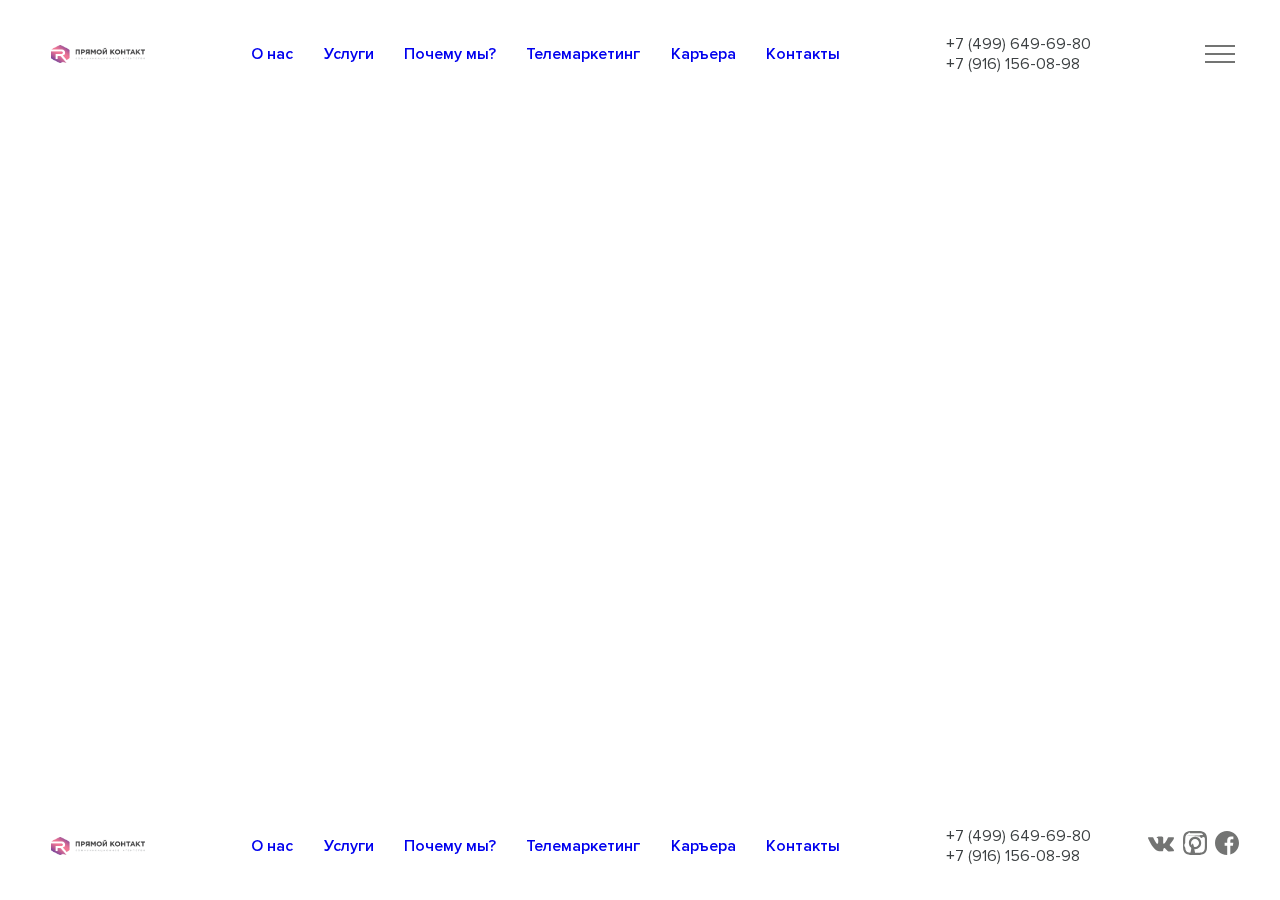
==== commit 111a2cef: "2021-04-20_08-32-02_Header_Footer_generallyReadyWithAdaptive" ====
--- a/index.html
+++ b/index.html
@@ -33,38 +33,9 @@
   <div class="container">
     <header class="header">
       <div class="logo">
-        <img src="/imgs/logo.png" alt="imgs/logo.png" />
+        <img src="imgs/logo.png" alt="HEADER/logo.png" />
       </div>
-      <nav>
-        <ul id="navbar__list" class="nav__menu">
-      <li><a class="menu-items" id="menu-1" href="#section1"><span class="title">О нас</span></a></li>
-      <!-- <li><a class="menu-items" id="menu-1" href="#section2"><span class="title">Отраслевые решения</span></a></li> -->
-      <li><a class="menu-items" id="menu-1" href="#section3"><span class="title">Услуги</span></a></li>
-      <li><a class="menu-items" id="menu-1" href="#section4"><span class="title">Почему мы?</span></a></li>
-      <li><a class="menu-items" id="menu-1" href="#section5"><span class="title">Телемаркетинг</span></a></li>
-      <li><a class="menu-items" id="menu-1" href="/pages/carrier.html"><span class="title">Каръера</span></a></li>
-      <li><a class="menu-items" id="menu-1" href="#section6"><span class="title">Контакты</span></a></li>
-        </ul>
-      </nav>
-      <div class="nav__phones">
-    <div>+7 (499) 649-69-80</div>
-    <div>+7 (916) 156-08-98</div>
-      </div>
-      <div class="nav__burger">
-    <div class=nav__burger-stick></div>
-    <div class=nav__burger-stick></div>
-    <div class=nav__burger-stick></div>
-      </div>
-    </header>
-    <main>
-      <div id="app">
-      </div>
-    </main>
-    <footer class="footer">
-      <div class="logo">
-        <img src="/imgs/logo.png" alt="imgs/logo.png" />
-      </div>
-      <nav>
+      <nav class="nav">
         <ul id="navbar__list" class="nav__menu">
           <li><a class="menu-items" id="menu-1" href="#section1"><span class="title">О нас</span></a></li>
           <!-- <li><a class="menu-items" id="menu-1" href="#section2"><span class="title">Отраслевые решения</span></a></li> -->
@@ -75,44 +46,65 @@
           <li><a class="menu-items" id="menu-1" href="#section6"><span class="title">Контакты</span></a></li>
         </ul>
       </nav>
-      <div class="nav__phones">
-    <div>+7 (499) 649-69-80</div>
-    <div>+7 (916) 156-08-98</div>
+      <div class="nav__phones-burger">
+        <span class="nav__phones">
+          <div>+7 (499) 649-69-80</div>
+          <div>+7 (916) 156-08-98</div>
+        </span>
+        <span class="nav__burger">
+          <div class=nav__burger-stick></div>
+          <div class=nav__burger-stick></div>
+          <div class=nav__burger-stick></div>
+        </span>
       </div>
-      <div class="nav__social-links">
-        <span>
-            <object data="logo.svg" width="300" height="300"> </object>
-            <object data="/imgs/vk.svg" width="300" height="300"> </object>
-            <svg width="35" height="35" viewBox="0 0 35 35" fill="none" xmlns="http://www.w3.org/2000/svg">
+    </header>
+    <main>
+      <div id="app">
+      </div>
+    </main>
+    <footer class="footer">
+      <div class="logo">
+        <img src="imgs/logo.png" alt="FOOTER/logo.png" />
+      </div>
+      <nav class="nav">
+        <ul id="navbar__list" class="nav__menu">
+          <li><a class="menu-items" id="menu-1" href="#section1"><span class="title">О нас</span></a></li>
+          <!-- <li><a class="menu-items" id="menu-1" href="#section2"><span class="title">Отраслевые решения</span></a></li> -->
+          <li><a class="menu-items" id="menu-1" href="#section3"><span class="title">Услуги</span></a></li>
+          <li><a class="menu-items" id="menu-1" href="#section4"><span class="title">Почему мы?</span></a></li>
+          <li><a class="menu-items" id="menu-1" href="#section5"><span class="title">Телемаркетинг</span></a></li>
+          <li><a class="menu-items" id="menu-1" href="/pages/carrier.html"><span class="title">Каръера</span></a></li>
+          <li><a class="menu-items" id="menu-1" href="#section6"><span class="title">Контакты</span></a></li>
+        </ul>
+      </nav>
+      <div class="nav__phones-soclinks">
+        <span class="nav__phones">
+          <div>+7 (499) 649-69-80</div>
+          <div>+7 (916) 156-08-98</div>
+        </span>
+        <div class="nav__social-links-icon">
+          <span>
+            <svg width="26" height="26" viewBox="0 0 35 35" fill="none" xmlns="http://www.w3.org/2000/svg">
               <g clip-path="url(#clip0)">
                 <path d="M34.688 25.327C34.594 25.1695 34.0121 23.905 31.2119 21.306C28.2804 18.5846 28.6742 19.0265 32.2051 14.3208C34.3555 11.455 35.2153 9.70487 34.9462 8.95669C34.6902 8.24351 33.1086 8.43165 33.1086 8.43165L27.8494 8.46227C27.8494 8.46227 27.46 8.40977 27.1691 8.5826C26.8868 8.75323 26.7053 9.14701 26.7053 9.14701C26.7053 9.14701 25.8718 11.3653 24.7604 13.2511C22.4175 17.2304 21.4789 17.4404 21.0961 17.1932C20.2057 16.6179 20.4289 14.8787 20.4289 13.6448C20.4289 9.788 21.013 8.18007 19.2891 7.76441C18.7159 7.62659 18.2959 7.53471 16.8324 7.51939C14.9553 7.4997 13.3649 7.52596 12.4658 7.96568C11.8664 8.25882 11.4048 8.91293 11.687 8.95012C12.0348 8.99607 12.8224 9.16233 13.2402 9.73112C13.7806 10.464 13.7609 12.1135 13.7609 12.1135C13.7609 12.1135 14.0715 16.6529 13.0368 17.2173C12.3258 17.6045 11.3523 16.8148 9.26305 13.2029C8.19328 11.3544 7.38385 9.3089 7.38385 9.3089C7.38385 9.3089 7.22852 8.92825 6.95069 8.72479C6.61379 8.47759 6.14125 8.39883 6.14125 8.39883L1.14026 8.42946C1.14026 8.42946 0.389892 8.45134 0.114247 8.7773C-0.130771 9.06826 0.0945578 9.66768 0.0945578 9.66768C0.0945578 9.66768 4.01047 18.8274 8.44267 23.4456C12.5095 27.6787 17.1255 27.4009 17.1255 27.4009H19.2169C19.2169 27.4009 19.8491 27.3309 20.1707 26.983C20.4682 26.6636 20.4573 26.0642 20.4573 26.0642C20.4573 26.0642 20.4157 23.2574 21.7196 22.844C23.0037 22.4371 24.6532 25.5567 26.4012 26.7577C27.7225 27.6656 28.7267 27.4665 28.7267 27.4665L33.4017 27.4009C33.4017 27.4009 35.8475 27.2499 34.688 25.327Z" fill="#737473"/>
               </g>
-              <defs>
-              <clipPath id="clip0">
-              <rect width="35" height="35" fill="white"/>
-              </clipPath>
-              </defs>
             </svg>
-        </span>
-        <span>
-            <svg width="35" height="35" viewBox="0 0 35 35" fill="none" xmlns="http://www.w3.org/2000/svg">
+          </span>
+          <span>
+            <svg width="24" height="24" viewBox="0 0 35 35" fill="none" xmlns="http://www.w3.org/2000/svg">
               <g clip-path="url(#clip0)">
               <path d="M34.9658 10.2901C34.8838 8.43041 34.5831 7.15189 34.1523 6.04404C33.7079 4.86808 33.0241 3.81525 32.1284 2.94003C31.2531 2.05118 30.1933 1.36051 29.031 0.923032C27.9167 0.49223 26.6449 0.191497 24.7852 0.109503C22.9116 0.0205652 22.3169 0 17.565 0C12.813 0 12.2183 0.0205652 10.3516 0.102559C8.49194 0.184553 7.21342 0.485553 6.10584 0.916088C4.92961 1.36051 3.87678 2.04424 3.00155 2.94003C2.11271 3.81525 1.4223 4.87503 0.984556 6.03736C0.553754 7.15189 0.253021 8.42347 0.171027 10.2832C0.0820887 12.1567 0.0615234 12.7515 0.0615234 17.5034C0.0615234 22.2553 0.0820887 22.8501 0.164083 24.7167C0.246077 26.5764 0.547077 27.8549 0.977879 28.9628C1.4223 30.1388 2.11271 31.1916 3.00155 32.0668C3.87678 32.9557 4.93656 33.6463 6.09889 34.0838C7.21342 34.5146 8.485 34.8153 10.3449 34.8973C12.2113 34.9796 12.8064 34.9999 17.5583 34.9999C22.3102 34.9999 22.905 34.9796 24.7716 34.8973C26.6313 34.8153 27.9098 34.5146 29.0174 34.0838C31.3696 33.1744 33.2293 31.3147 34.1387 28.9628C34.5692 27.8483 34.8702 26.5764 34.9522 24.7167C35.0342 22.8501 35.0548 22.2553 35.0548 17.5034C35.0548 12.7515 35.0478 12.1567 34.9658 10.2901ZM31.814 24.58C31.7387 26.2893 31.4516 27.2123 31.2123 27.8277C30.6242 29.3525 29.414 30.5626 27.8892 31.1507C27.2739 31.39 26.3442 31.6771 24.6415 31.7522C22.7955 31.8344 22.2418 31.8547 17.5719 31.8547C12.90231.8547 12.3414 31.8344 10.502 31.7522C8.79267 31.6771 7.86964 31.39 7.25429 31.1507C6.49551 30.8703 5.80484 30.4259 5.24423 29.8447C4.66306 29.2771 4.21864 28.5934 3.93821 27.8346C3.6989 27.2193 3.41179 26.2893 3.33674 24.5869C3.25448 22.74093.23418 22.187 3.23418 17.517C3.23418 12.8471 3.25448 12.2865 3.33674 10.4474C3.41179 8.73809 3.6989 7.81506 3.93821 7.1997C4.21864 6.44066 4.66306 5.75025 5.25118 5.18938C5.81846 4.60821 6.50219 4.16379 7.26123 3.88362C7.87658 3.64432 8.806563.35721 10.5089 3.28189C12.355 3.1999 12.9089 3.17933 17.5786 3.17933C22.2554 3.17933 22.8091 3.1999 24.6485 3.28189C26.3578 3.35721 27.2808 3.64432 27.8962 3.88362C28.655 4.16379 29.3456 4.60821 29.9062 5.18938C30.4874 5.75693 30.9318 6.4406631.2123 7.1997C31.4516 7.81506 31.7387 8.74477 31.814 10.4474C31.896 12.2935 31.9166 12.8471 31.9166 17.517C31.9166 22.187 31.896 22.7339 31.814 24.58Z" fill="#737473"/>
               <path d="M17.5647 8.51227C12.601 8.51227 8.57373 12.5393 8.57373 17.5033C8.57373 22.4672 12.601 26.4943 17.5647 26.4943C22.5287 26.4943 26.5558 22.4672 26.5558 17.5033C26.5558 12.5393 22.5287 8.51227 17.5647 8.51227ZM17.5647 23.3355C14.3445 23.3355 11.7325 20.7237 11.7325 17.5033C11.7325 14.2828 14.3445 11.671 17.5647 11.671C20.7852 11.671 23.397 14.2828 23.397 17.5033C23.397 20.7237 20.7852 23.3355 17.5647 23.3355Z" fill="#737473"/>
               <path d="M29.0108 8.15692C29.0108 9.31605 28.0709 10.2559 26.9115 10.2559C25.7524 10.2559 24.8125 9.31605 24.8125 8.15692C24.8125 6.99751 25.7524 6.05792 26.9115 6.05792C28.0709 6.05792 29.0108 6.99751 29.0108 8.15692Z" fill="#737473"/>
               </g>
-              <defs>
-              <clipPath id="clip0">
-              <rect width="35" height="35" fill="white"/>
-              </clipPath>
-              </defs>
             </svg>
-        </span>
-        <span>
-            <svg width="35" height="35" viewBox="0 0 35 35" fill="none" xmlns="http://www.w3.org/2000/svg">
+          </span>
+          <span>
+            <svg width="24" height="24" viewBox="0 0 35 35" fill="none" xmlns="http://www.w3.org/2000/svg">
               <path d="M35 17.5C35 7.83398 27.166 0 17.5 0C7.83398 0 0 7.83398 0 17.5C0 27.166 7.83398 35 17.5 35C17.6025 35 17.7051 35 17.8076 34.9932V21.376H14.0479V16.9941H17.8076V13.7676C17.8076 10.0283 20.0908 7.99121 23.4268 7.99121C25.0264 7.99121 26.4004 8.10742 26.7969 8.16211V12.0723H24.5C22.6885 12.0723 22.333 12.9336 22.333 14.1982V16.9873H26.6738L26.1064 21.3691H22.333V34.3232C29.6475 32.2246 35 25.4912 35 17.5Z" fill="#737473"/>
             </svg>
-        </span>
+          </span>
+        </div>
       </div>
     </footer>
   <!--[if lt IE 9]>
--- a/css/main.css
+++ b/css/main.css
@@ -14,49 +14,23 @@
 	align-items: center;
 	justify-content: space-between;
   height: 12vh;
-  padding: 2% 5%;
-	background-color: yellow;
+  padding: 2% 4%;
 	position: fixed;
 }
-/* .header__right {
-	display: flex;
-	align-items: center;
-}
-.header__right .social-list {
-	margin: 0 25px;
-}
-.header__right .btn-main {
-	font-size: 14px;
-	padding: 0 20px;
-	height: 43px;
-} */
 
-.logo {
-	display: flex;
-	align-self: center;
-}
 .logo img {
 	width: 119px;
 }
-.logo-descr {
-	margin-left: 30px;
-	font-size: 14px;
-	max-width: 187px;
-	line-height: 21px;
+
+.nav {
+	min-width: 50%;
 }
-.logo-wrap {
-	display: inline-flex;
-	align-items: center;
-}
-
 .nav__menu {
-	max-width: 595px;
-	font-weight: 600;
-	margin: 0 auto;
-	flex: 1;
 	display: flex;
 	align-items: center;
 	justify-content: space-between;
+	min-width: 60%;
+	font-weight: 600;
 }
 .menu a {
 	color: #ffff;
@@ -69,9 +43,17 @@
 .nav__burger-stick {
   width: 30px;
   height: 2px;
-	margin: 2%;
+	margin: 20%;
   background: #737473
 }
+
+.nav__phones-burger, .nav__phones-soclinks{
+  display: flex;
+  align-items: center;
+	justify-content: space-between;
+	min-width: 24%;
+}
+
 
 .footer {
   left: 0;
@@ -81,7 +63,14 @@
 	align-items: center;
 	justify-content: space-between;
   height: 12vh;
-  padding: 2% 5%;
-	background-color: lightsalmon;
+  padding: 2% 4%;
   position: fixed;
 }
+.footer .nav__social-links-icon {
+	display: flex;
+	justify-content: space-between;
+	min-width: 30%;
+}
+.footer .nav__social-links-icon span{
+	padding: 5%;
+}--- a/css/media.css
+++ b/css/media.css
@@ -1,923 +1,334 @@
 /*==========  Desktop First Method  ==========*/
 @media only screen and (max-width : 1740px) {
-    .container {
-        max-width: 1580px;
-    }
-    .btn-dots {
-        margin-right: 50px;
-        margin-left: 37px;
-    }
-    .tab-container-page {
-    	padding-right: 25px;
-    }
-    .transportation__title {
-    	padding-bottom: 20px;
-    }
-    .item-dropdown__head {
-        height: 63px;
-    } 
-    .slider-logos__item {
-     height: 110px;
- }
- .rent-block-left {
-     padding-right: 20px;
- }
- .tabs-page {
-    width: 320px;
+  .container {
+    max-width: 1580px;
+  }
 }
-.transportation__center {
-	padding-right: 15px;
+
+@media only screen and (max-width : 1580px) {
+  .container {
+    max-width: 1450px;
+  }
 }
-.tabs-page a {
-    height: 74px;
-}
-.header__top .menu {
-    padding-left: 40px;
-    padding-right: 20px;
-}
-.billbord__image {
-    left: 53%;
-}
-
-.item-step:nth-child(even)::before {
-    top: 155px;
-    left: 128px;
-}
-.nav__line {
-    padding-right: 465px;
-}
-.header.fixed .nav__line {
-    max-width: 965px;
-}
-.transportation__center .text-page {
-    padding-bottom: 0;
-}
-.transportation__image {
-    height: 292px;
-}
-
-.menu-dropdown {
-    right: 453px;
-}
-}
-
-@media only screen and (max-width : 1580px) {
-    .container {
-        max-width: 1450px;
-    }
-    .btn-dots {
-        margin-right: 22px;
-        margin-left: 19px;
-    }
-
-    .tabs-page {
-        width: 264px;
-    }
-    .text-page p {
-        margin-bottom: 14px;
-    }
-    .header__top .menu {
-        padding-left: 20px;
-        padding-right: 15px;
-    }
-    .billbord__image {
-        left: 60%;
-    }
-    .form-calculator__line .item-input {
-        width: 14%;
-    }
-    .form-calculator__right {
-        width: 21.5%;
-    }
-    .amount-input p {
-        margin-right: 17px;
-    }
-    .slider-rent__info {
-        margin-left: 0;
-    }
-
-    .item-video__name {
-        font-size: 21px;
-        margin-left: 22px;
-        max-width: 187px;
-    }
-    .item-step::before {
-        top: -76px;
-        left: 124px;
-        transform: rotate(-39deg);
-    }
-    .item-step:nth-child(even)::before {
-        top: 155px;
-        left: 104px;
-        transform: rotate(39deg);
-    }
-    .item-news {
-        padding: 20px;
-        padding-bottom: 35px;
-    }
-    .item-news::before {
-        max-width: 89%;
-    }
-    .item-news__text {
-        max-width: 88%;
-    }
-    .header__top .phones-list {
-        font-size: 16px;
-    }
-    .item-step.active::after {
-        left: 238px;
-    }
-    .nav__line {
-        padding-right: 325px;
-    }
-    .header.fixed .nav__line {
-        max-width: 832px;
-    }
-    .item-news__text {
-        margin-bottom: 30px;
-    }
-
-    .menu-dropdown {
-        right: 293px;
-    }
-    .header.fixed + .wrapper-dropdown .menu-dropdown {
-        right: 396px;
-    }
-    /*news*/
-    /*news*/
-    /*news*/
-    .item-news__name,
-    .item-news__text {
-        max-width: 83%;
-    }
-}
+
 @media only screen and (max-width : 1450px) {
-    .container {
-        max-width: 1350px;
-    }
-
-    .title-big {
-        font-size: 40px;
-    }
-    .row_billbord {
-    	margin-top: 50px;
-    }
-    .header__top .menu {
-        padding-left: 10px;
-        padding-right: 10px;
-    }
-    .header__top .phones-list {
-        padding-right: 15px;
-    }
-    .phones-list {
-        font-size: 15px;
-    }
-
-    .item-advantage {
-        margin-bottom: 0;
-    }
-    .item-step.active::after {
-        left: 237px;
-    }
-    .slider-documents__item {
-        width: 310px;
-        height: 455px;
-    }
-    .nav__line {
-        padding-right: 280px;
-    }
-    .header.fixed .nav__line {
-        max-width: 741px;
-    }
-    .billbord .title-big {
-        max-width: 1000px;
-    }
-    .item-billbord:nth-child(2) {
-        padding-right: 180px;
-    }
-    .transportation__image {
-        height: 265px;
-    }
-
-    .menu-dropdown {
-        right: 248px;
-    }
+  .container {
+    max-width: 1350px;
+  }
 }
 @media only screen and (max-width : 1350px) {
-    .container {
-        max-width: 1200px;
-    }
-    .phones-list {
-        font-size: 15px;
-    }
-    .header__right .social-list {
-        margin: 0 12px;
-    }
-    .logo-descr {
-        margin-left: 8px;
-        font-size: 12px;
-        line-height: 18px;
-    }
-    .btn-dots {
-        margin-right: 14px;
-        margin-left: 11px;
-    }
-    .logo img {
-        width: 94px;
-    }
-    .title-big {
-        font-size: 31px;
-        line-height: 40px;
-    }
-    .billbord__left ul {
-        font-size: 18px;
-        line-height: 31px;
-    }
-    .billbord__right {
-        padding-top: 85px;
-        min-height: 820px;
-    }
-    .tabs-page {
-        width: 280px;
-    }
-    .rent-block-right {
-     padding: 20px 20px;
- }
- .wrapper {
-     padding-top: 89px;
- }
- .header__top .menu {
-    font-size: 13px;
+  .container {
+    max-width: 1200px;
+  }
+  .logo img {
+    width: 94px;
+  }
+  .wrapper {
+    padding-top: 89px;
+  }
 }
-.billbord__image {
-    left: 69%;
-}
-.slider-rent__features strong {
-    font-size: 22px;
-}
-.slider-rent__features {
-    margin-top: 25px;
-    margin-bottom: 25px;
-}
-
-.slider-rent__info {
-    padding-right: 15px;
-    padding-bottom: 15px;
-}
-.item-video__image {
-    width: 280px;
-    height: 191px;
-}
-.item-video_big .item-video__image {
-    height: 400px;
-}
-.slider-partners__item {
-    font-size: 16px;
-}
-.item-advantage {
-    margin-top: 47px;
-}
-.item-step::before {
-    width: 248px;
-    top: -60px;
-    left: 110px;
-}
-.item-step:nth-child(even)::before {
-    top: 116px;
-    left: 104px;
-}
-.item-step.active::after {
-    left: 207px;
-}
-.slider-documents__item {
-    width: 275px;
-    height: 430px;
-}
-.item-step:nth-child(odd) {
-    margin-top: 160px;
-}
-.item-news__name {
-    font-size: 17px;
-    line-height: 21px;
-    margin-bottom: 10px;
-}
-.item-news__date {
-    margin-bottom: 20px;
-}
-.item-news__text {
-    font-size: 14px;
-    line-height: 21px;
-    margin-bottom: 30px;
-}
-.news {
-    padding-bottom: 40px;
-}
-.wrapper {
-    padding-top: 139px;
-}
-.nav__line {
-    padding-right: 120px;
-}
-.header.fixed .nav__line {
-    max-width: 633px;
-    font-size: 13px;
-    left: 130px;
-    top: -54px;
-}
-.slider-videos .slick-dots {
-    max-width: 283px;
-}
-.slider-videos .slick-next {
-    left: 266px;
-}
-.slider-partners {
-    max-width: 965px;
-}
-
-.menu-dropdown {
-    right: 83px;
-}
-.header.fixed + .wrapper-dropdown .menu-dropdown {
-    right: 368px;
-}
-.header.fixed + .wrapper-dropdown {
-    top: 78px;
-}
-.wrapper-dropdown {
-    top: 138px;
-}
-}
+
 /* Large Devices, Wide Screens */
 @media only screen and (max-width : 1200px) {
-    .container {
-        max-width: 920px;
-    }
-    .header__top .btn-dots,
-    .menu {
-     display: none;
- }
- .title-big {
-    font-size: 27px;
-    line-height: 36px;
-}
-.billbord__left ul {
-    font-size: 15px;
-    line-height: 24px;
-}
-.item-billbord__title {
-    font-size: 16px;
-    line-height: 21px;
-    padding-bottom: 11px;
-}
-.billbord__buttons .btn-main {
- padding: 0 10px;
- margin: 0;
-}
-.billbord__buttons {
- justify-content: space-between;
-}
-.item-billbord {
- font-size: 13px;
- line-height: 20px;
- padding: 20px 15px;
-}
-.billbord__left {
- padding-bottom: 20px;
-}
-.billbord__right {
- padding-bottom: 30px;
- min-height: auto;
-}
-.tabs-page {
- width: 200px;
-}
-.tab-container-page {
- padding: 20px 15px;
-}
-.transportation {
- padding-bottom: 60px;
-}
-
-.slider-for__item {
-    height: 290px;
-}
-.rent__price {
-	padding-top: 15px;
-}
-.rent__title {
-	padding-bottom: 15px;
-}
-.rent__center {
-    padding-top: 20px;
-    padding-bottom: 30px;
-}
-.rent__left {
- padding: 20px;
- padding-right: 15px;
-}
-.btn_nav {
- display: inline-block;
- margin-left: 15px;
-}
-.billbord__image {
-    display: none;
-}
-.form-calculator__line {
-    flex-wrap: wrap;
-}
-.form-calculator__line .item-input {
-    width: 25%;
-    margin-bottom: 20px;
-}
-.form-calculator__right {
-    width: 36.5%;
-    margin: auto;
-}
-.transportation .title-section {
-    padding-bottom: 30px;
-}
-.tabs-page a {
-    padding-left: 15px;
-}
-.tab-container-page {
-    width: 500px;
-}
-.slider-rent-gallery__item {
-    height: 310px;
-}
-.slider-rent__features strong {
-    font-size: 15px;
-}
-.slider-rent__info {
-    padding-top: 15px;
-    font-size: 14px;
-}
-.slider-rent__name {
-    font-size: 26px;
-}
-.slider-rent p {
-    line-height: 21px;
-}
-.slider-rent__features {
-    margin-top: 15px;
-    margin-bottom: 6px;
-    white-space: nowrap;
-}
-.slider-rent__right {
-    padding-left: 0;
-}
-.billbord .title-big {
-    max-width: 720px;
-}
-.title-section {
-    font-size: 35px;
-    line-height: 53px;
-}
-.transportation__feature {
-    font-size: 13px;
-    line-height: 28px;
-}
-.billbord {
-    min-height: auto;
-}
-.item-video__image {
-    width: 220px;
-    height: 157px;
-}
-.item-video__name {
-    font-size: 16px;
-    margin-left: 16px;
-    line-height: 24px;
-    max-width: 187px;
-}
-.videos .title-section {
-    padding-bottom: 0;
-}
-.slider-partners__item {
-    font-size: 14px;
-    line-height: 21px;
-}
-.slider-partners__name {
-    font-size: 21px;
-    padding-bottom: 14px;
-}
-
-.item-advantage__name {
-    font-size: 16px;
-    line-height: 22px;
-    margin-bottom: 12px;
-}
-.item-advantage__icon {
-    margin-right: 15px;
-    margin-bottom: 15px;
-}
-.item-advantage {
-    margin-top: 20px;
-    display: block;
-}
-.advantages__right {
-    padding-bottom: 20px;
-}
-.advantages .title-section {
-    line-height: 40px;
-    padding-top: 20px;
-}
-.descr-page {
-    font-size: 25px;
-    line-height: 30px;
-    padding-top: 8px;
-}
-.item-step::before {
-    width: 194px;
-    top: -40px;
-    left: 83px;
-}
-.item-step:nth-child(even)::before {
-    top: 133px;
-    left: 84px;
-}
-.item-step.active::after {
-    left: 160px;
-    top: -39px;
-}
-.steps__button {
-    padding-top: 30px;
-}
-.steps {
-    padding-bottom: 40px;   
-}
-.item-news::before {
-    max-width: 100%;
-}
-.item-news__image {
-    height: 130px;
-}
-.item-news__name {
-    font-size: 14px;
-    line-height: 17px;
-    margin-bottom: 10px;
-}
-.item-news__date strong {
-    font-size: 21px;
-    line-height: 18px;
-    padding-bottom: 3px;
-}
-.item-news__date {
-    margin-bottom: 11px;
-    padding-bottom: 6px;
-}
-.row_news > div {
-    margin-top: 30px;
-}
-.footer {
-    font-size: 14px;
-    line-height: 21px;
-}
-.footer .phones-list {
-    font-size: 13px;
-}
-.nav {
-    display: none;
-}
-.header {
-    padding: 10px 0;
-}
-.wrapper {
-    padding-top: 88px;
-}
-.transportation__image {
-    height: 215px;
-}
-.tabs-rent a {
-    width: 230px;
-    height: 63px;
-    margin: 0 7px;
-    font-size: 15px;
-}
-.numbers-rent {
-    text-align: right;
-}
-.rent-flex__right {
-    margin: 0;
-    padding-top: 15px;
-    width: 100%;
-}
-.slider-rent-nav {
-    margin: 0 -7px;
-}
-.slider-rent-nav__item {
-    margin: 13px 7px;
-}
-.rent-flex {
-    display: block;
-}
-.slider-rent {
-    width: 100%;
-    margin-top: 30px;
-}
-.item-news__text {
-    margin-bottom: 20px;
-}
-
-.wrapper-dropdown {
-    display: none !important;
-}
-
-/*news*/
-/*news*/
-/*news*/
-.col_sidebar {
-    padding-left: 0;
-}
-.item-news {
-    padding-bottom: 20px;
-    padding-right: 20px !important;
-}
+  .container {
+    max-width: 920px;
+  }
+  .footer {
+      font-size: 14px;
+      line-height: 21px;
+  }
+  .footer .phones-list {
+      font-size: 13px;
+  }
+  .nav {
+      display: none;
+  }
+  .wrapper {
+      padding-top: 88px;
+  }
 }
 
 /* Medium Devices, Desktops */
 @media only screen and (max-width : 992px) {
-    .container {
-        max-width: 720px;
-    }
-    .billbord__buttons .btn-main {
-        padding: 0 24px;
-        margin-right: 15px;
-    }
-    .billbord__buttons {
-    	padding-top: 25px;
-    	justify-content: flex-start;
-    }
-    .billbord .title-big {
-        padding-top: 40px;
-        padding-bottom: 15px;
-    }
-    .row_billbord {
-     margin-top: 30px;
- }
- .billbord__left {
-     padding-bottom: 35px;
- }
- .billbord__right::before {
-     left: 50%;
-     transform: translateX(-50%);
- }
- .billbord__right {
-     padding-top: 30px;
- }
- .title-section {
+  .container {
+      max-width: 720px;
+  }
+  .billbord__buttons .btn-main {
+      padding: 0 24px;
+      margin-right: 15px;
+  }
+  .billbord__buttons {
+  	padding-top: 25px;
+  	justify-content: flex-start;
+  }
+  .billbord .title-big {
+      padding-top: 40px;
+      padding-bottom: 15px;
+  }
+  .row_billbord {
+   margin-top: 30px;
+  }
+  .billbord__left {
+      padding-bottom: 35px;
+  }
+  .billbord__right::before {
+      left: 50%;
+      transform: translateX(-50%);
+  }
+  .billbord__right {
+      padding-top: 30px;
+  }
+  .title-section {
     font-size: 34px;
     line-height: 44px;
-}
-.title-section_page {
+  }
+  .title-section_page {
     padding-top: 30px;
-}
-.transportation .title-section {
+  }
+  .transportation .title-section {
     padding-bottom: 25px;
-}
-.tab-container-page .col_pl {
+  }
+  .tab-container-page .col_pl {
 	padding-left: 15px;
-}
-.tab-container-page {
+  }
+  .tab-container-page {
 	width: 60%;
-}
-.vertical_slider .slick-arrow {
+  }
+  .vertical_slider .slick-arrow {
 	top: 50%;
 	margin-top: -10px;
 	bottom: auto;
 	transform: rotate(-90deg);
-}
-.vertical_slider .slick-prev {
+  }
+  .vertical_slider .slick-prev {
 	left: 0;
 	right: auto;
-}
-.vertical_slider .slick-next {
+  }
+  .vertical_slider .slick-next {
 	right: 0;
 	left: auto;
-}
-.slider-logos {
+  }
+  .slider-logos {
 	margin: 0;
 	padding: 0 20px;
 	margin-bottom: 20px;
-}
-.transportation__title {
+  }
+  .transportation__title {
 	font-size: 25px;
-}
-.transportation__center {
-	padding-bottom: 20px;
-}
-.transportation__image {
-	margin-bottom: 10px;
-}
-.tabs-rent a {
+  }
+  .transportation__center {
+    padding-bottom: 20px;
+  }
+  .transportation__image {
+    margin-bottom: 10px;
+  }
+  .tabs-rent a {
     width: 210px;
-}
-.rent__center,
-.rent__left {
- padding: 0 50px;
-}
-.rent__center {
- padding-top: 15px;
- padding-bottom: 20px;
-}
-.tab-container-rent {
- padding: 0px;
-}
-.rent__center p {
- max-width: 100%;
-}
-.rent-block-right {
- margin-top: 0px;
- max-width: inherit;
-}
-.slider-rent-nav__item {
- margin: 0 7px;
-}
-.slider-rent-nav {
- padding: 0 30px;
-}
-.rent__center .btn-main {
- margin-top: 15px;
-}
-.rent__left {
- padding-top: 23px;
-}
-.rent__right {
- order: -1;
-}
-
-.menu-mobile {
-	position: absolute;
-	top: 100%;
-	left: 0;
-	width: 100%;
-	padding: 20px 15px;
-	max-width: 100%; 
-	padding-bottom: 100px;
-	background-color: #fff;
-	overflow: auto;
-}
-.menu a {
-	padding: 9px 15px;
+  }
+  .rent__center,
+  .rent__left {
+    padding: 0 50px;
+  }
+  .rent__center {
+    padding-top: 15px;
+    padding-bottom: 20px;
+  }
+  .tab-container-rent {
+    padding: 0px;
+  }
+  .rent__center p {
+    max-width: 100%;
+  }
+  .rent-block-right {
+    margin-top: 0px;
+    max-width: inherit;
+  }
+  .slider-rent-nav__item {
+    margin: 0 7px;
+  }
+  .slider-rent-nav {
+    padding: 0 30px;
+  }
+  .rent__center .btn-main {
+    margin-top: 15px;
+  }
+  .rent__left {
+    padding-top: 23px;
+  }
+  .rent__right {
+    order: -1;
+  }
+  
+  .menu-mobile {
+    position: absolute;
+    top: 100%;
+    left: 0;
+    width: 100%;
+    padding: 20px 15px;
+    max-width: 100%; 
+    padding-bottom: 100px;
+    background-color: #fff;
+    overflow: auto;
+  }
+  .menu a {
+  	padding: 9px 15px;
     color: #3c3f44;
     border-bottom: 1px #3c3f44 solid;
     display: block;
-}
-.menu-mobile .menu {
-	display: block; 
-	max-width: 100%;
-	width: 100%;
-}
-.menu-mobile .phones-list {
-	padding: 15px 0;
-}
-.menu-mobile .social-list {
-	padding-bottom: 15px;
-}
-.slider-rent__right {
+  }
+  .menu-mobile .menu {
+  	display: block; 
+  	max-width: 100%;
+  	width: 100%;
+  }
+  .menu-mobile .phones-list {
+  	padding: 15px 0;
+  }
+  .menu-mobile .social-list {
+  	padding-bottom: 15px;
+  }
+  .slider-rent__right {
     padding-left: 15px;
-}
-.slider-rent__info {
+  }
+  .slider-rent__info {
     padding-left: 15px;
-}
-.slider-rent__info .btn-main {
+  }
+  .slider-rent__info .btn-main {
     margin-top: 15px;
-}
-.slider-rent-nav {
+  }
+  .slider-rent-nav {
     padding: 0;
     padding-bottom: 40px;
-}
-
-.slider-rent-nav__name {
+  }
+
+  .slider-rent-nav__name {
     font-size: 16px;
     line-height: 18px;
     padding-bottom: 4px;
-}
-.slider-rent-nav__descr {
+  }
+  .slider-rent-nav__descr {
     font-size: 13px;
     line-height: 13px;
-}
-.slider-rent-nav__item {
+  }
+  .slider-rent-nav__item {
     padding: 9px 10px;
-}
-.slider-rent-nav .slick-dots {
+  }
+  .slider-rent-nav .slick-dots {
     bottom: 6px;
-}
-
-.slider-rent-nav__descr strong {
-    font-size: 15px;
-}
-.slider-videos__item .col-lg-5 {
-    display: flex;
-}
-.advantages__image {
-    display: none;
-}
-.descr-page {
-    font-size: 22px;
-}
-.item-advantage {
-    margin-top: 35px;
-}
-.advantages__right .btn-main {
-    margin-top: 25px;
-}
-.advantages__right {
-    padding-bottom: 35px;
-}
-.steps-wrap {
-    flex-wrap: wrap;
-    justify-content: center;
-}
-.item-step {
-    width: 50%;
-    padding: 0 30px;
-    margin-bottom: 30px;
-}
-.item-step:nth-child(odd) {
-    margin-top: 0;
-}
-.item-step:nth-child(even)::before,
-.item-step::before {
-    width: 194px;
-    top: 58px;
-    left: 245px;
-    transform: none !important;
-}
-.item-step:nth-child(2n+2)::before {
-    display: none;
-} 
-.item-step.active::after {
-    left: 333px;
-    top: 50px;
-}
-.steps .title-section {
-    padding-bottom: 25px;
-}
-.steps__button {
-    padding-top: 0;
-}
-.item-news__image {
-    height: 178px;
-}
-.contacts .container {
-    position: absolute;
-}
-.col_pl {
-    padding-left: 15px;
-}
-.item-billbord:nth-child(2) {
-    padding-right: 15px;
-    width: 50%;
-    border-bottom-right-radius: 8px;
-    border-top-right-radius: 8px;
-}
-.item-billbord {
-    width: 50%;
-}
-
-.billbord .container {
-    min-height: auto;
-}
-.header__top {
-    padding-bottom: 0;
-}
-.header {
-    z-index: 1500;
-}
+  }
+
+  .slider-rent-nav__descr strong {
+      font-size: 15px;
+  }
+  .slider-videos__item .col-lg-5 {
+      display: flex;
+  }
+  .advantages__image {
+      display: none;
+  }
+  .descr-page {
+      font-size: 22px;
+  }
+  .item-advantage {
+      margin-top: 35px;
+  }
+  .advantages__right .btn-main {
+      margin-top: 25px;
+  }
+  .advantages__right {
+      padding-bottom: 35px;
+  }
+  .steps-wrap {
+      flex-wrap: wrap;
+      justify-content: center;
+  }
+  .item-step {
+      width: 50%;
+      padding: 0 30px;
+      margin-bottom: 30px;
+  }
+  .item-step:nth-child(odd) {
+      margin-top: 0;
+  }
+  .item-step:nth-child(even)::before,
+  .item-step::before {
+      width: 194px;
+      top: 58px;
+      left: 245px;
+      transform: none !important;
+  }
+  .item-step:nth-child(2n+2)::before {
+      display: none;
+  } 
+  .item-step.active::after {
+      left: 333px;
+      top: 50px;
+  }
+  .steps .title-section {
+      padding-bottom: 25px;
+  }
+  .steps__button {
+      padding-top: 0;
+  }
+  .item-news__image {
+      height: 178px;
+  }
+  .contacts .container {
+      position: absolute;
+  }
+  .col_pl {
+      padding-left: 15px;
+  }
+  .item-billbord:nth-child(2) {
+      padding-right: 15px;
+      width: 50%;
+      border-bottom-right-radius: 8px;
+      border-top-right-radius: 8px;
+  }
+  .item-billbord {
+      width: 50%;
+  }
+  
+  .billbord .container {
+      min-height: auto;
+  }
+  .header__top {
+      padding-bottom: 0;
+  }
+
 
 /*news*/
 /*news*/
 /*news*/
-.news-page {
-    padding-top: 30px;
-    padding-bottom: 45px;
-}
-.pager {
-    margin-top: 15px;
-}
-.item-news {
-    padding-right: 20px !important;
-    padding-bottom: 20px;
-}
-.article__image {
-    margin-bottom: 15px;
-}
-.article-block p {
-    margin-bottom: 20px;
-}
-.col_sidebar .row > div {
-    margin-top: 25px;
-}
-.article-block__quote p {
-    margin-bottom: 0;
-}
-.col_sidebar .item-news {
-    min-height: 100%;
-}
-.col_sidebar {
-    padding-left: 15px;
-}
+  .news-page {
+      padding-top: 30px;
+      padding-bottom: 45px;
+  }
+  .pager {
+      margin-top: 15px;
+  }
+  .item-news {
+      padding-right: 20px !important;
+      padding-bottom: 20px;
+  }
+  .article__image {
+      margin-bottom: 15px;
+  }
+  .article-block p {
+      margin-bottom: 20px;
+  }
+  .col_sidebar .row > div {
+      margin-top: 25px;
+  }
+  .article-block__quote p {
+      margin-bottom: 0;
+  }
+  .col_sidebar .item-news {
+      min-height: 100%;
+  }
+  .col_sidebar {
+      padding-left: 15px;
+  }
 }
 
 /* Small Devices, Tablets */
@@ -927,711 +338,707 @@
   }
   .billbord__buttons .btn-main {
      margin-right: 0;
- }
- .billbord__buttons {
-   justify-content: space-between;
-}
-.row_billbord > div {
-	padding: 0 5px;
-}
-.row_billbord {
-	margin: 0 -5px;
-	margin-top: 15px;
-}
-.item-billbord__title {
-    font-size: 15px;
-    line-height: 19px;
-}
-.title-section {
-    font-size: 25px;
-    line-height: 34px;
-}
-.tabs-page {
-	width: 100%;
-	display: flex;
-	flex-wrap: wrap;
-}
-.tabs-page li {
-	width: 25%;
-}
-.tabs-wrap {
-	flex-wrap: wrap;
-}
-.tabs-page a {
-	font-size: 14px;
-	line-height: 21px;
-	padding: 0;
-	text-align: center;
-	justify-content: center;
-	border: 1px #fff solid;
-}
-.tabs-page a::after {
-	display: none;
-}
-.slider-logos__item {
-    height: 69px;
-}
-.transportation__center {
-	padding-right: 0;
-}
-.tabs-rent li {
-	padding: 0 3px;
-}
-.tabs-rent a {
-	padding: 0 5px;
-	font-size: 14px;
-	width: 100%;
-}
-.rent__center, .rent__left {
-    padding: 20px 35px;
-}
-.rent-block-left {
-	padding-right: 0;
-}
-.rent-block-right {
-	padding-left: 0;
-	padding-right: 0;
-}
-.checkbox-wrap .checkbox {
-	white-space: normal;
-}
-.phone-mob {
-	font-size: 18px;
-	margin-top: 3px;
-	display: inline-block;
-	color: #455a64;
-}
-.btn_nav {
-	margin-left: 22px;
-}
-.billbord .title-big {
-    padding-right: 15px;
-}
-.billbord .title-big {
-    padding-right: 37px;
-}
-.list-page ul {
-    font-size: 15px;
-    line-height: 24px;
-}
-.item-billbord:nth-child(2) {
-    padding-right: 30px;
-}
-.item-billbord__title {
-    font-size: 14px;
-    line-height: 19px;
-}
-.title-calculator {
-    font-size: 25px;
-    padding-top: 30px;
-}
-.form-calculator__line .item-input {
-    width: 50%;
-    margin-bottom: 20px;
-}
-.form-calculator {
-    padding: 25px 15px;
-}
-.amount-input {
-    display: block;
-    margin: 0;
-}
-.amount-input p {
-    margin-right: 0;
-    margin-bottom: 15px;
-}
-.form-calculator__right {
-    width: 50%;
-    margin: 0;
-    margin-left: auto;
-}
-.btn-main_page, .transportation .btn-main {
-    font-size: 14px;
-}
-
-.videos {
-    background-image: none;
-}
-.item-video__play {
-    width: 50px;
-    height: 50px;
-    font-size: 16px;
-}
-.item-video {
-    display: block;
-}
-.slider-videos__item .col-lg-5 .item-video {
-    padding-right: 15px;
-}
-.item-video__image {
-    width: 216px;
-    height: 143px;
-}
-.item-video_big .item-video__image {
-    height: 292px;
-}
-.item-video_big .item-video__image img {
-    border-radius: 160px 160px 160px 160px / 15px 15px 15px 15px;
-}
-.partners .title-section {
-    padding-bottom: 30px;
-}
-.descr-page {
-    font-size: 19px;
-}
-.item-advantage {
-    display: flex;
-    margin-top: 25px;
-}
-.item-advantage__icon {
-    margin-bottom: 0;
-}
-.item-step {
-    font-size: 14px;
-    line-height: 21px;
-}
-.item-step::before,
-.item-step::after {
-    display: none;
-}
-.item-step__icon {
-    width: 90px;
-    height: 90px;
-    padding: 27px;
-    margin-bottom: 20px;
-}
-.documents .title-section {
-    padding-bottom: 30px;
-}
-.slider-documents__item {
-    width: 210px;
-    height: 306px;
-}
-.slider-documents {
-    padding-bottom: 40px;
-}
-.item-news::before {
-    display: none;
-}
-.item-news {
-    padding: 0;
-}
-.item-news__text {
-    margin-bottom: 20px;
-}
-.item-news__image {
-    height: 140px;
-}
-.contacts .block-form {
-    position: relative;
-    min-height: auto;
-    left: 0;
-}
-.contacts .container {
-    position: relative;
-}
-.contacts {
-    background-color: #eceff1;
-}
-.block-form {
-    padding-top: 25px;
-    padding-bottom: 25px;
-}
-.block-form .btn-main {
-    margin-top: 20px;
-}
-.block-form .checkbox {
-    margin-top: 24px;
-}
-#map {
-    height: 300px;
-}
-.pl_65 {
-    padding-left: 15px;
-}
-.footer__logo {
-    margin-bottom: 20px;
-    display: flex;
-    align-items: center;
-    justify-content: center;
-}
-.descr-logo {
-    padding-top: 0;
-    margin-left: 15px;
-}
-.nav-footer li {
-    margin-bottom: 17px;
-}
-.footer br + br {
-    display: none;
-}
-.footer__bottom .align_right,
-.footer__bottom {
-    text-align: center;
-}
-.footer__bottom .row > div {
-    padding-top: 10px;
-    padding-bottom: 10px;
-}
-.footer .logo {
-    margin-top: 0;
-}
-.footer {
-    padding-top: 30px;
-}
-.footer .social-list {
-    justify-content: flex-start;
-}
-.footer .phones-list {
-    text-align: left;
-}
-.header {
-    padding: 9px 0;
-}
-.logo img {
-    width: 80px;
-}
-.wrapper {
-    padding-top: 67px;
-}
-.menu-mobile .phones-list {
-    font-size: 17px;
-}
-.slider-videos__item .col-lg-5 .item-video {
-    width: 50%;
-}
-.item-video__image {
-    width: 100%;
-    height: 167px;
-}
-.item-video__name {
-    margin-left: 0;
-    margin-top: 10px;
-}
-.transportation {
-    padding-bottom: 40px;
-}
-.tabs-rent a {
-    font-size: 13px;
-}
-.rent {
-    padding-bottom: 40px;
-}
-.slider-videos .slick-next {
-    left: auto;
-    right: 0;
-}
-.slider-videos .slick-dots {
-    max-width: 100%;
-}
-.slider-partners__image {
-    width: 160px;
-    padding: 20px;
-    min-height: 255px;
-}
-.slider-partners__content {
-    padding: 0 15px;
-}
-.header__right .phones-list {
-    display: none;
-}
-.header__right .social-list {
-    margin: 0;
-    margin-right: 20px;
-}
-.item-step.active::after {
-    display: none;
-}
-.modal-wrap .block-form .checkbox {
-    margin-top: 20px;
-}
+  }
+  .billbord__buttons {
+    justify-content: space-between;
+  }
+  .row_billbord > div {
+  	padding: 0 5px;
+  }
+  .row_billbord {
+  	margin: 0 -5px;
+  	margin-top: 15px;
+  }
+  .item-billbord__title {
+      font-size: 15px;
+      line-height: 19px;
+  }
+  .title-section {
+      font-size: 25px;
+      line-height: 34px;
+  }
+  .tabs-page {
+  	width: 100%;
+  	display: flex;
+  	flex-wrap: wrap;
+  }
+  .tabs-page li {
+  	width: 25%;
+  }
+  .tabs-wrap {
+  	flex-wrap: wrap;
+  }
+  .tabs-page a {
+  	font-size: 14px;
+  	line-height: 21px;
+  	padding: 0;
+  	text-align: center;
+  	justify-content: center;
+  	border: 1px #fff solid;
+  }
+  .tabs-page a::after {
+  	display: none;
+  }
+  .slider-logos__item {
+      height: 69px;
+  }
+  .transportation__center {
+  	padding-right: 0;
+  }
+  .tabs-rent li {
+  	padding: 0 3px;
+  }
+  .tabs-rent a {
+  	padding: 0 5px;
+  	font-size: 14px;
+  	width: 100%;
+  }
+  .rent__center, .rent__left {
+      padding: 20px 35px;
+  }
+  .rent-block-left {
+  	padding-right: 0;
+  }
+  .rent-block-right {
+  	padding-left: 0;
+  	padding-right: 0;
+  }
+  .checkbox-wrap .checkbox {
+  	white-space: normal;
+  }
+  .phone-mob {
+  	font-size: 18px;
+  	margin-top: 3px;
+  	display: inline-block;
+  	color: #455a64;
+  }
+  .btn_nav {
+  	margin-left: 22px;
+  }
+  .billbord .title-big {
+      padding-right: 15px;
+  }
+  .billbord .title-big {
+      padding-right: 37px;
+  }
+  .list-page ul {
+      font-size: 15px;
+      line-height: 24px;
+  }
+  .item-billbord:nth-child(2) {
+      padding-right: 30px;
+  }
+  .item-billbord__title {
+      font-size: 14px;
+      line-height: 19px;
+  }
+  .title-calculator {
+      font-size: 25px;
+      padding-top: 30px;
+  }
+  .form-calculator__line .item-input {
+      width: 50%;
+      margin-bottom: 20px;
+  }
+  .form-calculator {
+      padding: 25px 15px;
+  }
+  .amount-input {
+      display: block;
+      margin: 0;
+  }
+  .amount-input p {
+      margin-right: 0;
+      margin-bottom: 15px;
+  }
+  .form-calculator__right {
+      width: 50%;
+      margin: 0;
+      margin-left: auto;
+  }
+  .btn-main_page, .transportation .btn-main {
+      font-size: 14px;
+  }
+  
+  .videos {
+      background-image: none;
+  }
+  .item-video__play {
+      width: 50px;
+      height: 50px;
+      font-size: 16px;
+  }
+  .item-video {
+      display: block;
+  }
+  .slider-videos__item .col-lg-5 .item-video {
+      padding-right: 15px;
+  }
+  .item-video__image {
+      width: 216px;
+      height: 143px;
+  }
+  .item-video_big .item-video__image {
+      height: 292px;
+  }
+  .item-video_big .item-video__image img {
+      border-radius: 160px 160px 160px 160px / 15px 15px 15px 15px;
+  }
+  .partners .title-section {
+      padding-bottom: 30px;
+  }
+  .descr-page {
+      font-size: 19px;
+  }
+  .item-advantage {
+      display: flex;
+      margin-top: 25px;
+  }
+  .item-advantage__icon {
+      margin-bottom: 0;
+  }
+  .item-step {
+      font-size: 14px;
+      line-height: 21px;
+  }
+  .item-step::before,
+  .item-step::after {
+      display: none;
+  }
+  .item-step__icon {
+      width: 90px;
+      height: 90px;
+      padding: 27px;
+      margin-bottom: 20px;
+  }
+  .documents .title-section {
+      padding-bottom: 30px;
+  }
+  .slider-documents__item {
+      width: 210px;
+      height: 306px;
+  }
+  .slider-documents {
+      padding-bottom: 40px;
+  }
+  .item-news::before {
+      display: none;
+  }
+  .item-news {
+      padding: 0;
+  }
+  .item-news__text {
+      margin-bottom: 20px;
+  }
+  .item-news__image {
+      height: 140px;
+  }
+  .contacts .block-form {
+      position: relative;
+      min-height: auto;
+      left: 0;
+  }
+  .contacts .container {
+      position: relative;
+  }
+  .contacts {
+      background-color: #eceff1;
+  }
+  .block-form {
+      padding-top: 25px;
+      padding-bottom: 25px;
+  }
+  .block-form .btn-main {
+      margin-top: 20px;
+  }
+  .block-form .checkbox {
+      margin-top: 24px;
+  }
+  #map {
+      height: 300px;
+  }
+  .pl_65 {
+      padding-left: 15px;
+  }
+  .footer__logo {
+      margin-bottom: 20px;
+      display: flex;
+      align-items: center;
+      justify-content: center;
+  }
+  .descr-logo {
+      padding-top: 0;
+      margin-left: 15px;
+  }
+  .nav-footer li {
+      margin-bottom: 17px;
+  }
+  .footer br + br {
+      display: none;
+  }
+  .footer__bottom .align_right,
+  .footer__bottom {
+      text-align: center;
+  }
+  .footer__bottom .row > div {
+      padding-top: 10px;
+      padding-bottom: 10px;
+  }
+  .footer .logo {
+      margin-top: 0;
+  }
+  .footer {
+      padding-top: 30px;
+  }
+  .footer .social-list {
+      justify-content: flex-start;
+  }
+  .footer .phones-list {
+      text-align: left;
+  }
+  /* .header {
+      padding: 9px 0; // провоцировало пропадание паддинга в хедере на этом медиаразмере
+  } */
+  .logo img {
+      width: 80px;
+  }
+  .wrapper {
+      padding-top: 67px;
+  }
+  .menu-mobile .phones-list {
+      font-size: 17px;
+  }
+  .slider-videos__item .col-lg-5 .item-video {
+      width: 50%;
+  }
+  .item-video__image {
+      width: 100%;
+      height: 167px;
+  }
+  .item-video__name {
+      margin-left: 0;
+      margin-top: 10px;
+  }
+  .transportation {
+      padding-bottom: 40px;
+  }
+  .tabs-rent a {
+      font-size: 13px;
+  }
+  .rent {
+      padding-bottom: 40px;
+  }
+  .slider-videos .slick-next {
+      left: auto;
+      right: 0;
+  }
+  .slider-videos .slick-dots {
+      max-width: 100%;
+  }
+  .slider-partners__image {
+      width: 160px;
+      padding: 20px;
+      min-height: 255px;
+  }
+  .slider-partners__content {
+      padding: 0 15px;
+  }
+  .header__right .phones-list {
+      display: none;
+  }
+  .header__right .social-list {
+      margin: 0;
+      margin-right: 20px;
+  }
+  .item-step.active::after {
+      display: none;
+  }
+  .modal-wrap .block-form .checkbox {
+      margin-top: 20px;
+  }
 
 /*news*/
 /*news*/
 /*news*/
-.item-news {
-    padding-right: 0 !important;
-}
-.pager {
-    margin-top: 30px;
-}
-.page-numbers.prev {
-    left: 10px;
-}
-.page-numbers.next {
-    right: 10px;
-}
-.breadcumbs {
-    font-size: 14px;
-}
-.article-block {
-    padding: 15px;
-    padding-bottom: 25px;
-}
-.article-title {
-    padding-top: 0;
-}
-.article__image {
-    float: none;
-    margin: 0;
-    max-width: 100%;
-    margin-bottom: 15px;
-}
-.article-block__quote {
-    padding: 15px;
-}
+  .item-news {
+      padding-right: 0 !important;
+  }
+  .pager {
+      margin-top: 30px;
+  }
+  .page-numbers.prev {
+      left: 10px;
+  }
+  .page-numbers.next {
+      right: 10px;
+  }
+  .breadcumbs {
+      font-size: 14px;
+  }
+  .article-block {
+      padding: 15px;
+      padding-bottom: 25px;
+  }
+  .article-title {
+      padding-top: 0;
+  }
+  .article__image {
+      float: none;
+      margin: 0;
+      max-width: 100%;
+      margin-bottom: 15px;
+  }
+  .article-block__quote {
+      padding: 15px;
+  }
 }
 
 /* Extra Small Devices, Phones */
 @media only screen and (max-width : 480px) {
-
-    .title-big {
-        font-size: 19px;
-        line-height: 28px;
-    }
-    .billbord .title-big {
-     padding-top: 30px;
- }
- .billbord__buttons .btn-main {
-     width: 100%;
-     margin-bottom: 15px;
- }
- .row_billbord {
-     display: none;
- }
- .billbord__left {
-     padding-bottom: 20px;
- }
- .block-form {
-    padding: 20px 15px;
-}
-.billbord__right::before {
- display: none;
-}
-.billbord__right .block-form {
- margin: 0 -15px;
- max-width: initial;
- width: initial;
-}
-.billbord__right {
- padding-bottom: 0;
- padding-top: 0px;
-}
-.tabs-page li {
-    width: 33%;
-}
-.tabs-page a {
-    font-size: 11px;
-    line-height: 17px;
-}
-.vertical_slider .slick-prev {
-    left: -7px;
-}
-.vertical_slider .slick-next {
-    right: -7px;
-}
-.transportation__title {
-    font-size: 20px;
-    padding-bottom: 10px;
-}
-.item-dropdown__head {
-	font-size: 14px;
-}
-.transportation__feature {
-    font-size: 14px;
-    line-height: 23px;
-    padding: 6px 0;
-}
-.transportation {
-    padding-bottom: 40px;
-}
-.title-section {
-    font-size: 19px;
-    line-height: 28px;
-}
-.tabs-rent a {
-    padding: 0 3px;
-    font-size: 12px;
-    margin: 0;
-}
-.tabs-rent li {
-    padding: 0 2px;
-}
-.slider-rent-nav {
-    padding: 0px 15px;
-}
-.slider-rent-nav__name {
-    font-size: 15px;
-    line-height: 21px;
-    padding-bottom: 6px;
-}
-.slider-rent-nav__image {
-    height: 86px;
-}
-.slider-videos__item .col-lg-5 .item-video {
-    padding-right: 0;
-}
-.slider-for__item {
-    height: 205px;
-}
-.slider-nav__item {
-    height: 70px;
-    margin: 0 4px;
-}
-.slider-nav {
-	margin: 0 -4px;
-	margin-top: 10px;
-}
-.rent__left {
-	padding-bottom: 0;
-}
-.rent__title {
-    font-size: 21px;
-    line-height: 24px;
-}
-.tabs-rent {
- margin-top: 15px;
-}
-.logo-descr {
- font-size: 9px;
- line-height: 15px;
-}
-.logo img {
-    width: 78px;
-}
-.header {
-    padding: 9px 0;
-}
-.wrapper {
- padding-top: 65px;
-}
-.block-form .btn-main {
- font-size: 14px;
-}
-
-.billbord .title-big {
-    padding-right: 0;
-}
-.billbord__items {
-    display: none;
-}
-.form-calculator__line .item-input {
-    padding: 0 5px;
-}
-.jq-selectbox__trigger {
-    right: 8px;
-}
-.form-calculator__right {
-    width: 100%;
-}
-.amount-input {
-    margin-bottom: 15px;
-    display: flex;
-}
-.amount-input p {
-    margin-right: 15px;
-    margin-bottom: 0;
-}
-.title-calculator {
-    padding-top: 15px;
-}
-.slider-rent-gallery__item {
-    height: 250px;
-}
-.slider-rent-gallery .slick-prev {
-    left: 8px;
-}
-.slider-rent-gallery .slick-next {
-    right: 8px;
-}
-.slider-rent-nav__item {
-    display: block;
-}
-.slider-rent-nav {
-    padding: 0;
-    padding-bottom: 40px;
-}
-.slider-rent-nav .slick-next {
-    left: 50px;
-}
-.slick-dots li {
-    margin: 0 5px;
-}
-.numbers-rent {
-    font-size: 12px;
-}
-.slider-rent-nav__name {
-    padding-top: 5px;
-}
-.slider-rent-nav__image {
-    width: 100%;
-    height: 90px;
-    margin: 0;
-}
-.rent {
-    padding-bottom: 40px;
-}
-.slider-rent__features {
-    font-size: 13px;
-}
-.slider-rent__name {
-    font-size: 22px;
-}
-.transportation .title-section {
-    padding-bottom: 13px;
-}
-.slider-videos__item .col-lg-5 .item-video {
-    width: 49%;
-}
-.item-video__image {
-    width: 100%;
-    height: 120px;
-}
-.slider-videos__item .col-lg-5 .item-video:last-child {
-    margin-right: 0;
-}
-.slider-videos__item .col-lg-5 {
-    justify-content: space-between;
-}
-.item-video__name {
-    margin-left: 0;
-    font-size: 14px;
-    padding-top: 10px;
-    line-height: 21px;
-}
-.item-video_big .item-video__image {
-    height: 244px;
-}
-.item-video {
-    margin-top: 20px;
-}
-.slider-partners__item {
-    padding: 20px;
-    display: block;
-}
-.slider-partners__image {
-    margin: 0 auto;
-    margin-top: 20px;
-    justify-content: center;
-}
-.arrows_bottom .slick-next {
-    left: 55px;
-}
-.arrows_bottom {
-    padding-bottom: 35px;
-}
-.advantages .title-section {
-    line-height: 32px;
-}
-.descr-page {
-    font-size: 16px;
-}
-.item-step {
-    padding: 0;
-}
-.slider-documents__item {
-    width: 135px;
-    height: 200px;
-    padding: 10px;
-    margin: 0 auto;
-}
-.slider-rent
-.item-news__name,
-.item-news__text {
-    max-width: 100%;
-}
-.item-news__image {
-    height: 95px;
-}
-.row_news > div {
-    padding: 0 5px;
-}
-.row_news {
-    margin: 0 -5px;
-}
-.block-form__title {
-    font-size: 22px;
-    padding-bottom: 10px;
-}
-.block-form .item-input {
-    margin-bottom: 15px;
-}
-.block-form .item-input .jq-selectbox__select-text, .block-form .item-input input {
-    height: 48px;
-}
-.block-form .btn-main {
-    margin-top: 5px;
-}
-.contacts .block-form {
-    margin: 0 -15px;
-    width: initial;
-    max-width: inherit;
-}
-.tabs-rent {
-    margin-top: 0;
-}
-.btn-main {
-    font-size: 14px;
-}
-.slider-rent-nav__name {
-    padding-bottom: 3px;
-}
-.slider-partners__content {
-    padding: 0;
-}
-.slider-partners__image {
-    width: 100%;
-    min-height: auto;
-    height: 150px;
-}
-.arrows_bottom .slick-next,
-.slider-videos .slick-next {
-    left: auto;
-    right: 0;
-}
-.header__right .social-list {
-    display: none;
-}
-.slider-rent {
-    margin-top: 20px;
-}
+  .title-big {
+      font-size: 19px;
+      line-height: 28px;
+  }
+  .billbord .title-big {
+   padding-top: 30px;
+  }
+  .billbord__buttons .btn-main {
+      width: 100%;
+      margin-bottom: 15px;
+  }
+  .row_billbord {
+      display: none;
+  }
+  .billbord__left {
+      padding-bottom: 20px;
+  }
+  .block-form {
+     padding: 20px 15px;
+  }
+  .billbord__right::before {
+   display: none;
+  }
+  .billbord__right .block-form {
+   margin: 0 -15px;
+   max-width: initial;
+   width: initial;
+  }
+  .billbord__right {
+   padding-bottom: 0;
+   padding-top: 0px;
+  }
+  .tabs-page li {
+      width: 33%;
+  }
+  .tabs-page a {
+      font-size: 11px;
+      line-height: 17px;
+  }
+  .vertical_slider .slick-prev {
+      left: -7px;
+  }
+  .vertical_slider .slick-next {
+      right: -7px;
+  }
+  .transportation__title {
+      font-size: 20px;
+      padding-bottom: 10px;
+  }
+  .item-dropdown__head {
+  	font-size: 14px;
+  }
+  .transportation__feature {
+      font-size: 14px;
+      line-height: 23px;
+      padding: 6px 0;
+  }
+  .transportation {
+      padding-bottom: 40px;
+  }
+  .title-section {
+      font-size: 19px;
+      line-height: 28px;
+  }
+  .tabs-rent a {
+      padding: 0 3px;
+      font-size: 12px;
+      margin: 0;
+  }
+  .tabs-rent li {
+      padding: 0 2px;
+  }
+  .slider-rent-nav {
+      padding: 0px 15px;
+  }
+  .slider-rent-nav__name {
+      font-size: 15px;
+      line-height: 21px;
+      padding-bottom: 6px;
+  }
+  .slider-rent-nav__image {
+      height: 86px;
+  }
+  .slider-videos__item .col-lg-5 .item-video {
+      padding-right: 0;
+  }
+  .slider-for__item {
+      height: 205px;
+  }
+  .slider-nav__item {
+      height: 70px;
+      margin: 0 4px;
+  }
+  .slider-nav {
+  	margin: 0 -4px;
+  	margin-top: 10px;
+  }
+  .rent__left {
+  	padding-bottom: 0;
+  }
+  .rent__title {
+      font-size: 21px;
+      line-height: 24px;
+  }
+  .tabs-rent {
+   margin-top: 15px;
+  }
+  .logo-descr {
+   font-size: 9px;
+   line-height: 15px;
+  }
+  .logo img {
+      width: 78px;
+  }
+  .wrapper {
+   padding-top: 65px;
+  }
+  .block-form .btn-main {
+   font-size: 14px;
+  }
+  
+  .billbord .title-big {
+      padding-right: 0;
+  }
+  .billbord__items {
+      display: none;
+  }
+  .form-calculator__line .item-input {
+      padding: 0 5px;
+  }
+  .jq-selectbox__trigger {
+      right: 8px;
+  }
+  .form-calculator__right {
+      width: 100%;
+  }
+  .amount-input {
+      margin-bottom: 15px;
+      display: flex;
+  }
+  .amount-input p {
+      margin-right: 15px;
+      margin-bottom: 0;
+  }
+  .title-calculator {
+      padding-top: 15px;
+  }
+  .slider-rent-gallery__item {
+      height: 250px;
+  }
+  .slider-rent-gallery .slick-prev {
+      left: 8px;
+  }
+  .slider-rent-gallery .slick-next {
+      right: 8px;
+  }
+  .slider-rent-nav__item {
+      display: block;
+  }
+  .slider-rent-nav {
+      padding: 0;
+      padding-bottom: 40px;
+  }
+  .slider-rent-nav .slick-next {
+      left: 50px;
+  }
+  .slick-dots li {
+      margin: 0 5px;
+  }
+  .numbers-rent {
+      font-size: 12px;
+  }
+  .slider-rent-nav__name {
+      padding-top: 5px;
+  }
+  .slider-rent-nav__image {
+      width: 100%;
+      height: 90px;
+      margin: 0;
+  }
+  .rent {
+      padding-bottom: 40px;
+  }
+  .slider-rent__features {
+      font-size: 13px;
+  }
+  .slider-rent__name {
+      font-size: 22px;
+  }
+  .transportation .title-section {
+      padding-bottom: 13px;
+  }
+  .slider-videos__item .col-lg-5 .item-video {
+      width: 49%;
+  }
+  .item-video__image {
+      width: 100%;
+      height: 120px;
+  }
+  .slider-videos__item .col-lg-5 .item-video:last-child {
+      margin-right: 0;
+  }
+  .slider-videos__item .col-lg-5 {
+      justify-content: space-between;
+  }
+  .item-video__name {
+      margin-left: 0;
+      font-size: 14px;
+      padding-top: 10px;
+      line-height: 21px;
+  }
+  .item-video_big .item-video__image {
+      height: 244px;
+  }
+  .item-video {
+      margin-top: 20px;
+  }
+  .slider-partners__item {
+      padding: 20px;
+      display: block;
+  }
+  .slider-partners__image {
+      margin: 0 auto;
+      margin-top: 20px;
+      justify-content: center;
+  }
+  .arrows_bottom .slick-next {
+      left: 55px;
+  }
+  .arrows_bottom {
+      padding-bottom: 35px;
+  }
+  .advantages .title-section {
+      line-height: 32px;
+  }
+  .descr-page {
+      font-size: 16px;
+  }
+  .item-step {
+      padding: 0;
+  }
+  .slider-documents__item {
+      width: 135px;
+      height: 200px;
+      padding: 10px;
+      margin: 0 auto;
+  }
+  .slider-rent
+  .item-news__name,
+  .item-news__text {
+      max-width: 100%;
+  }
+  .item-news__image {
+      height: 95px;
+  }
+  .row_news > div {
+      padding: 0 5px;
+  }
+  .row_news {
+      margin: 0 -5px;
+  }
+  .block-form__title {
+      font-size: 22px;
+      padding-bottom: 10px;
+  }
+  .block-form .item-input {
+      margin-bottom: 15px;
+  }
+  .block-form .item-input .jq-selectbox__select-text, .block-form .item-input input {
+      height: 48px;
+  }
+  .block-form .btn-main {
+      margin-top: 5px;
+  }
+  .contacts .block-form {
+      margin: 0 -15px;
+      width: initial;
+      max-width: inherit;
+  }
+  .tabs-rent {
+      margin-top: 0;
+  }
+  .btn-main {
+      font-size: 14px;
+  }
+  .slider-rent-nav__name {
+      padding-bottom: 3px;
+  }
+  .slider-partners__content {
+      padding: 0;
+  }
+  .slider-partners__image {
+      width: 100%;
+      min-height: auto;
+      height: 150px;
+  }
+  .arrows_bottom .slick-next,
+  .slider-videos .slick-next {
+      left: auto;
+      right: 0;
+  }
+  .header__right .social-list {
+      display: none;
+  }
+  .slider-rent {
+      margin-top: 20px;
+  }
 /*news*/
 /*news*/
 /*news*/
-.pager {
-    padding: 11px 0;
+  .pager {
+      padding: 11px 0;
+  }
+  .news-page {
+      padding-bottom: 30px;
+  }
+  .col_sidebar .row {
+      margin: 0 -5px;
+  }
+  .col_sidebar .row div {
+      padding: 0 5px;
+  }
+  .article-block {
+      font-size: 14px;
+      line-height: 21px;
+  }
+  .article-mintitle { 
+      font-size: 16px;
+  }
+  .article-block p {
+      margin-bottom: 15px;
+  }
+  .article-title {
+    font-size: 16px;
+  }
+  .article-block__quote {
+    max-width: 100%;
+  }
 }
-.news-page {
-    padding-bottom: 30px;
-}
-.col_sidebar .row {
-    margin: 0 -5px;
-}
-.col_sidebar .row div {
-    padding: 0 5px;
-}
-.article-block {
-    font-size: 14px;
-    line-height: 21px;
-}
-.article-mintitle { 
-    font-size: 16px;
-}
-.article-block p {
-    margin-bottom: 15px;
-}
-.article-title {
-    font-size: 16px;
-    }
-    .article-block__quote {
-        max-width: 100%;
-    }
-}
 
 /* Custom, iPhone Retina */
-@media only screen and (max-width : 320px) {
-
-}
+/* @media only screen and (max-width : 320px) {
+
+} */
 
 
 /*==========  Mobile First Method  ==========*/
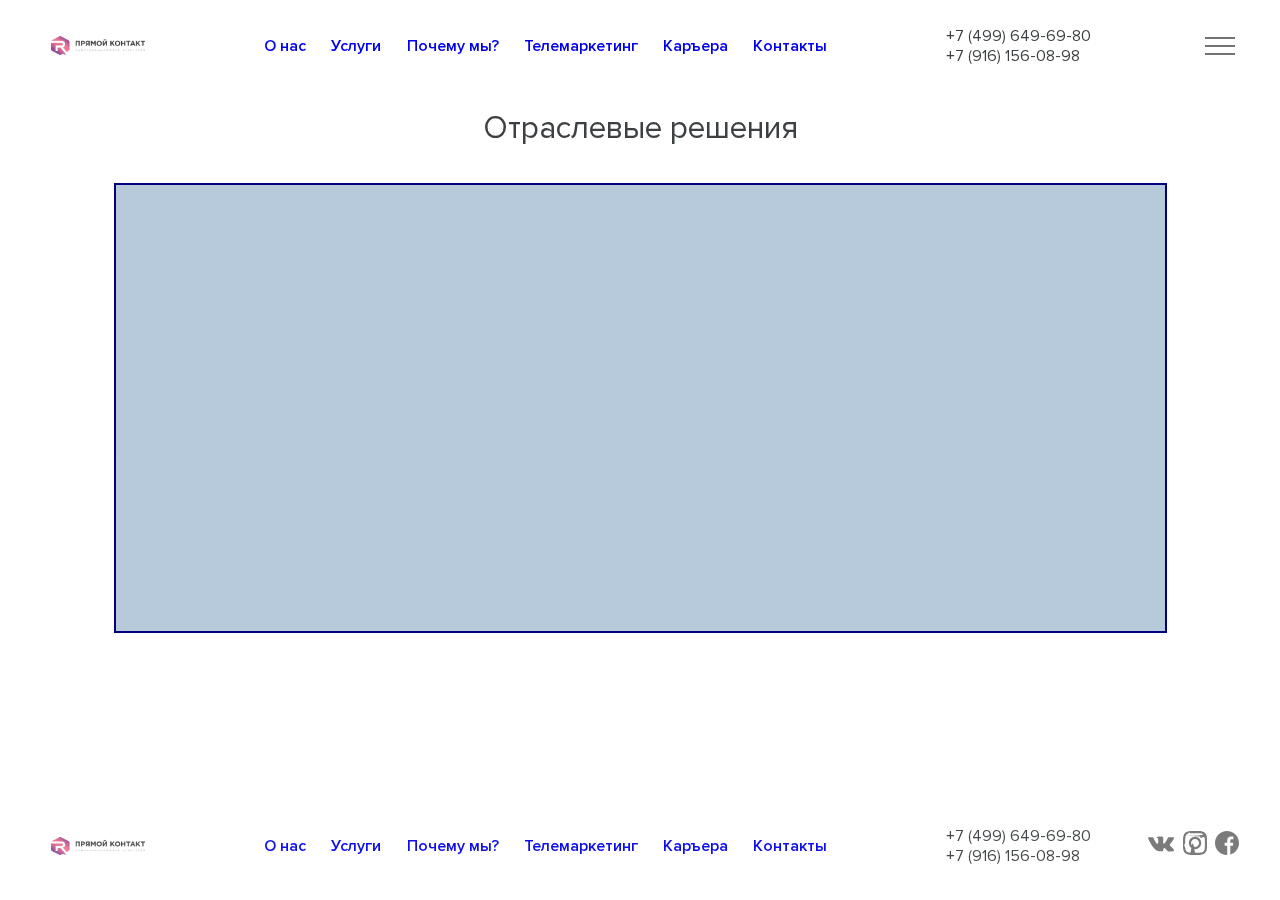
==== commit 5fec4469: "2021-04-20_23-41-38_ScreenshotReadyCondition" ====
--- a/index.html
+++ b/index.html
@@ -31,38 +31,46 @@
 </head>
 <body>
   <div class="container">
-    <header class="header">
-      <div class="logo">
-        <img src="imgs/logo.png" alt="HEADER/logo.png" />
-      </div>
-      <nav class="nav">
-        <ul id="navbar__list" class="nav__menu">
-          <li><a class="menu-items" id="menu-1" href="#section1"><span class="title">О нас</span></a></li>
-          <!-- <li><a class="menu-items" id="menu-1" href="#section2"><span class="title">Отраслевые решения</span></a></li> -->
-          <li><a class="menu-items" id="menu-1" href="#section3"><span class="title">Услуги</span></a></li>
-          <li><a class="menu-items" id="menu-1" href="#section4"><span class="title">Почему мы?</span></a></li>
-          <li><a class="menu-items" id="menu-1" href="#section5"><span class="title">Телемаркетинг</span></a></li>
-          <li><a class="menu-items" id="menu-1" href="/pages/carrier.html"><span class="title">Каръера</span></a></li>
-          <li><a class="menu-items" id="menu-1" href="#section6"><span class="title">Контакты</span></a></li>
-        </ul>
-      </nav>
-      <div class="nav__phones-burger">
-        <span class="nav__phones">
-          <div>+7 (499) 649-69-80</div>
-          <div>+7 (916) 156-08-98</div>
-        </span>
-        <span class="nav__burger">
-          <div class=nav__burger-stick></div>
-          <div class=nav__burger-stick></div>
-          <div class=nav__burger-stick></div>
-        </span>
+    <header>
+      <div class="header-inside">
+        <div class="logo">
+          <img src="imgs/logo.png" alt="HEADER/logo.png" />
+        </div>
+        <nav class="nav">
+          <ul id="navbar__list" class="nav__menu">
+            <li><a class="menu-items" id="menu-1" href="#section1"><span class="title">О нас</span></a></li>
+            <!-- <li><a class="menu-items" id="menu-1" href="#section2"><span class="title">Отраслевые решения</span></a></li> -->
+            <li><a class="menu-items" id="menu-1" href="#section3"><span class="title">Услуги</span></a></li>
+            <li><a class="menu-items" id="menu-1" href="#section4"><span class="title">Почему мы?</span></a></li>
+            <li><a class="menu-items" id="menu-1" href="#section5"><span class="title">Телемаркетинг</span></a></li>
+            <li><a class="menu-items" id="menu-1" href="/pages/carrier.html"><span class="title">Каръера</span></a></li>
+            <li><a class="menu-items" id="menu-1" href="#section6"><span class="title">Контакты</span></a></li>
+          </ul>
+        </nav>
+        <div class="nav__phones-burger">
+          <span class="nav__phones">
+            <div>+7 (499) 649-69-80</div>
+            <div>+7 (916) 156-08-98</div>
+          </span>
+          <span class="nav__burger">
+            <div class=nav__burger-stick></div>
+            <div class=nav__burger-stick></div>
+            <div class=nav__burger-stick></div>
+          </span>
+        </div>
       </div>
     </header>
     <main>
-      <div id="app">
+      <!-- <div id="app"></div> -->
+      <div class="wrapper">
+        <div class="wrapper__gradient"></div>
       </div>
+      <div class="page-title">
+        <h1>Отраслевые решения</h1>
+      </div>
+      <div class="main__pic-scoupe"></div>
     </main>
-    <footer class="footer">
+    <footer>
       <div class="logo">
         <img src="imgs/logo.png" alt="FOOTER/logo.png" />
       </div>
--- a/css/main.css
+++ b/css/main.css
@@ -1,25 +1,52 @@
+body::before {
+  content: "";
+  background-image: url(../imgs/close-up-businessman-with-digital-tablet.png);
+  background-size: cover;
+  position: absolute;
+  top: 0;
+  left: 0;
+  width: 100%;
+  height: 100%;
+	background-position: center center;
+	background-repeat: no-repeat;
+	background-attachment: fixed;
+	z-index: 0;
+}
+/* body::after {
+  content: "";
+  background: linear-gradient(  rgba(255, 255, 255, 1) 10%, rgba(255, 255, 255, .85) 30%, rgba(255, 255, 255, .05) 50%);
+	position: absolute;
+  top: 10vh;
+  left: 0;
+  width: 100%;
+  height: 100%;
+	background-attachment: fixed;
+	z-index: 1;
+} */
 
-.wrapper {
-	padding-top: 155px;
-}
 .container {
 	max-width: 1730px;
 }
 
-.header {
+header {
 	top: 0;
 	left: 0;
   right: 0;
+  height: 12vh;
+  padding: 2% 4%;
+	position: fixed;
+	background: linear-gradient( rgba(255, 255, 255, 1), 95%, rgba(255, 255, 255, .65) 99%);
+	z-index: 3;
+}
+
+header .header-inside {
 	display: flex;
 	align-items: center;
 	justify-content: space-between;
-  height: 12vh;
-  padding: 2% 4%;
-	position: fixed;
 }
 
 .logo img {
-	width: 119px;
+	width: 256px;
 }
 
 .nav {
@@ -28,7 +55,7 @@
 .nav__menu {
 	display: flex;
 	align-items: center;
-	justify-content: space-between;
+	justify-content: space-around;
 	min-width: 60%;
 	font-weight: 600;
 }
@@ -54,8 +81,47 @@
 	min-width: 24%;
 }
 
+.wrapper {
+	padding-top: 155px;
+}
 
-.footer {
+.wrapper__gradient{
+  background: linear-gradient( rgba(255, 255, 255, 1) 10%, rgba(255, 255, 255, .85) 30%, rgba(255, 255, 255, .05) 50%);
+	position: absolute;
+  top: 0;
+  left: 0;
+  width: 100%;
+  height: 100%;
+	background-attachment: fixed;
+	z-index: 1;
+}
+
+.page-title {
+	position: relative;
+	padding-top: 20px;
+	text-align: center;
+	z-index: 4;
+}
+
+.main__pic-scoupe {
+	position: relative;
+	display: flex;
+	margin: 3% auto;
+	max-width: 90%;
+	height: 50vh;
+	padding-top: 40px;
+	border: 2px solid navy;
+	background-color: rgba(76, 122, 168, .4);
+	z-index: 5;
+}
+
+
+
+
+
+
+
+footer {
   left: 0;
   right: 0;
   bottom: 0;
@@ -65,12 +131,13 @@
   height: 12vh;
   padding: 2% 4%;
   position: fixed;
+	background: linear-gradient( rgba(255, 255, 255, .85), 5%, rgba(255, 255, 255, 1) 99%);
 }
-.footer .nav__social-links-icon {
+footer .nav__social-links-icon {
 	display: flex;
 	justify-content: space-between;
 	min-width: 30%;
 }
-.footer .nav__social-links-icon span{
+footer .nav__social-links-icon span{
 	padding: 5%;
 }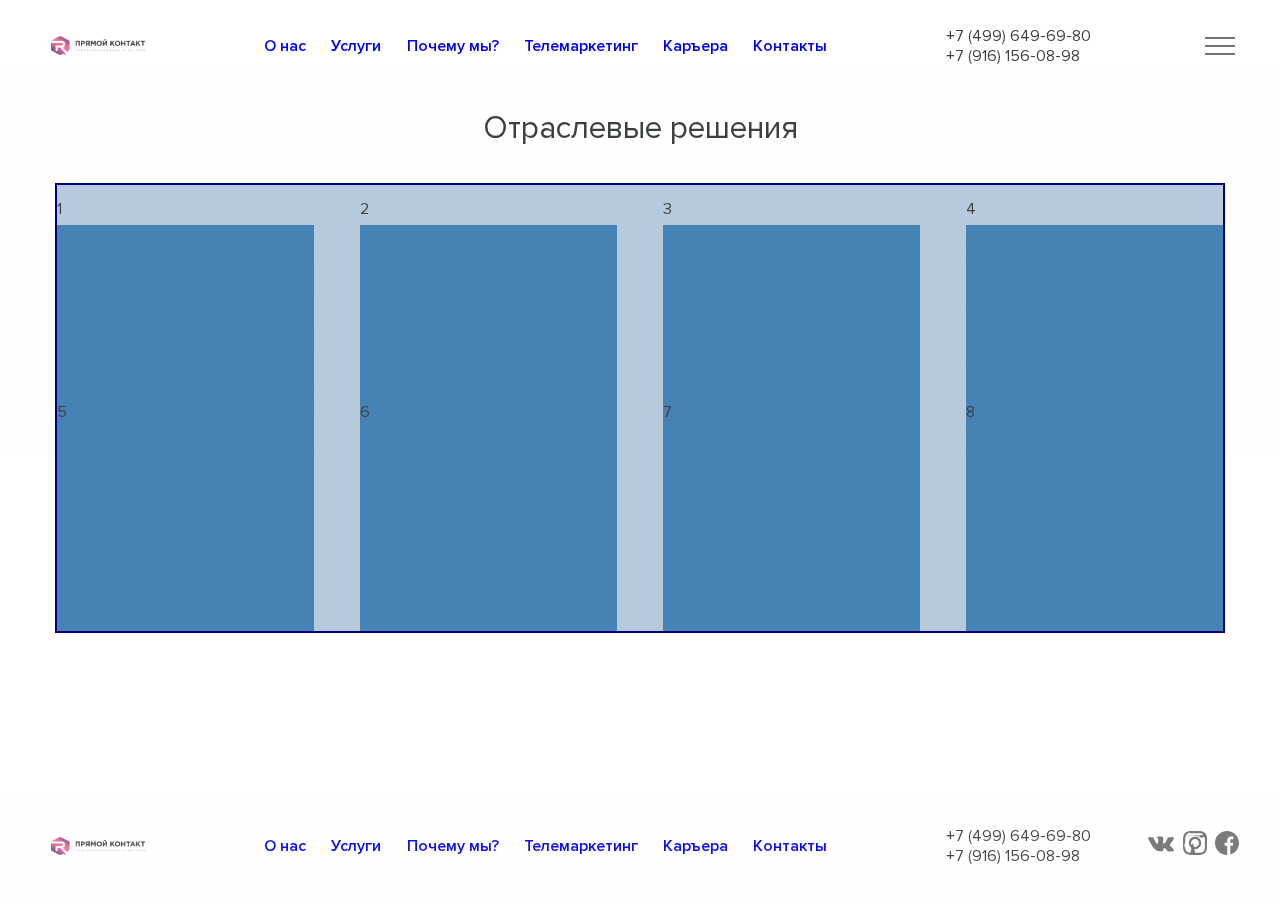
==== commit 4710ccc0: "2021-04-21_02-03-16_FlexWorks" ====
--- a/index.html
+++ b/index.html
@@ -41,9 +41,9 @@
             <li><a class="menu-items" id="menu-1" href="#section1"><span class="title">О нас</span></a></li>
             <!-- <li><a class="menu-items" id="menu-1" href="#section2"><span class="title">Отраслевые решения</span></a></li> -->
             <li><a class="menu-items" id="menu-1" href="#section3"><span class="title">Услуги</span></a></li>
-            <li><a class="menu-items" id="menu-1" href="#section4"><span class="title">Почему мы?</span></a></li>
+            <li><a class="menu-items" id="menu-1" href="why.html"><span class="title">Почему мы?</span></a></li>
             <li><a class="menu-items" id="menu-1" href="#section5"><span class="title">Телемаркетинг</span></a></li>
-            <li><a class="menu-items" id="menu-1" href="/pages/carrier.html"><span class="title">Каръера</span></a></li>
+            <li><a class="menu-items" id="menu-1" href="carrier.html"><span class="title">Каръера</span></a></li>
             <li><a class="menu-items" id="menu-1" href="#section6"><span class="title">Контакты</span></a></li>
           </ul>
         </nav>
@@ -68,7 +68,72 @@
       <div class="page-title">
         <h1>Отраслевые решения</h1>
       </div>
-      <div class="main__pic-scoupe"></div>
+      <div class="main__pic-scoupe">
+        <div class="main__pic-area">
+          <div class="main__pic-tab">
+            <div class="main__pic-star">
+              <p>1</p>
+            </div><!--  class="main__pic-star" -->
+            <img src="" alt="">
+          </div><!--  class="main__pic-tab" -->
+        </div> <!--  class="main__pic-area" -->
+        <div class="main__pic-area">
+          <div class="main__pic-tab">
+            <div class="main__pic-star">
+              <p>2</p>
+            </div><!--  class="main__pic-star" -->
+            <img src="" alt="">
+          </div><!--  class="main__pic-tab" -->
+        </div> <!--  class="main__pic-area" -->
+        <div class="main__pic-area">
+          <div class="main__pic-tab">
+            <div class="main__pic-star">
+              <p>3</p>
+            </div><!--  class="main__pic-star" -->
+            <img src="" alt="">
+          </div><!--  class="main__pic-tab" -->
+        </div> <!--  class="main__pic-area" -->
+        <div class="main__pic-area">
+          <div class="main__pic-tab">
+            <div class="main__pic-star">
+              <p>4</p>
+            </div><!--  class="main__pic-star" -->
+            <img src="" alt="">
+          </div><!--  class="main__pic-tab" -->
+        </div> <!--  class="main__pic-area" -->
+        <div class="main__pic-area">
+          <div class="main__pic-tab">
+            <div class="main__pic-star">
+              <p>5</p>
+            </div><!--  class="main__pic-star" -->
+            <img src="" alt="">
+          </div><!--  class="main__pic-tab" -->
+        </div> <!--  class="main__pic-area" -->
+        <div class="main__pic-area">
+          <div class="main__pic-tab">
+            <div class="main__pic-star">
+              <p>6</p>
+            </div><!--  class="main__pic-star" -->
+            <img src="" alt="">
+          </div><!--  class="main__pic-tab" -->
+        </div> <!--  class="main__pic-area" -->
+        <div class="main__pic-area">
+          <div class="main__pic-tab">
+            <div class="main__pic-star">
+              <p>7</p>
+            </div><!--  class="main__pic-star" -->
+            <img src="" alt="">
+          </div><!--  class="main__pic-tab" -->
+        </div> <!--  class="main__pic-area" -->
+        <div class="main__pic-area">
+          <div class="main__pic-tab">
+            <div class="main__pic-star">
+              <p>8</p>
+            </div><!--  class="main__pic-star" -->
+            <img src="" alt="">
+          </div><!--  class="main__pic-tab" -->
+        </div> <!--  class="main__pic-area" -->
+      </div>   <!--  class="main__pic-scoupe" -->
     </main>
     <footer>
       <div class="logo">
@@ -79,7 +144,7 @@
           <li><a class="menu-items" id="menu-1" href="#section1"><span class="title">О нас</span></a></li>
           <!-- <li><a class="menu-items" id="menu-1" href="#section2"><span class="title">Отраслевые решения</span></a></li> -->
           <li><a class="menu-items" id="menu-1" href="#section3"><span class="title">Услуги</span></a></li>
-          <li><a class="menu-items" id="menu-1" href="#section4"><span class="title">Почему мы?</span></a></li>
+          <li><a class="menu-items" id="menu-1" href="why.html"><span class="title">Почему мы?</span></a></li>
           <li><a class="menu-items" id="menu-1" href="#section5"><span class="title">Телемаркетинг</span></a></li>
           <li><a class="menu-items" id="menu-1" href="/pages/carrier.html"><span class="title">Каръера</span></a></li>
           <li><a class="menu-items" id="menu-1" href="#section6"><span class="title">Контакты</span></a></li>
--- a/css/main.css
+++ b/css/main.css
@@ -106,8 +106,10 @@
 .main__pic-scoupe {
 	position: relative;
 	display: flex;
+	flex-wrap: wrap;
+	justify-content: space-between;
 	margin: 3% auto;
-	max-width: 90%;
+	/* max-width: 96%; */
 	height: 50vh;
 	padding-top: 40px;
 	border: 2px solid navy;
@@ -115,10 +117,47 @@
 	z-index: 5;
 }
 
+/* Star 9
+position: absolute;
+width: 110px;
+left: calc(50% - 110px/2 + 0.5px);
+top: 0%;
+bottom: 66.26%;
 
+background: linear-gradient(211.68deg, #6F3A80 16.84%, #EE778C 50.49%, #6F3A80 84.86%);
+border-radius: 5px;
+*/
 
+/* 1
+position: absolute;
+width: 19px;
+left: calc(50% - 19px/2);
+top: 9.2%;
+bottom: 75.15%;
 
+font-family: Gotham Pro;
+font-style: normal;
+font-weight: 900;
+font-size: 45px;
+line-height: 51px;
 
+letter-spacing: -0.015em;
+
+color: #FFFFFF;
+ */
+
+.main__pic-area {
+	justify-self: center;
+	flex-basis: 22%;
+	min-width: 20%;
+	background-color: steelblue;
+}
+.main__pic-tab {
+	width: auto;
+}
+.main__pic-star {
+	margin-top: -10%;
+}
 
 
 footer {
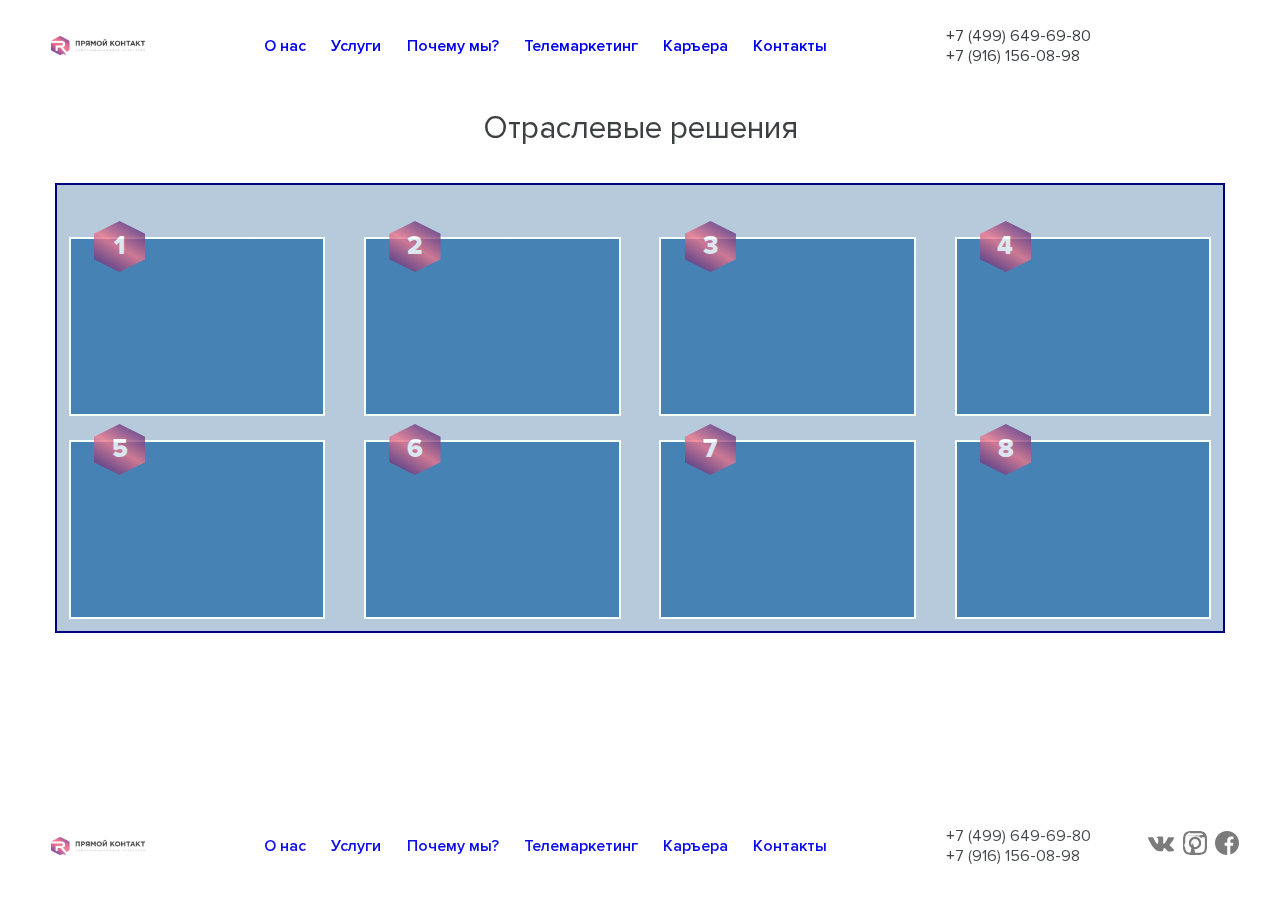
==== commit 5461a62b: "2021-04-24_22-30-17_BurgerMenuStarted" ====
--- a/index.html
+++ b/index.html
@@ -52,11 +52,18 @@
             <div>+7 (499) 649-69-80</div>
             <div>+7 (916) 156-08-98</div>
           </span>
-          <span class="nav__burger">
+          <!-- <span class="nav__burger">
             <div class=nav__burger-stick></div>
             <div class=nav__burger-stick></div>
             <div class=nav__burger-stick></div>
-          </span>
+          </span> -->
+          <span class="btn_nav">
+            <span class='sandwich'>
+              <span class='sw-topper'></span>
+              <span class='sw-bottom'></span>
+              <span class='sw-footer'></span>
+            </span> <!-- class='sandwich' -->
+          </span>   <!-- class="btn_nav" -->
         </div>
       </div>
     </header>
--- a/css/main.css
+++ b/css/main.css
@@ -74,6 +74,87 @@
   background: #737473
 }
 
+/*Style Sandwich*/
+.btn_nav {
+	border: none;
+	z-index: 60;
+	display: none;
+	-webkit-transition: all 0.3s;
+	-o-transition: all 0.3s;
+	transition: all 0.3s;
+	vertical-align: middle;
+	position: relative;
+}
+.btn_nav:hover {
+	opacity: 1;
+} 
+.sandwich span {
+	display: block;
+}
+.sandwich {
+	width: 30px;
+	height:28px;
+	margin: auto;
+	display: -webkit-flex;
+	display: -moz-flex;
+	display: -ms-flex;
+	display: -o-flex;
+	display: flex;
+	flex-direction: column;
+	align-items: flex-end;
+	z-index: 20;
+	cursor: pointer;
+}
+.sw-topper {
+	position: relative;
+	top: 4px;
+	width: 29px;
+	height: 2px;
+	display: block;
+	margin: 0 auto;
+	background-color: #455a64;
+	border: medium none;
+	transition: transform 0.5s, top 0.2s;
+	/* transition-delay: 0.2s, 0s; */
+}
+.sw-bottom {
+	position: relative;
+	top: 10px;
+	width: 29px;
+	height: 2px;
+	display: block;
+	margin: 0 auto;
+	background-color: #455a64;
+	border: medium none;
+	transition: transform 0.5s, top 0.2s;
+	transition-delay: 0.2s, 0s;
+}
+.sw-footer {
+	position: relative;
+	top: 17px;
+	width: 29px;
+	height: 2px;
+	display: block;
+	background-color: #455a64;
+	border: medium none;
+	transition: all 0.5s;
+	transition-delay: 0.1s;
+}
+.sandwich.active .sw-topper {
+	top: 12px;
+	transform: rotate(45deg);
+}
+.sandwich.active .sw-bottom {
+	opacity: 0;
+}
+.sandwich.active .sw-footer {
+	top:8px;
+	width: 30px;
+	transform: rotate(-45deg);
+}
+/*End Sandwich*/
+
+
 .nav__phones-burger, .nav__phones-soclinks{
   display: flex;
   align-items: center;
@@ -109,24 +190,13 @@
 	flex-wrap: wrap;
 	justify-content: space-between;
 	margin: 3% auto;
-	/* max-width: 96%; */
+	min-width: 96%;
 	height: 50vh;
 	padding-top: 40px;
 	border: 2px solid navy;
 	background-color: rgba(76, 122, 168, .4);
 	z-index: 5;
 }
-
-/* Star 9
-position: absolute;
-width: 110px;
-left: calc(50% - 110px/2 + 0.5px);
-top: 0%;
-bottom: 66.26%;
-
-background: linear-gradient(211.68deg, #6F3A80 16.84%, #EE778C 50.49%, #6F3A80 84.86%);
-border-radius: 5px;
-*/
 
 /* 1
 position: absolute;
@@ -150,13 +220,32 @@
 	justify-self: center;
 	flex-basis: 22%;
 	min-width: 20%;
+	margin: 1%;
+	padding: 2%;
+	border: 2px solid mintcream;
 	background-color: steelblue;
 }
 .main__pic-tab {
 	width: auto;
 }
 .main__pic-star {
-	margin-top: -10%;
+	display: flex;
+	align-items: center;
+	justify-content: center;
+	width: 4vw;
+	height: 4vw;
+	/* padding-bottom: 30%; */
+	-webkit-clip-path: polygon(50% 0%, 100% 25%, 100% 75%, 50% 100%, 0% 75%, 0% 25%);
+  clip-path: polygon(50% 0%, 100% 25%, 100% 75%, 50% 100%, 0% 75%, 0% 25%);
+  opacity: 0.8;
+	background: linear-gradient(211.68deg, #6F3A80 16.84%, #EE778C 50.49%, #6F3A80 84.86%);
+	border-radius: 5px;
+  margin-top: -20%;
+}
+.main__pic-star p{
+	font-size: 1.6rem;
+	font-weight: 900;
+	color: #FFFFFF;
 }
 
 
--- a/css/media.css
+++ b/css/media.css
@@ -42,6 +42,9 @@
   }
   .nav {
       display: none;
+  }
+  .btn_nav {
+	display: block;
   }
   .wrapper {
       padding-top: 88px;
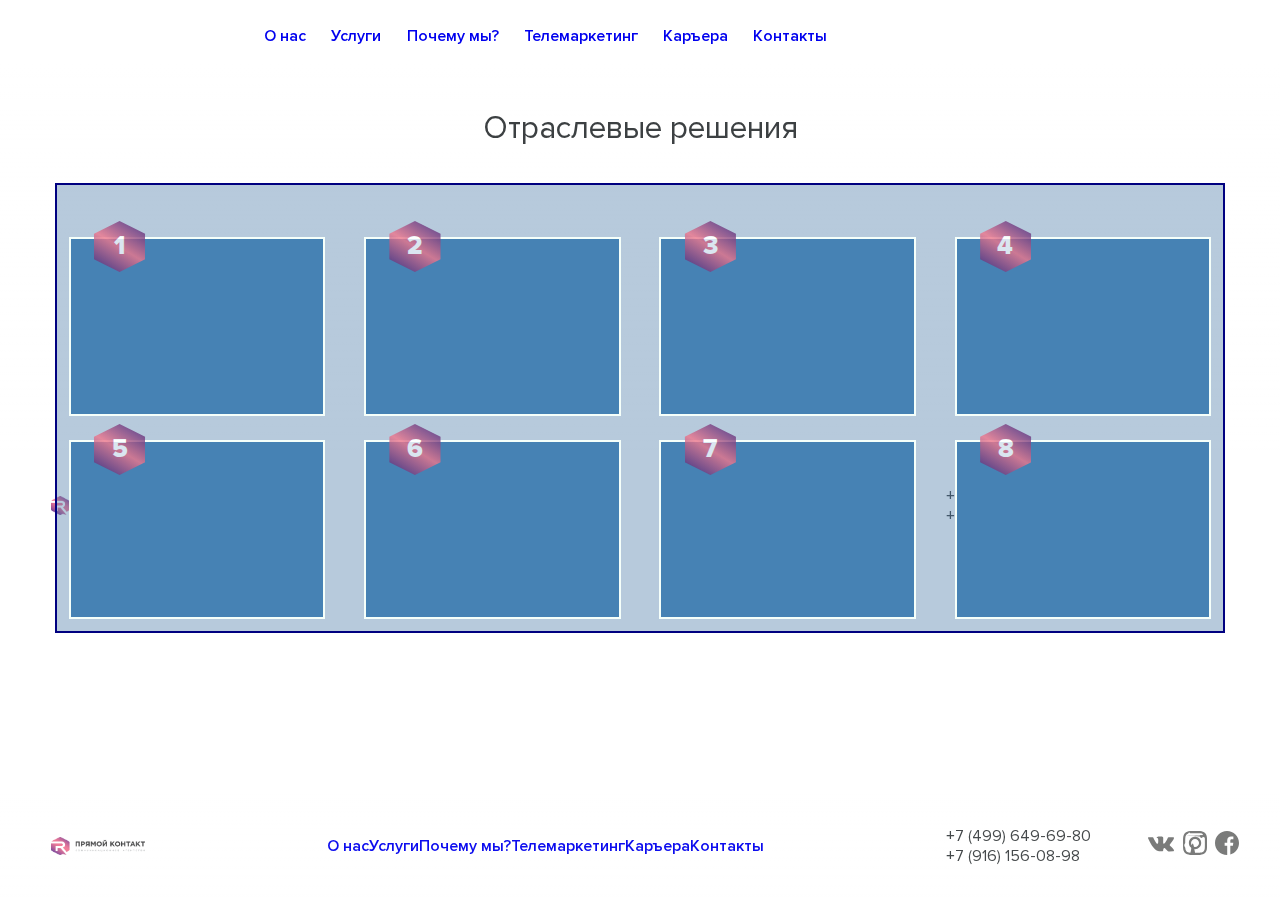
==== commit e6cc9cbc: "2021-04-24_22-41-28_BurgerMenuToggling" ====
--- a/index.html
+++ b/index.html
@@ -36,7 +36,7 @@
         <div class="logo">
           <img src="imgs/logo.png" alt="HEADER/logo.png" />
         </div>
-        <nav class="nav">
+        <nav class="menu-mobile">
           <ul id="navbar__list" class="nav__menu">
             <li><a class="menu-items" id="menu-1" href="#section1"><span class="title">О нас</span></a></li>
             <!-- <li><a class="menu-items" id="menu-1" href="#section2"><span class="title">Отраслевые решения</span></a></li> -->
--- a/css/main.css
+++ b/css/main.css
@@ -49,7 +49,7 @@
 	width: 256px;
 }
 
-.nav {
+.menu-mobile {
 	min-width: 50%;
 }
 .nav__menu {
--- a/css/media.css
+++ b/css/media.css
@@ -40,7 +40,7 @@
   .footer .phones-list {
       font-size: 13px;
   }
-  .nav {
+  .menu-mobile {
       display: none;
   }
   .btn_nav {
